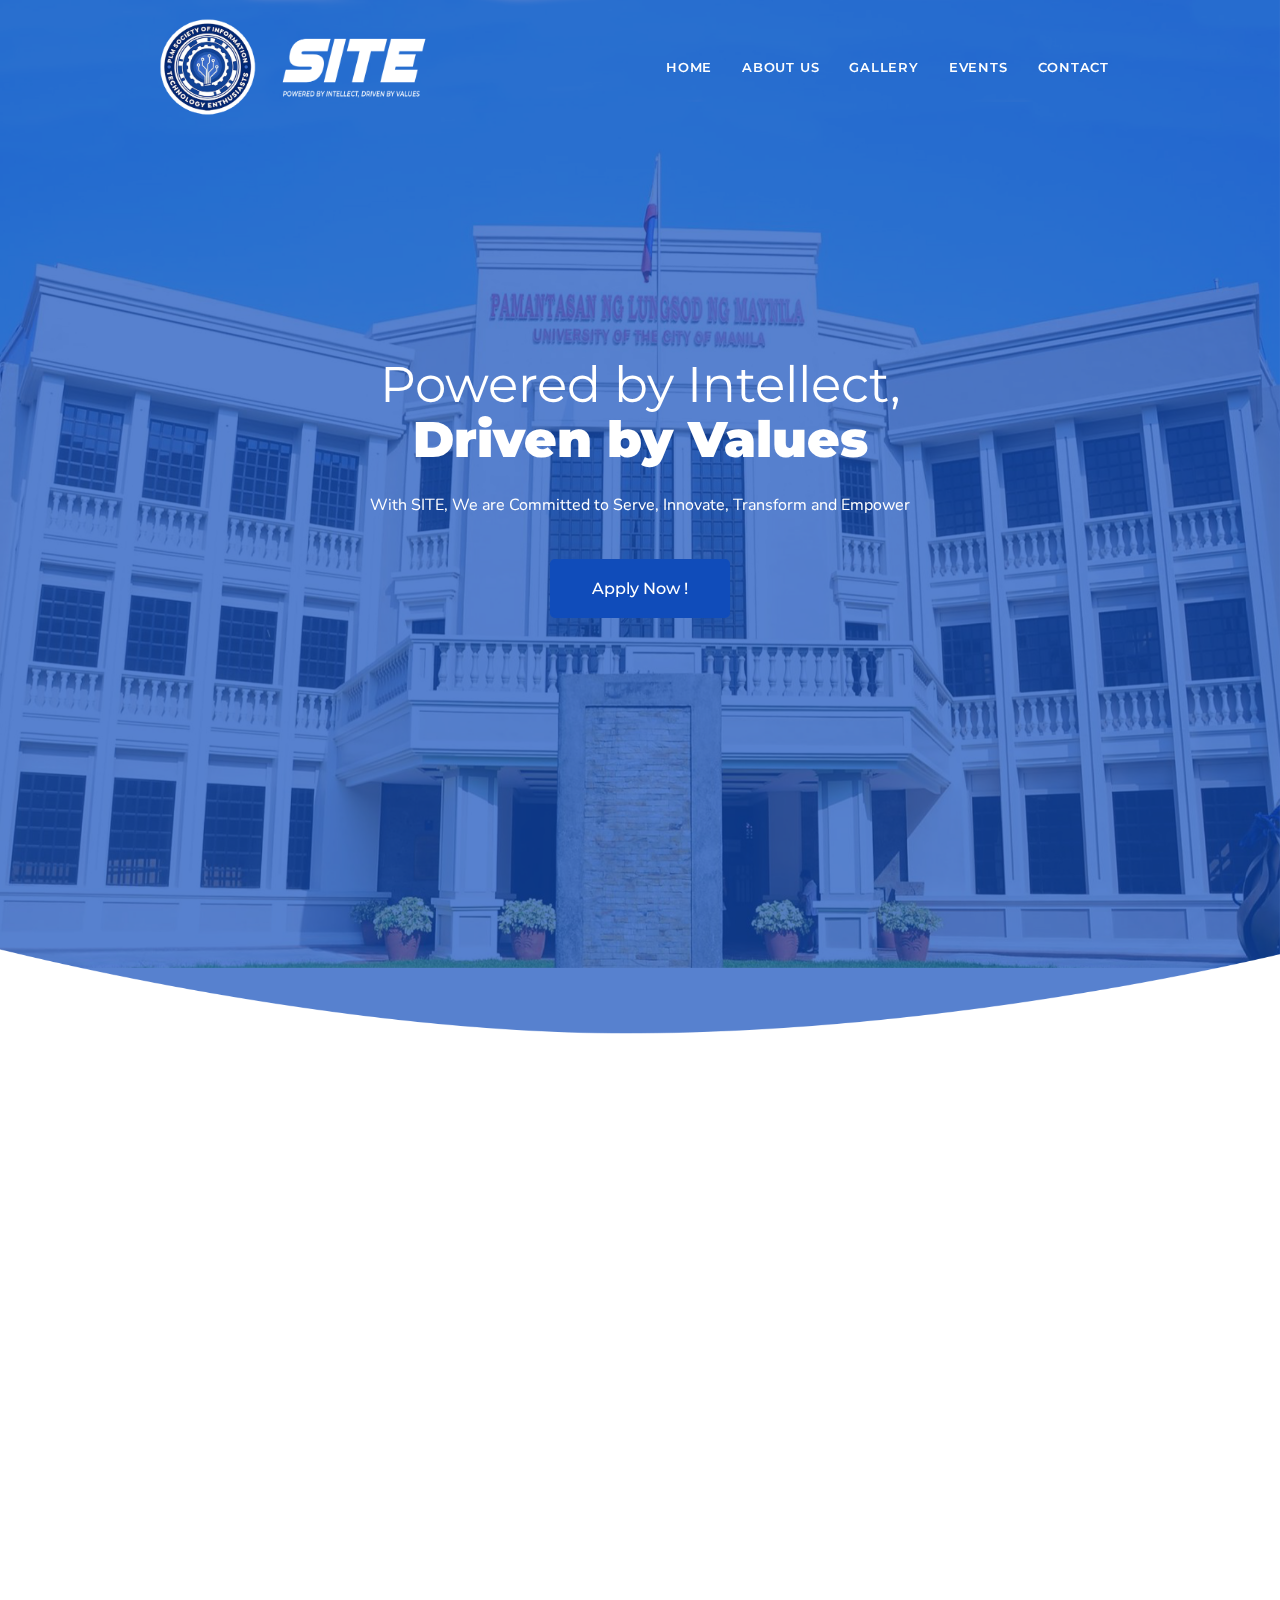
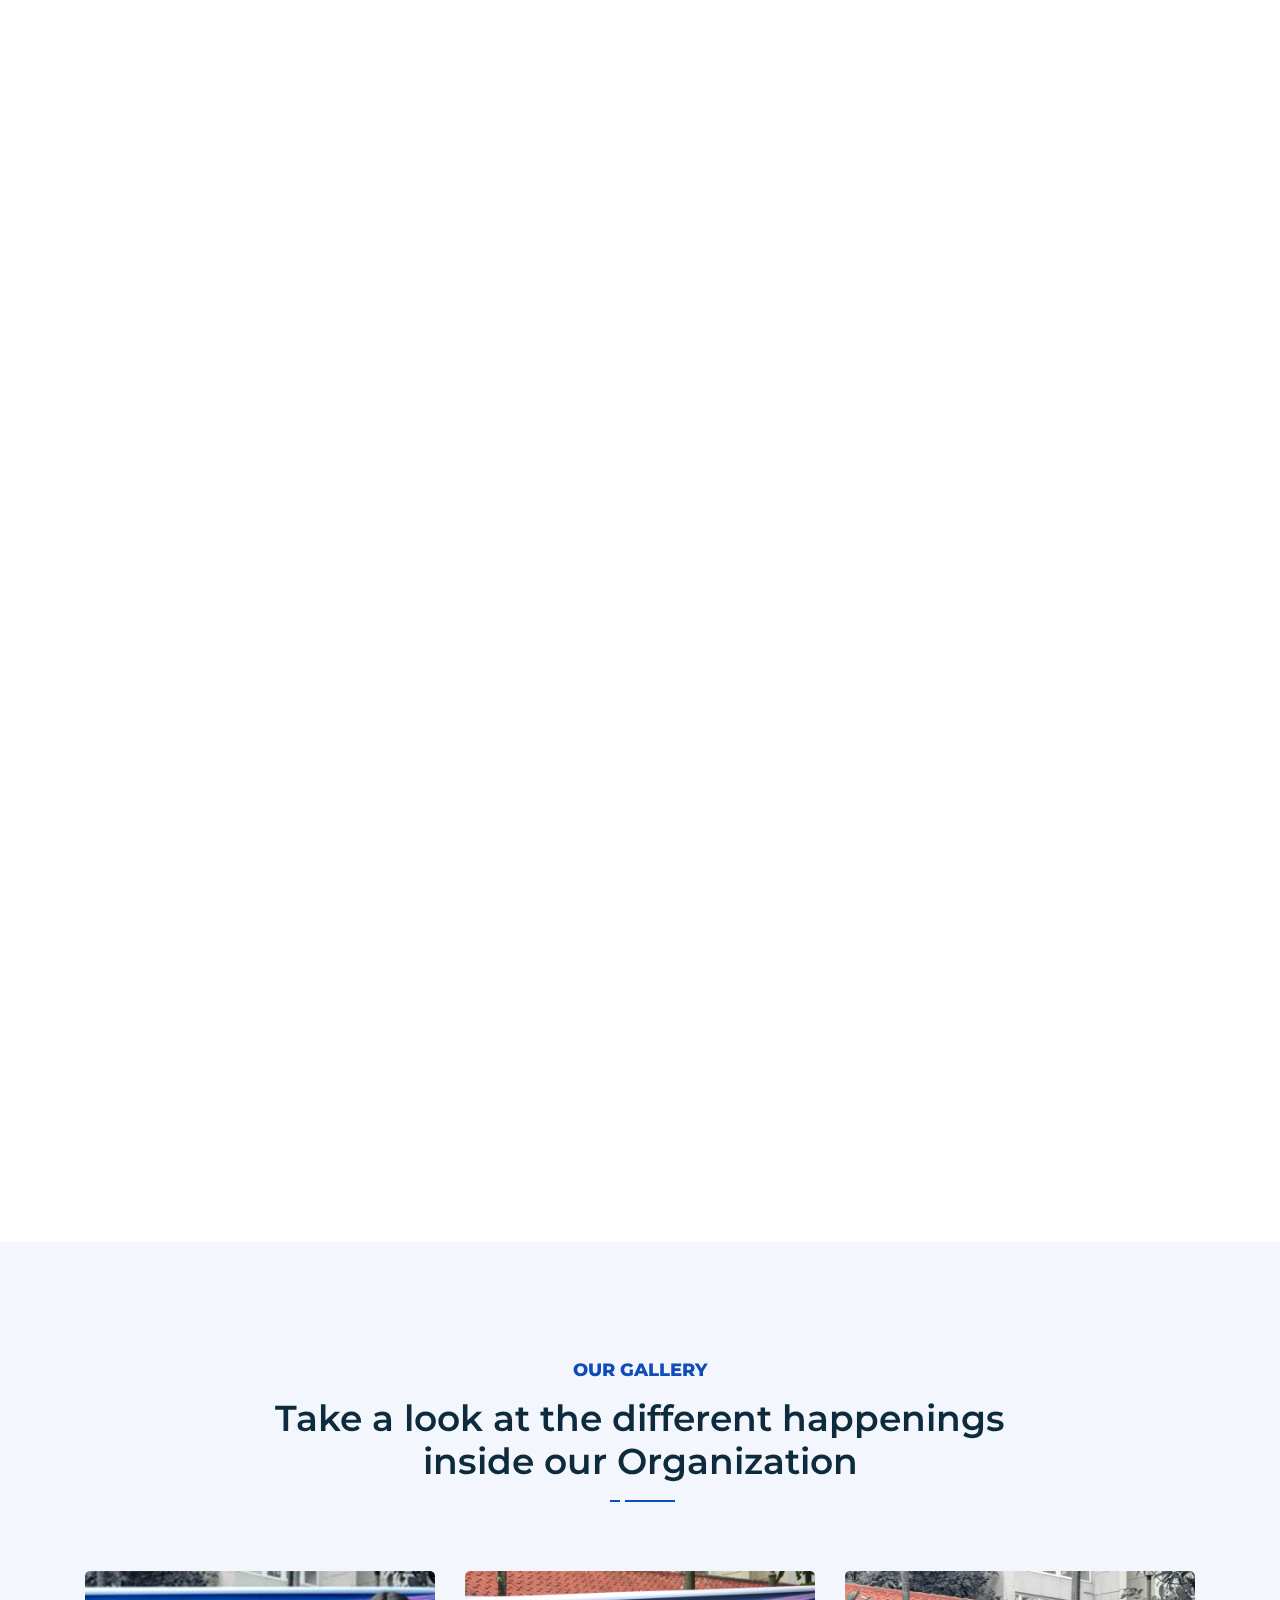
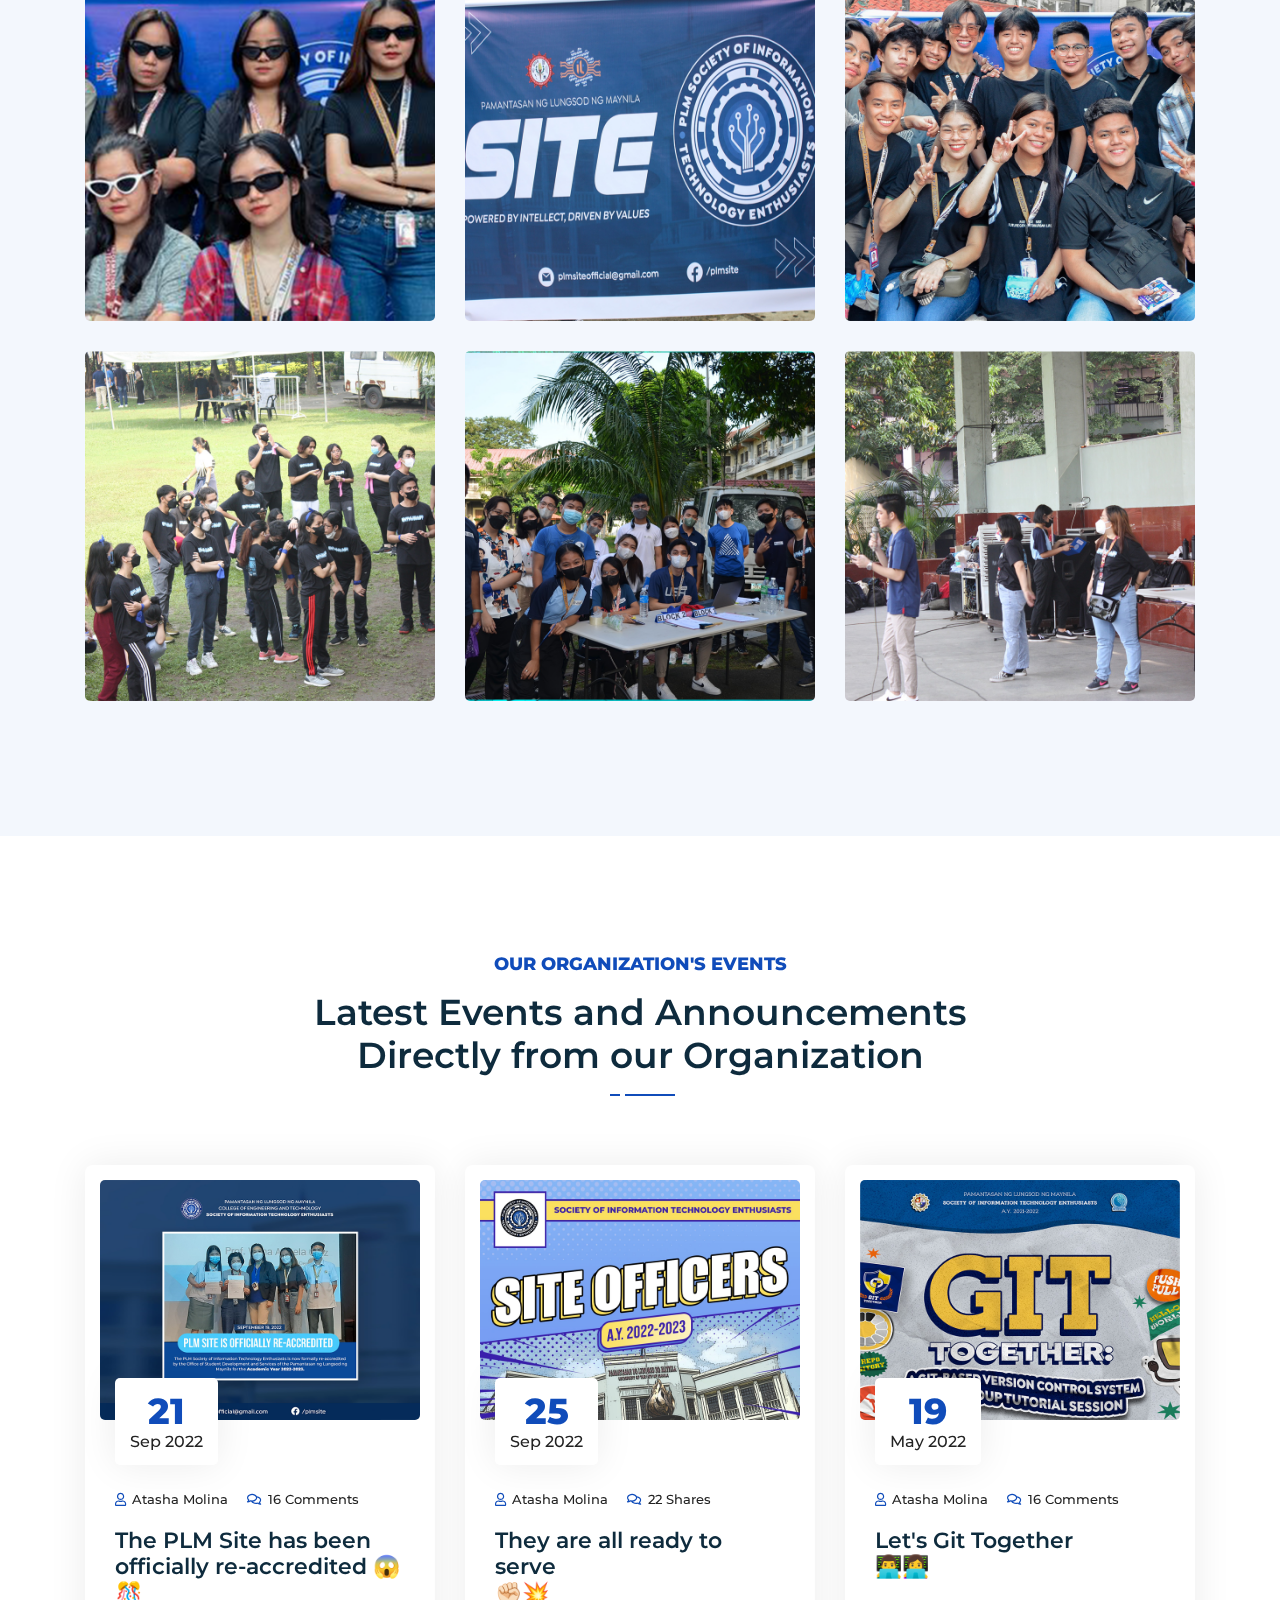
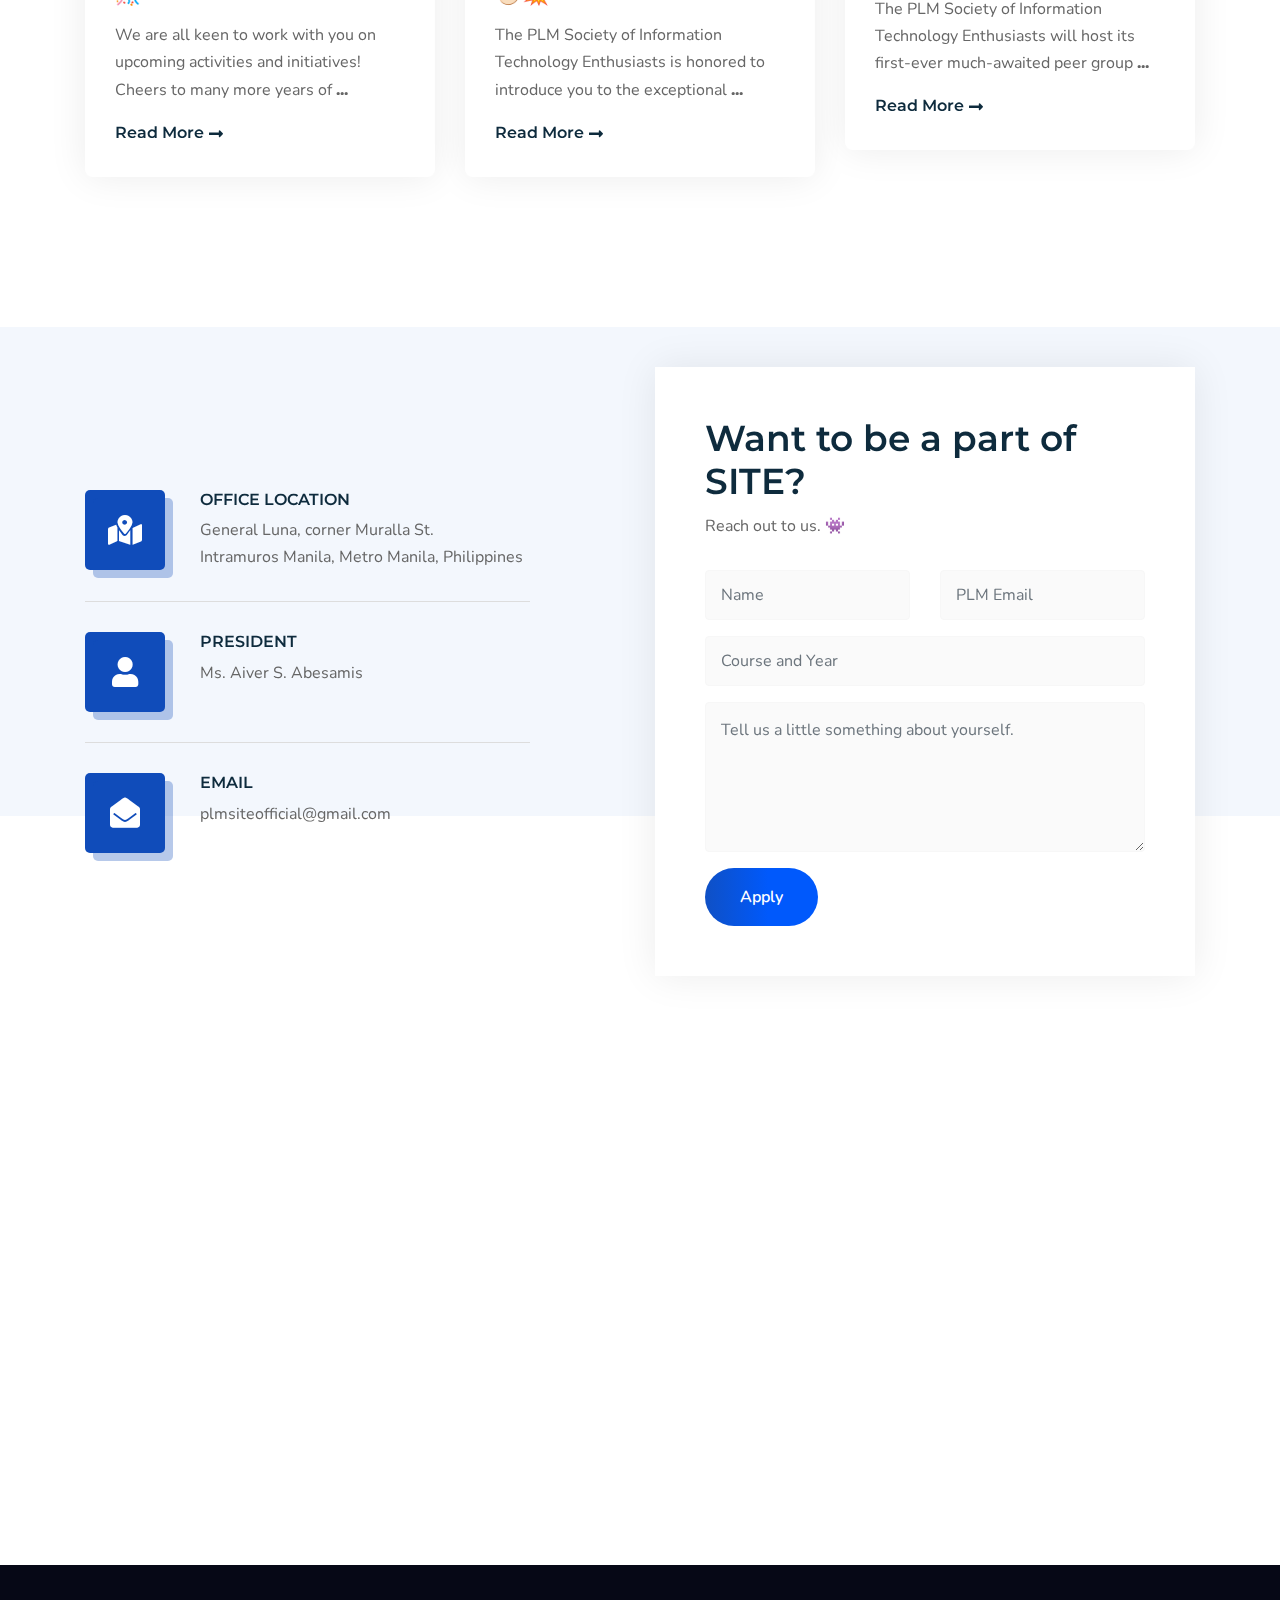
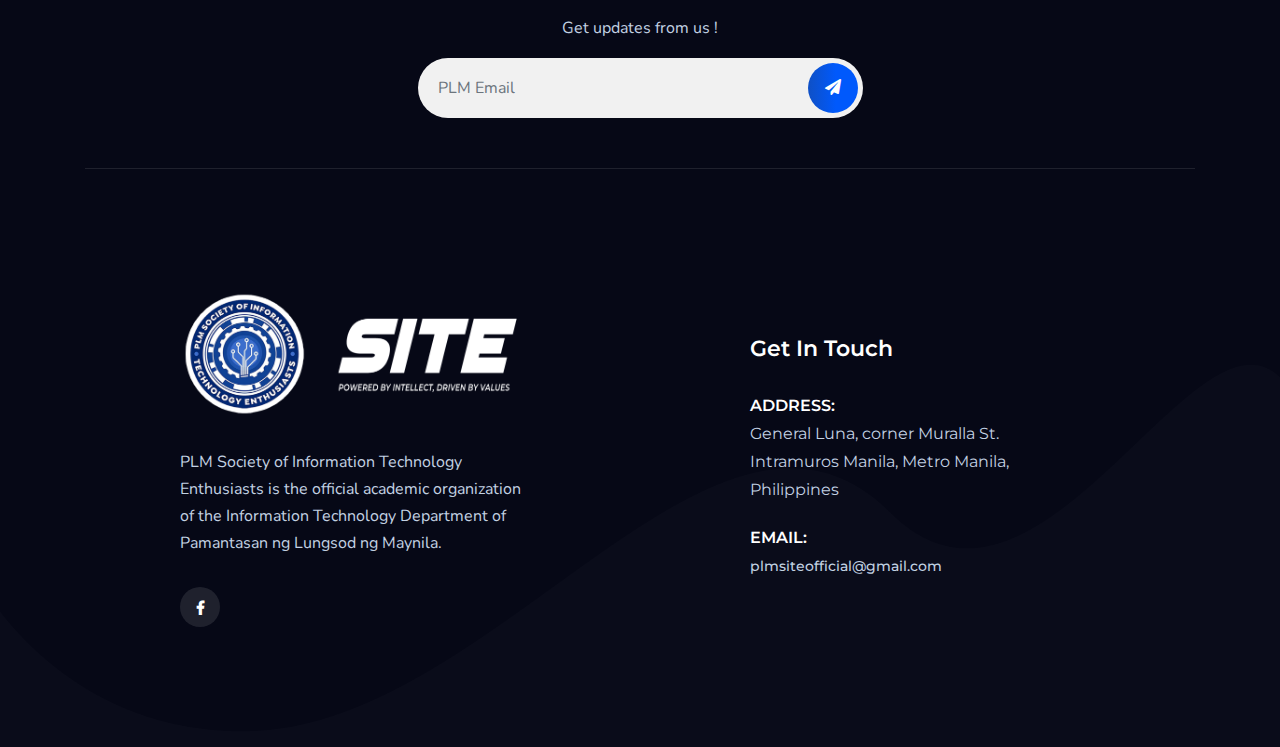
==== index.html @ c1eea238 "Initial commit" ====
<!DOCTYPE html>
<html lang="en">

<head>
    <!-- ========== Meta Tags ========== -->
    <meta charset="utf-8">
    <meta http-equiv="X-UA-Compatible" content="IE=edge">
    <meta name="viewport" content="width=device-width, initial-scale=1">
    <meta name="description" content="SITE | PLM">

    <!-- ========== Page Title ========== -->
    <title>SITE | PLM</title>

    <!-- ========== Favicon Icon ========== -->
    <link rel="shortcut icon" href="assets/logos/favicon.ico" type="image/x-icon">

    <!-- ========== Start Stylesheet ========== -->
    <link href="assets/css/bootstrap.css" rel="stylesheet" />
    <link href="assets/css/font-awesome.min.css" rel="stylesheet" />
    <link href="assets/css/themify-icons.css" rel="stylesheet" />
    <link href="assets/css/flaticon-set.css" rel="stylesheet" />
    <link href="assets/css/elegant-icons.css" rel="stylesheet" />
    <link href="assets/css/animate.css" rel="stylesheet" />
    <link href="assets/css/navbar.css" rel="stylesheet" />
    <link href="assets/css/style.css" rel="stylesheet">
    <link href="assets/css/responsive.css" rel="stylesheet" />
    <!-- ========== End Stylesheet ========== -->

</head>

<body>
    <!-- Header 
    ============================================= -->
    <header id="home">

        <!-- Start Navigation -->
        <nav class="navbar navbar-default navbar-fixed white no-background bootsnav">
            <div class="container-full">

                <!-- Start Header Navigation -->
                <div class="navbar-header wow fadeInLeft" data-wow-delay="400ms">
                    <a class="navbar-brand" href="index.html">
                        <img src="assets/logos/site-logo-horizontal-colored-white-text.png" class="logo logo-display" alt="Logo" width="280px" height="auto">
                        <img src="assets/logos/site-logo-horizontal-colored.png" class="logo logo-scrolled" alt="Logo" width="280px" height="auto">
                    </a>
                    <button type="button" class="navbar-toggle" data-toggle="collapse" data-target="#navbar-menu">
                        <i class="fa fa-bars"></i>
                    </button>
                </div>
                <!-- End Header Navigation -->

                <!-- Collect the nav links, forms, and other content for toggling -->
                <div class="collapse navbar-collapse" id="navbar-menu">
                    <ul class="nav navbar-nav navbar-center" data-in="fadeInDown" data-out="fadeOutUp">
                        <li class="smooth-menu">
                            <a class="smooth-menu wow fadeInRight" data-wow-delay="200ms" href="#banner">Home</a>
                        </li>
                        <li>
                            <a class="smooth-menu wow fadeInRight" data-wow-delay="300ms" href="#about">About Us</a>
                        </li>
                        <li>
                            <a class="smooth-menu wow fadeInRight" data-wow-delay="400ms" href="#gallery">Gallery</a>
                        </li>
                        <li>
                            <a class="smooth-menu wow fadeInRight" data-wow-delay="500ms" href="#events">Events</a>
                        </li>
                        <li>
                            <a class="smooth-menu wow fadeInRight" data-wow-delay="600ms" href="#contact">Contact</a>
                        </li>
                    </ul>
                </div><!-- /.navbar-collapse -->
            </div>
        </nav>
        <!-- End Navigation -->

    </header>
    <!-- End Header -->

    <!-- Start Banner 
    ============================================= -->
    <div data-jarallax data-speed="0.5" class="jarallax">
        <img class="jarallax-img" src="assets/img/hero-bg.jpg" alt="PLM BG">
            <div id="banner" class="banner-area banner-style-nine text-center text-light shadow theme-hard background-move bg-cover">
                <div class="item-box">
                    <div class="item">
                        <div class="container">
                            <div class="row align-center">
                                                
                                <div class="col-lg-8 offset-lg-2">
                                    <div class="content">
                                        <h2 class="wow fadeInLeft" data-wow-delay="500ms">Powered by Intellect,<strong>Driven by Values</strong></h2>
                                        <p class="wow fadeInUp" data-wow-delay="500ms">With SITE, We are Committed to Serve, Innovate, Transform and Empower</p>
                                        <div class="button wow fadeInUp" data-wow-delay="700ms">
                                            <a class="btn btn-theme effect btn-md smooth-menu" href="#contact">Apply Now !</a>
                                        </div>
                                    </div>
                                </div>
        
                            </div>
                        </div>
                        <!-- Shape -->
                        <div class="bottom-shape" style="background-image: url(assets/img/shape/19.png);"></div>
                        <!-- End Shape -->
                    </div>
                </div>
            </div>
    </div>
    <!-- End Banner -->

    <!-- Start Serve Area
    ============================================= -->
    <div id="serve" class="serve text-center default-padding-bottom bottom-less">
        <div class="container">
            <div class="serve-items">
                <div class="row">
                    <!-- Single Item -->
                    <div class="serve col-lg-3 col-md-6 wow fadeInUp" data-wow-delay="300ms">
                        <div class="item">
                            <i class="flaticon-cloud-network"></i>   
                            <h5><a href="#">Serve</a></h5>
                            <p>
                                We serve selflessly, with compassion and dedication.
                            </p>
                        </div>
                    </div>
                    <!-- End Single Item -->
                    <!-- Single Item -->
                    <div class="serve col-lg-3 col-md-6 wow fadeInUp" data-wow-delay="500ms">
                        <div class="item">
                            <i class="flaticon-padlock"></i>
                            <h5><a href="#">Innovate</a></h5>
                            <p>
                                We are innovative, always seeking for better ways
                            </p>
                        </div>
                    </div>
                    <!-- End Single Item -->
                    <!-- Single Item -->
                    <div class="serve col-lg-3 col-md-6 wow fadeInUp" data-wow-delay="700ms">
                        <div class="item">
                            <i class="flaticon-secure"></i>
                            <h5><a href="#">Transform</a></h5>
                            <p>
                                We transform challenges into new opportunities
                            </p>
                        </div>
                    </div>
                    <!-- End Single Item -->
                    <!-- Single Item -->
                    <div class="serve col-lg-3 col-md-6 wow fadeInUp" data-wow-delay="900ms">
                        <div class="item">
                            <i class="flaticon-growth"></i>
                            <h5><a href="#">Empower</a></h5>
                            <p>
                                We empower, helping to achieve other's full potential
                            </p>
                        </div>
                    </div>
                    <!-- End Single Item -->
                </div>
            </div>
        </div>
    </div>
    <!-- End Serve Area -->

    <!-- Start About Area
    ============================================= -->
    <div id="about" class="about-layout-area default-padding">
        <div class="container">
            <div class="row align-center">
                <div class="about-layout col-lg-6 wow fadeInLeft" data-wow-delay="280ms">
                    <div class="thumb">
                        <img src="assets/img/about-us.png" alt="Thumb">
                        <h4><strong>007</strong> Years and counting</h4>
                    </div>
                </div>
                <div class="about-layout col-lg-6 wow fadeInRight" data-wow-delay="300ms">
                    <div class="info">
                        <h2 class="area-title">At SITE, we strive to Serve, Innovate, Transform, and Empower our community</h2>
                        <p>
                            SITE is a student-led IT organization at PLM, providing a platform for students to learn about and explore new technologies, collaborate on projects, and gain hands-on experience. We also promote the study and practice of IT within the PLM community.
                        </p>
                        <ul>
                            <li>Serve selflessly</li>
                            <li>Innovative Ideas</li>
                            <li>Transform Challenges into Opportunities</li>
                            <li>Empower Students</li>
                        </ul>
                        <div class="contact">
                            <p>
                                Join our organization and learn now !
                            </p>
                        </div>
                        <a class="btn btn-theme effect smooth-menu btn-md" href="#contact">Apply Now</a>
                    </div>
                </div>
            </div>
        </div>
    </div>
    <div class="about-area half-bg bg-cover default-padding-bottom overflow-hidden">
        <div class="container">
            <div class="about-content">
                <div class="row">
                    <div class="col-lg-7 info wow fadeInRight" data-wow-delay="280ms" >
                        <div class="top-info">
                            <div class="row">
                                <div class="col-lg-12">
                                    <div class="item">
                                        <div class="title">
                                            <i class="flaticon-target"></i>
                                            <h4>Our Mission</h4>
                                        </div>
                                        <p>
                                            The SITE shall create excellent and innovative leaders from different sectors of the Pamantasan with the use of knowledge brought by the dynamic change in our technology through a wide-range variety of tools and accessible and relevant education for  everyone's excellence.
                                        </p>
                                    </div>
                                </div>
                                <div class="col-lg-12">
                                    <div class="item">
                                        <div class="title">
                                            <i class="flaticon-vision-1"></i>
                                            <h4>Our Vision</h4>
                                        </div>
                                        <p>
                                            SITE shall serve the future needs of its people as the ever-changing technology continues for the betterment of the community.
                                        </p>
                                    </div>
                                </div>
                            </div>
                        </div>
                    </div>
                    <div class="col-lg-5 thumbs">
                        <div class="thumb-items wow fadeInLeft" data-wow-delay="300ms">
                            <img src="assets/img/about-us-2.png" alt="Thumb">
                            <div class="video">
                                <a href="https://www.facebook.com/plmsite/videos/818524178842757" target="_blank" class="popup-youtube">
                                    <div class="relative theme video-play-button item-center">
                                        <i class="fa fa-play"></i>
                                    </div>
                                     <span>Click Me !</span>
                                </a>
                            </div>
                        </div>
                    </div>
                </div>
            </div>
        </div>
    </div>
    <!-- End About Area -->

    <!-- Start Gallery Area
    ============================================= -->
    <div id="gallery" class="gallery-area bg-gray default-padding">
        <div class="container">
            <div class="row">
                <div class="col-lg-8 offset-lg-2">
                    <div class="site-heading text-center">
                        <h5>Our Gallery</h5>
                        <h2 class="area-title">Take a look at the different happenings inside our Organization </h2>
                        <div class="devider"></div>
                    </div>
                </div>
            </div>
        </div>
        <div class="gallery-area overflow-hidden grid-items">
            <div class="container">
                <div class="gallery-items-area">
                    <div id="portfolio-grid" class="gallery-items colums-3">
                        <!-- Single Item -->
                        <div class="pf-item">
                            <div class="item">
                                <div class="thumb">
                                    <img src="assets/img/gallery-1.png" alt="Thumb">
                                </div>
                                <div class="info">
                                    <div class="tags">
                                        <a href="https://www.facebook.com/media/set/?set=a.510336371128667&type=3" target="_blank">SITE PHOTOBOOTH</a> 
                                    </div>
                                    <h4>
                                        <a href="#">ReCET: Knights' Convention</a>
                                    </h4>
                                </div>
                            </div>
                        </div>
                        <!-- End Single Item -->

                        <!-- Single Item -->
                        <div class="pf-item">
                            <div class="item">
                                <div class="thumb">
                                    <img src="assets/img/gallery-2.png" alt="Thumb">
                                </div>
                                <div class="info">
                                    <div class="tags">
                                        <a href="https://www.facebook.com/media/set/?set=a.510336371128667&type=3" target="_blank">SITE PHOTOBOOTH</a> 
                                    </div>
                                    <h4>
                                        <a href="#">ReCET: Knights' Convention</a>
                                    </h4>
                                </div>
                            </div>
                        </div>
                        <!-- End Single Item -->

                        <!-- Single Item -->
                        <div class="pf-item">
                            <div class="item">
                                <div class="thumb">
                                    <img src="assets/img/gallery-3.png" alt="Thumb">
                                </div>
                                <div class="info">
                                    <div class="tags">
                                        <a href="#">SITE PHOTOBOOTH</a> 
                                    </div>
                                    <h4>
                                        <a href="https://www.facebook.com/media/set/?set=a.510336371128667&type=3" target="_blank">ReCET: Knights' Convention</a>
                                    </h4>
                                </div>
                            </div>
                        </div>
                        <!-- End Single Item -->

                        <!-- Single Item -->
                        <div class="pf-item">
                            <div class="item">
                                <div class="thumb">
                                    <img src="assets/img/gallery-4.png" alt="Thumb">
                                </div>
                                <div class="info">
                                    <div class="tags">
                                        <a href="https://www.facebook.com/media/set/?set=a.496463742515930&type=3" target="_blank">TANGHALANG BAYAN</a>
                                    </div>
                                    <h4>
                                        <a href="https://www.facebook.com/media/set/?set=a.496463742515930&type=3" target="_blank">unITy 2022</a>
                                    </h4>
                                </div>
                            </div>
                        </div>
                        <!-- Single Item -->

                        <!-- Single Item -->
                        <div class="pf-item">
                            <div class="item">
                                <div class="thumb">
                                    <img src="assets/img/gallery-5.png" alt="Thumb">
                                </div>
                                <div class="info">
                                    <div class="tags">
                                        <a href="https://www.facebook.com/media/set/?set=a.496463742515930&type=3" target="_blank">TANGHALANG BAYAN</a>
                                    </div>
                                    <h4>
                                        <a href="https://www.facebook.com/media/set/?set=a.496463742515930&type=3" target="_blank">unITy 2022</a>
                                    </h4>
                                </div>
                            </div>
                        </div>
                        <!-- Single Item -->

                        <!-- Single Item -->
                        <div class="pf-item">
                            <div class="item">
                                <div class="thumb">
                                    <img src="assets/img/gallery-6.png" alt="Thumb">
                                </div>
                                <div class="info">
                                    <div class="tags">
                                        <a href="https://www.facebook.com/media/set/?set=a.496463742515930&type=3" target="_blank">TANGHALANG BAYAN</a>
                                    </div>
                                    <h4>
                                        <a href="https://www.facebook.com/media/set/?set=a.496463742515930&type=3" target="_blank">unITy 2022</a>
                                    </h4>
                                </div>
                            </div>
                        </div>
                        <!-- Single Item -->
                    </div>
                </div>
            </div>
        </div>
    </div>
    <!-- End Case Studies Area -->

    <!-- Start Events Area 
    ============================================= -->
    <div id="events" class="events-area default-padding">
        <div class="container">
            <div class="row">
                <div class="col-lg-8 offset-lg-2">
                    <div class="site-heading text-center">
                        <h5>Our Organization's Events</h5>
                        <h2 class="area-title">Latest Events and Announcements <br> Directly from our Organization</h2>
                        <div class="devider"></div>
                    </div>
                </div>
            </div>
        </div>
        <div class="container">
            <div class="events-items">
                <div class="row">
                    <!-- Single Item -->
                    <div class="single-item col-lg-4">
                        <div class="item">
                            <div class="thumb">
                                <img src="assets/img/content-1.png" alt="Thumb">
                                <div class="date">21<span>Sep 2022</span></div>
                            </div>
                            <div class="info">
                                <div class="meta">
                                    <ul>
                                        <li><i class="fas fa-user"></i> Atasha Molina</li>
                                        <li><i class="fas fa-comments"></i> 16 Comments</li>
                                    </ul>
                                </div>
                                <h4>
                                    <a href="#">The PLM Site has been officially re-accredited 😱🎊</a>
                                </h4>
                                <p>
                                    We are all keen to work with you on upcoming activities and initiatives! Cheers to many more years of <span> <b>...</b> </span>
                                </p>
                                <a class="btn-more" href="#">Read More <i class="fas fa-long-arrow-alt-right"></i></a>
                            </div>
                        </div>
                    </div>
                    <!-- End Single Item -->
                    <!-- Single Item -->
                    <div class="single-item col-lg-4">
                        <div class="item">
                            <div class="thumb">
                                <img src="assets/img/content-2.png" alt="Thumb">
                                <div class="date">25<span>Sep 2022</span></div>
                            </div>
                            <div class="info">
                                <div class="meta">
                                    <ul>
                                        <li><i class="fas fa-user"></i> Atasha Molina</li>
                                        <li><i class="fas fa-comments"></i> 22 Shares</li>
                                    </ul>
                                </div>
                                <h4>
                                    <a href="#">They are all ready to serve <br> ✊🏻💥</a>
                                </h4>
                                <p>
                                    The PLM Society of Information Technology Enthusiasts is honored to introduce you to the exceptional <span> <b>...</b> </span>
                                </p>
                                <a class="btn-more" href="#">Read More <i class="fas fa-long-arrow-alt-right"></i></a>
                            </div>
                        </div>
                    </div>
                    <!-- End Single Item -->
                    <!-- Single Item -->
                    <div class="single-item col-lg-4">
                        <div class="item">
                            <div class="thumb">
                                <img src="assets/img/content-3.png" alt="Thumb">
                                <div class="date">19<span>May 2022</span></div>
                            </div>
                            <div class="info">
                                <div class="meta">
                                    <ul>
                                        <li><i class="fas fa-user"></i> Atasha Molina</li>
                                        <li><i class="fas fa-comments"></i> 16 Comments</li>
                                    </ul>
                                </div>
                                <h4>
                                    <a href="https://www.facebook.com/100064569257159/videos/740287083995037" target="_blank"> Let's Git Together <br> 👨‍💻👩‍💻 </a>
                                </h4>
                                <p>
                                    The PLM Society of Information Technology Enthusiasts will host its first-ever much-awaited peer group <span> <b>...</b> </span>
                                </p>
                                <a class="btn-more" href="#">Read More <i class="fas fa-long-arrow-alt-right"></i></a>
                            </div>
                        </div>
                    </div>
                    <!-- End Single Item -->
                </div>
            </div>
        </div>
    </div>
    <!-- End Events Area -->

    <!-- Start Contact Area 
    ============================================= -->
    <div id="contact" class="contact-area bg-gray half-bg relative">
        <div class="container">
            <div class="contact-box">
                <div class="row">
                    <div class="col-lg-5 left-info">
                        <div class="item">
                            <div class="icon">
                                <i class="fas fa-map-marked-alt"></i>
                            </div>
                            <div class="info">
                                <h5>Office Location</h5>
                                <p>
                                    General Luna, corner Muralla St. <br> Intramuros Manila, Metro Manila, Philippines
                                </p>
                            </div>
                        </div>
                        <div class="item">
                            <div class="icon">
                                <i class="fas fa-user"></i>
                            </div>
                            <div class="info">
                                <h5>President</h5>
                                <p>
                                    Ms. Aiver S. Abesamis
                                </p>
                            </div>
                        </div>
                        <div class="item">
                            <div class="icon">
                                <i class="fas fa-envelope-open"></i>
                            </div>
                            <div class="info">
                                <h5>Email</h5>
                                <p>
                                    plmsiteofficial@gmail.com
                                </p>
                            </div>
                        </div>
                    </div>
                    <div class="col-lg-6 offset-lg-1">
                        <div class="content">
                            <div class="heading">
                                <h2>Want to be a part of SITE?</h2>
                                <p>Reach out to us. 👾</p>
                            </div>
                            <form class="contact-form">
                                <div class="row">
                                    <div class="col-lg-6">
                                        <div class="form-group">
                                            <input class="form-control" id="name" name="name" placeholder="Name" type="text">
                                        </div>
                                    </div>
                                    <div class="col-lg-6">
                                        <div class="form-group">
                                            <input class="form-control" id="email" name="email" placeholder="PLM Email" type="email">
                                        </div>
                                    </div>
                                </div>
                                <div class="row">
                                    <div class="col-lg-12">
                                        <div class="form-group">
                                            <input class="form-control" id="phone" name="phone" placeholder="Course and Year" type="text">
                                        </div>
                                    </div>
                                </div>
                                <div class="row">
                                    <div class="col-lg-12">
                                        <div class="form-group comments">
                                            <textarea class="form-control" id="comments" name="comments" placeholder="Tell us a little something about yourself."></textarea>
                                        </div>
                                    </div>
                                </div>
                                <div class="row">
                                    <div class="col-lg-12">
                                        <button>
                                            Apply
                                        </button>
                                    </div>
                                </div>
                            </form>
                        </div>
                    </div>
                </div>
            </div>
        </div>
    </div>
    <!-- End Contact Area -->

    <!-- Start Google Maps 
    ============================================= -->
    <div class="maps-area">
        <div class="google-maps">
            <iframe src="https://www.google.com/maps/embed?pb=!1m18!1m12!1m3!1d3861.219398994746!2d120.97547591527886!3d14.586570481329836!2m3!1f0!2f0!3f0!3m2!1i1024!2i768!4f13.1!3m3!1m2!1s0x3397ca236ab3fd23%3A0x35a633afe84acfc6!2sMuralla%20St%20%26%20General%20Luna%20St%2C%20Intramuros%2C%20Manila%2C%201002%20Metro%20Manila!5e0!3m2!1sen!2sph!4v1672736645791!5m2!1sen!2sph" width="600" height="450" style="border:0;" allowfullscreen="" loading="lazy" referrerpolicy="no-referrer-when-downgrade"></iframe>
        </div>
    </div>
    <!-- End Google Maps -->

    <!-- Start Footer 
    ============================================= -->
    <footer class="bg-dark text-light">
        <!-- Fixed Shape -->
        <div class="fixed-shape">
            <img src="assets/img/shape/bg-3.png" alt="Shape">
        </div>
        <!-- Fixed Shape -->

        <!-- Footer Top -->
        <div class="footer-top">
            <div class="container">
                <div class="footer-top-content">
                    <div class="row align-center text-center justify-content-center">
                        <div class="col-lg-5">
                            <p>Get updates from us !</p>
                            <form action="#">
                                <input type="email" placeholder="PLM Email" class="form-control" name="email">
                                <button type="submit"> <i class="fa fa-paper-plane"></i></button>  
                            </form>
                        </div>
                    </div>
                </div>
            </div>
        </div>
        <!-- End Footer Top -->
        <div class="container">
            <div class="f-items default-padding">
                <div class="row justify-content-around align-center">
                    <div class="col-lg-4 col-md-6 item">
                        <div class="f-item about">
                            <img src="assets/logos/site-logo-horizontal-colored-white-text.png" alt="Logo">
                            <p>
                                PLM Society of Information Technology Enthusiasts is the official academic organization of the Information Technology Department of Pamantasan ng Lungsod ng Maynila.
                            </p>
                            <div class="social">
                                <ul>
                                    <li>
                                        <a href="https://www.facebook.com/plmsite" target="_blank">
                                            <i class="fab fa-facebook-f"></i>
                                        </a>
                                    </li>
                                </ul>
                            </div>
                        </div>
                    </div>


                    <div class="col-lg-4 col-md-6 item">
                        <div class="f-item">
                            <h4 class="widget-title">Get In Touch</h4>
                            <div class="address">
                                <ul>
                                    <li>
                                        <strong>Address:</strong>
                                        General Luna, corner Muralla St. <br> Intramuros Manila, Metro Manila, Philippines
                                    </li>
                                    <li>
                                        <strong>Email:</strong>
                                        <a href="mailto:plmsiteofficial@gmail.com">plmsiteofficial@gmail.com</a>
                                    </li>
                                </ul>
                            </div>
                        </div>
                    </div>

                </div>
            </div>
        </div>
    </footer>
    <!-- End Footer -->

    <!-- Javascript
    ============================================= -->
    <script src="assets/js/jquery-1.12.4.min.js"></script>
    <script src="assets/js/bootstrap.min.js"></script>
    <script src="assets/js/jquery.appear.js"></script>
    <script src="assets/js/jquery.easing.min.js"></script>
    <script src="assets/js/jarallax.js"></script>
    <script src="assets/js/wow.min.js"></script>
    <script src="assets/js/bootsnav.js"></script>
    <script src="assets/js/main.js"></script>

</body>
</html>
---- assets/css/themify-icons.css ----
@font-face {
	font-family: 'themify';
	src:url('../fonts/themify.eot?-fvbane');
	src:url('../fonts/themify.eot?#iefix-fvbane') format('embedded-opentype'),
		url('../fonts/themify.woff?-fvbane') format('woff'),
		url('../fonts/themify.ttf?-fvbane') format('truetype'),
		url('../fonts/themify.svg?-fvbane#themify') format('svg');
	font-weight: normal;
	font-style: normal;
}

[class^="ti-"], [class*=" ti-"] {
	font-family: 'themify';
	speak: none;
	font-style: normal;
	font-weight: normal;
	font-variant: normal;
	text-transform: none;
	line-height: 1;


	-webkit-font-smoothing: antialiased;
	-moz-osx-font-smoothing: grayscale;
}

.ti-wand:before {
	content: "\e600";
}
.ti-volume:before {
	content: "\e601";
}
.ti-user:before {
	content: "\e602";
}
.ti-unlock:before {
	content: "\e603";
}
.ti-unlink:before {
	content: "\e604";
}
.ti-trash:before {
	content: "\e605";
}
.ti-thought:before {
	content: "\e606";
}
.ti-target:before {
	content: "\e607";
}
.ti-tag:before {
	content: "\e608";
}
.ti-tablet:before {
	content: "\e609";
}
.ti-star:before {
	content: "\e60a";
}
.ti-spray:before {
	content: "\e60b";
}
.ti-signal:before {
	content: "\e60c";
}
.ti-shopping-cart:before {
	content: "\e60d";
}
.ti-shopping-cart-full:before {
	content: "\e60e";
}
.ti-settings:before {
	content: "\e60f";
}
.ti-search:before {
	content: "\e610";
}
.ti-zoom-in:before {
	content: "\e611";
}
.ti-zoom-out:before {
	content: "\e612";
}
.ti-cut:before {
	content: "\e613";
}
.ti-ruler:before {
	content: "\e614";
}
.ti-ruler-pencil:before {
	content: "\e615";
}
.ti-ruler-alt:before {
	content: "\e616";
}
.ti-bookmark:before {
	content: "\e617";
}
.ti-bookmark-alt:before {
	content: "\e618";
}
.ti-reload:before {
	content: "\e619";
}
.ti-plus:before {
	content: "\e61a";
}
.ti-pin:before {
	content: "\e61b";
}
.ti-pencil:before {
	content: "\e61c";
}
.ti-pencil-alt:before {
	content: "\e61d";
}
.ti-paint-roller:before {
	content: "\e61e";
}
.ti-paint-bucket:before {
	content: "\e61f";
}
.ti-na:before {
	content: "\e620";
}
.ti-mobile:before {
	content: "\e621";
}
.ti-minus:before {
	content: "\e622";
}
.ti-medall:before {
	content: "\e623";
}
.ti-medall-alt:before {
	content: "\e624";
}
.ti-marker:before {
	content: "\e625";
}
.ti-marker-alt:before {
	content: "\e626";
}
.ti-arrow-up:before {
	content: "\e627";
}
.ti-arrow-right:before {
	content: "\e628";
}
.ti-arrow-left:before {
	content: "\e629";
}
.ti-arrow-down:before {
	content: "\e62a";
}
.ti-lock:before {
	content: "\e62b";
}
.ti-location-arrow:before {
	content: "\e62c";
}
.ti-link:before {
	content: "\e62d";
}
.ti-layout:before {
	content: "\e62e";
}
.ti-layers:before {
	content: "\e62f";
}
.ti-layers-alt:before {
	content: "\e630";
}
.ti-key:before {
	content: "\e631";
}
.ti-import:before {
	content: "\e632";
}
.ti-image:before {
	content: "\e633";
}
.ti-heart:before {
	content: "\e634";
}
.ti-heart-broken:before {
	content: "\e635";
}
.ti-hand-stop:before {
	content: "\e636";
}
.ti-hand-open:before {
	content: "\e637";
}
.ti-hand-drag:before {
	content: "\e638";
}
.ti-folder:before {
	content: "\e639";
}
.ti-flag:before {
	content: "\e63a";
}
.ti-flag-alt:before {
	content: "\e63b";
}
.ti-flag-alt-2:before {
	content: "\e63c";
}
.ti-eye:before {
	content: "\e63d";
}
.ti-export:before {
	content: "\e63e";
}
.ti-exchange-vertical:before {
	content: "\e63f";
}
.ti-desktop:before {
	content: "\e640";
}
.ti-cup:before {
	content: "\e641";
}
.ti-crown:before {
	content: "\e642";
}
.ti-comments:before {
	content: "\e643";
}
.ti-comment:before {
	content: "\e644";
}
.ti-comment-alt:before {
	content: "\e645";
}
.ti-close:before {
	content: "\e646";
}
.ti-clip:before {
	content: "\e647";
}
.ti-angle-up:before {
	content: "\e648";
}
.ti-angle-right:before {
	content: "\e649";
}
.ti-angle-left:before {
	content: "\e64a";
}
.ti-angle-down:before {
	content: "\e64b";
}
.ti-check:before {
	content: "\e64c";
}
.ti-check-box:before {
	content: "\e64d";
}
.ti-camera:before {
	content: "\e64e";
}
.ti-announcement:before {
	content: "\e64f";
}
.ti-brush:before {
	content: "\e650";
}
.ti-briefcase:before {
	content: "\e651";
}
.ti-bolt:before {
	content: "\e652";
}
.ti-bolt-alt:before {
	content: "\e653";
}
.ti-blackboard:before {
	content: "\e654";
}
.ti-bag:before {
	content: "\e655";
}
.ti-move:before {
	content: "\e656";
}
.ti-arrows-vertical:before {
	content: "\e657";
}
.ti-arrows-horizontal:before {
	content: "\e658";
}
.ti-fullscreen:before {
	content: "\e659";
}
.ti-arrow-top-right:before {
	content: "\e65a";
}
.ti-arrow-top-left:before {
	content: "\e65b";
}
.ti-arrow-circle-up:before {
	content: "\e65c";
}
.ti-arrow-circle-right:before {
	content: "\e65d";
}
.ti-arrow-circle-left:before {
	content: "\e65e";
}
.ti-arrow-circle-down:before {
	content: "\e65f";
}
.ti-angle-double-up:before {
	content: "\e660";
}
.ti-angle-double-right:before {
	content: "\e661";
}
.ti-angle-double-left:before {
	content: "\e662";
}
.ti-angle-double-down:before {
	content: "\e663";
}
.ti-zip:before {
	content: "\e664";
}
.ti-world:before {
	content: "\e665";
}
.ti-wheelchair:before {
	content: "\e666";
}
.ti-view-list:before {
	content: "\e667";
}
.ti-view-list-alt:before {
	content: "\e668";
}
.ti-view-grid:before {
	content: "\e669";
}
.ti-uppercase:before {
	content: "\e66a";
}
.ti-upload:before {
	content: "\e66b";
}
.ti-underline:before {
	content: "\e66c";
}
.ti-truck:before {
	content: "\e66d";
}
.ti-timer:before {
	content: "\e66e";
}
.ti-ticket:before {
	content: "\e66f";
}
.ti-thumb-up:before {
	content: "\e670";
}
.ti-thumb-down:before {
	content: "\e671";
}
.ti-text:before {
	content: "\e672";
}
.ti-stats-up:before {
	content: "\e673";
}
.ti-stats-down:before {
	content: "\e674";
}
.ti-split-v:before {
	content: "\e675";
}
.ti-split-h:before {
	content: "\e676";
}
.ti-smallcap:before {
	content: "\e677";
}
.ti-shine:before {
	content: "\e678";
}
.ti-shift-right:before {
	content: "\e679";
}
.ti-shift-left:before {
	content: "\e67a";
}
.ti-shield:before {
	content: "\e67b";
}
.ti-notepad:before {
	content: "\e67c";
}
.ti-server:before {
	content: "\e67d";
}
.ti-quote-right:before {
	content: "\e67e";
}
.ti-quote-left:before {
	content: "\e67f";
}
.ti-pulse:before {
	content: "\e680";
}
.ti-printer:before {
	content: "\e681";
}
.ti-power-off:before {
	content: "\e682";
}
.ti-plug:before {
	content: "\e683";
}
.ti-pie-chart:before {
	content: "\e684";
}
.ti-paragraph:before {
	content: "\e685";
}
.ti-panel:before {
	content: "\e686";
}
.ti-package:before {
	content: "\e687";
}
.ti-music:before {
	content: "\e688";
}
.ti-music-alt:before {
	content: "\e689";
}
.ti-mouse:before {
	content: "\e68a";
}
.ti-mouse-alt:before {
	content: "\e68b";
}
.ti-money:before {
	content: "\e68c";
}
.ti-microphone:before {
	content: "\e68d";
}
.ti-menu:before {
	content: "\e68e";
}
.ti-menu-alt:before {
	content: "\e68f";
}
.ti-map:before {
	content: "\e690";
}
.ti-map-alt:before {
	content: "\e691";
}
.ti-loop:before {
	content: "\e692";
}
.ti-location-pin:before {
	content: "\e693";
}
.ti-list:before {
	content: "\e694";
}
.ti-light-bulb:before {
	content: "\e695";
}
.ti-Italic:before {
	content: "\e696";
}
.ti-info:before {
	content: "\e697";
}
.ti-infinite:before {
	content: "\e698";
}
.ti-id-badge:before {
	content: "\e699";
}
.ti-hummer:before {
	content: "\e69a";
}
.ti-home:before {
	content: "\e69b";
}
.ti-help:before {
	content: "\e69c";
}
.ti-headphone:before {
	content: "\e69d";
}
.ti-harddrives:before {
	content: "\e69e";
}
.ti-harddrive:before {
	content: "\e69f";
}
.ti-gift:before {
	content: "\e6a0";
}
.ti-game:before {
	content: "\e6a1";
}
.ti-filter:before {
	content: "\e6a2";
}
.ti-files:before {
	content: "\e6a3";
}
.ti-file:before {
	content: "\e6a4";
}
.ti-eraser:before {
	content: "\e6a5";
}
.ti-envelope:before {
	content: "\e6a6";
}
.ti-download:before {
	content: "\e6a7";
}
.ti-direction:before {
	content: "\e6a8";
}
.ti-direction-alt:before {
	content: "\e6a9";
}
.ti-dashboard:before {
	content: "\e6aa";
}
.ti-control-stop:before {
	content: "\e6ab";
}
.ti-control-shuffle:before {
	content: "\e6ac";
}
.ti-control-play:before {
	content: "\e6ad";
}
.ti-control-pause:before {
	content: "\e6ae";
}
.ti-control-forward:before {
	content: "\e6af";
}
.ti-control-backward:before {
	content: "\e6b0";
}
.ti-cloud:before {
	content: "\e6b1";
}
.ti-cloud-up:before {
	content: "\e6b2";
}
.ti-cloud-down:before {
	content: "\e6b3";
}
.ti-clipboard:before {
	content: "\e6b4";
}
.ti-car:before {
	content: "\e6b5";
}
.ti-calendar:before {
	content: "\e6b6";
}
.ti-book:before {
	content: "\e6b7";
}
.ti-bell:before {
	content: "\e6b8";
}
.ti-basketball:before {
	content: "\e6b9";
}
.ti-bar-chart:before {
	content: "\e6ba";
}
.ti-bar-chart-alt:before {
	content: "\e6bb";
}
.ti-back-right:before {
	content: "\e6bc";
}
.ti-back-left:before {
	content: "\e6bd";
}
.ti-arrows-corner:before {
	content: "\e6be";
}
.ti-archive:before {
	content: "\e6bf";
}
.ti-anchor:before {
	content: "\e6c0";
}
.ti-align-right:before {
	content: "\e6c1";
}
.ti-align-left:before {
	content: "\e6c2";
}
.ti-align-justify:before {
	content: "\e6c3";
}
.ti-align-center:before {
	content: "\e6c4";
}
.ti-alert:before {
	content: "\e6c5";
}
.ti-alarm-clock:before {
	content: "\e6c6";
}
.ti-agenda:before {
	content: "\e6c7";
}
.ti-write:before {
	content: "\e6c8";
}
.ti-window:before {
	content: "\e6c9";
}
.ti-widgetized:before {
	content: "\e6ca";
}
.ti-widget:before {
	content: "\e6cb";
}
.ti-widget-alt:before {
	content: "\e6cc";
}
.ti-wallet:before {
	content: "\e6cd";
}
.ti-video-clapper:before {
	content: "\e6ce";
}
.ti-video-camera:before {
	content: "\e6cf";
}
.ti-vector:before {
	content: "\e6d0";
}
.ti-themify-logo:before {
	content: "\e6d1";
}
.ti-themify-favicon:before {
	content: "\e6d2";
}
.ti-themify-favicon-alt:before {
	content: "\e6d3";
}
.ti-support:before {
	content: "\e6d4";
}
.ti-stamp:before {
	content: "\e6d5";
}
.ti-split-v-alt:before {
	content: "\e6d6";
}
.ti-slice:before {
	content: "\e6d7";
}
.ti-shortcode:before {
	content: "\e6d8";
}
.ti-shift-right-alt:before {
	content: "\e6d9";
}
.ti-shift-left-alt:before {
	content: "\e6da";
}
.ti-ruler-alt-2:before {
	content: "\e6db";
}
.ti-receipt:before {
	content: "\e6dc";
}
.ti-pin2:before {
	content: "\e6dd";
}
.ti-pin-alt:before {
	content: "\e6de";
}
.ti-pencil-alt2:before {
	content: "\e6df";
}
.ti-palette:before {
	content: "\e6e0";
}
.ti-more:before {
	content: "\e6e1";
}
.ti-more-alt:before {
	content: "\e6e2";
}
.ti-microphone-alt:before {
	content: "\e6e3";
}
.ti-magnet:before {
	content: "\e6e4";
}
.ti-line-double:before {
	content: "\e6e5";
}
.ti-line-dotted:before {
	content: "\e6e6";
}
.ti-line-dashed:before {
	content: "\e6e7";
}
.ti-layout-width-full:before {
	content: "\e6e8";
}
.ti-layout-width-default:before {
	content: "\e6e9";
}
.ti-layout-width-default-alt:before {
	content: "\e6ea";
}
.ti-layout-tab:before {
	content: "\e6eb";
}
.ti-layout-tab-window:before {
	content: "\e6ec";
}
.ti-layout-tab-v:before {
	content: "\e6ed";
}
.ti-layout-tab-min:before {
	content: "\e6ee";
}
.ti-layout-slider:before {
	content: "\e6ef";
}
.ti-layout-slider-alt:before {
	content: "\e6f0";
}
.ti-layout-sidebar-right:before {
	content: "\e6f1";
}
.ti-layout-sidebar-none:before {
	content: "\e6f2";
}
.ti-layout-sidebar-left:before {
	content: "\e6f3";
}
.ti-layout-placeholder:before {
	content: "\e6f4";
}
.ti-layout-menu:before {
	content: "\e6f5";
}
.ti-layout-menu-v:before {
	content: "\e6f6";
}
.ti-layout-menu-separated:before {
	content: "\e6f7";
}
.ti-layout-menu-full:before {
	content: "\e6f8";
}
.ti-layout-media-right-alt:before {
	content: "\e6f9";
}
.ti-layout-media-right:before {
	content: "\e6fa";
}
.ti-layout-media-overlay:before {
	content: "\e6fb";
}
.ti-layout-media-overlay-alt:before {
	content: "\e6fc";
}
.ti-layout-media-overlay-alt-2:before {
	content: "\e6fd";
}
.ti-layout-media-left-alt:before {
	content: "\e6fe";
}
.ti-layout-media-left:before {
	content: "\e6ff";
}
.ti-layout-media-center-alt:before {
	content: "\e700";
}
.ti-layout-media-center:before {
	content: "\e701";
}
.ti-layout-list-thumb:before {
	content: "\e702";
}
.ti-layout-list-thumb-alt:before {
	content: "\e703";
}
.ti-layout-list-post:before {
	content: "\e704";
}
.ti-layout-list-large-image:before {
	content: "\e705";
}
.ti-layout-line-solid:before {
	content: "\e706";
}
.ti-layout-grid4:before {
	content: "\e707";
}
.ti-layout-grid3:before {
	content: "\e708";
}
.ti-layout-grid2:before {
	content: "\e709";
}
.ti-layout-grid2-thumb:before {
	content: "\e70a";
}
.ti-layout-cta-right:before {
	content: "\e70b";
}
.ti-layout-cta-left:before {
	content: "\e70c";
}
.ti-layout-cta-center:before {
	content: "\e70d";
}
.ti-layout-cta-btn-right:before {
	content: "\e70e";
}
.ti-layout-cta-btn-left:before {
	content: "\e70f";
}
.ti-layout-column4:before {
	content: "\e710";
}
.ti-layout-column3:before {
	content: "\e711";
}
.ti-layout-column2:before {
	content: "\e712";
}
.ti-layout-accordion-separated:before {
	content: "\e713";
}
.ti-layout-accordion-merged:before {
	content: "\e714";
}
.ti-layout-accordion-list:before {
	content: "\e715";
}
.ti-ink-pen:before {
	content: "\e716";
}
.ti-info-alt:before {
	content: "\e717";
}
.ti-help-alt:before {
	content: "\e718";
}
.ti-headphone-alt:before {
	content: "\e719";
}
.ti-hand-point-up:before {
	content: "\e71a";
}
.ti-hand-point-right:before {
	content: "\e71b";
}
.ti-hand-point-left:before {
	content: "\e71c";
}
.ti-hand-point-down:before {
	content: "\e71d";
}
.ti-gallery:before {
	content: "\e71e";
}
.ti-face-smile:before {
	content: "\e71f";
}
.ti-face-sad:before {
	content: "\e720";
}
.ti-credit-card:before {
	content: "\e721";
}
.ti-control-skip-forward:before {
	content: "\e722";
}
.ti-control-skip-backward:before {
	content: "\e723";
}
.ti-control-record:before {
	content: "\e724";
}
.ti-control-eject:before {
	content: "\e725";
}
.ti-comments-smiley:before {
	content: "\e726";
}
.ti-brush-alt:before {
	content: "\e727";
}
.ti-youtube:before {
	content: "\e728";
}
.ti-vimeo:before {
	content: "\e729";
}
.ti-twitter:before {
	content: "\e72a";
}
.ti-time:before {
	content: "\e72b";
}
.ti-tumblr:before {
	content: "\e72c";
}
.ti-skype:before {
	content: "\e72d";
}
.ti-share:before {
	content: "\e72e";
}
.ti-share-alt:before {
	content: "\e72f";
}
.ti-rocket:before {
	content: "\e730";
}
.ti-pinterest:before {
	content: "\e731";
}
.ti-new-window:before {
	content: "\e732";
}
.ti-microsoft:before {
	content: "\e733";
}
.ti-list-ol:before {
	content: "\e734";
}
.ti-linkedin:before {
	content: "\e735";
}
.ti-layout-sidebar-2:before {
	content: "\e736";
}
.ti-layout-grid4-alt:before {
	content: "\e737";
}
.ti-layout-grid3-alt:before {
	content: "\e738";
}
.ti-layout-grid2-alt:before {
	content: "\e739";
}
.ti-layout-column4-alt:before {
	content: "\e73a";
}
.ti-layout-column3-alt:before {
	content: "\e73b";
}
.ti-layout-column2-alt:before {
	content: "\e73c";
}
.ti-instagram:before {
	content: "\e73d";
}
.ti-google:before {
	content: "\e73e";
}
.ti-github:before {
	content: "\e73f";
}
.ti-flickr:before {
	content: "\e740";
}
.ti-facebook:before {
	content: "\e741";
}
.ti-dropbox:before {
	content: "\e742";
}
.ti-dribbble:before {
	content: "\e743";
}
.ti-apple:before {
	content: "\e744";
}
.ti-android:before {
	content: "\e745";
}
.ti-save:before {
	content: "\e746";
}
.ti-save-alt:before {
	content: "\e747";
}
.ti-yahoo:before {
	content: "\e748";
}
.ti-wordpress:before {
	content: "\e749";
}
.ti-vimeo-alt:before {
	content: "\e74a";
}
.ti-twitter-alt:before {
	content: "\e74b";
}
.ti-tumblr-alt:before {
	content: "\e74c";
}
.ti-trello:before {
	content: "\e74d";
}
.ti-stack-overflow:before {
	content: "\e74e";
}
.ti-soundcloud:before {
	content: "\e74f";
}
.ti-sharethis:before {
	content: "\e750";
}
.ti-sharethis-alt:before {
	content: "\e751";
}
.ti-reddit:before {
	content: "\e752";
}
.ti-pinterest-alt:before {
	content: "\e753";
}
.ti-microsoft-alt:before {
	content: "\e754";
}
.ti-linux:before {
	content: "\e755";
}
.ti-jsfiddle:before {
	content: "\e756";
}
.ti-joomla:before {
	content: "\e757";
}
.ti-html5:before {
	content: "\e758";
}
.ti-flickr-alt:before {
	content: "\e759";
}
.ti-email:before {
	content: "\e75a";
}
.ti-drupal:before {
	content: "\e75b";
}
.ti-dropbox-alt:before {
	content: "\e75c";
}
.ti-css3:before {
	content: "\e75d";
}
.ti-rss:before {
	content: "\e75e";
}
.ti-rss-alt:before {
	content: "\e75f";
}
---- assets/css/flaticon-set.css ----
/*
    Flaticon icon font: Flaticon
    Creation date: 08/09/2018 00:19
    */

@font-face {
  font-family: "Flaticon";
  src: url("../fonts/Flaticon.eot");
  src: url("../fonts/Flaticon.eot?#iefix") format("embedded-opentype"),
       url("../fonts/Flaticon.woff") format("woff"),
       url("../fonts/Flaticon.ttf") format("truetype"),
       url("../fonts/Flaticon.svg#Flaticon") format("svg");
  font-weight: normal;
  font-style: normal;
}

@media screen and (-webkit-min-device-pixel-ratio:0) {
  @font-face {
    font-family: "Flaticon";
    src: url("./Flaticon.svg#Flaticon") format("svg");
  }
}

[class^="flaticon-"]:before, [class*=" flaticon-"]:before,
[class^="flaticon-"]:after, [class*=" flaticon-"]:after {   
  font-family: Flaticon;
  speak: none;
  font-style: normal;
  font-weight: normal;
  font-variant: normal;
  text-transform: none;
  line-height: 1;

  /* Better Font Rendering =========== */
  -webkit-font-smoothing: antialiased;
  -moz-osx-font-smoothing: grayscale;
}

.flaticon-social-media:before { content: "\f100"; }
.flaticon-bullhorn:before { content: "\f101"; }
.flaticon-plan:before { content: "\f102"; }
.flaticon-sketch:before { content: "\f103"; }
.flaticon-network:before { content: "\f104"; }
.flaticon-cloud-network:before { content: "\f105"; }
.flaticon-cloud-network-1:before { content: "\f106"; }
.flaticon-cloud-computing:before { content: "\f107"; }
.flaticon-cloud-computing-1:before { content: "\f108"; }
.flaticon-select:before { content: "\f109"; }
.flaticon-hired:before { content: "\f10a"; }
.flaticon-research:before { content: "\f10b"; }
.flaticon-video-call:before { content: "\f10c"; }
.flaticon-job-interview:before { content: "\f10d"; }
.flaticon-interview:before { content: "\f10e"; }
.flaticon-strategy:before { content: "\f10f"; }
.flaticon-strategy-1:before { content: "\f110"; }
.flaticon-analysis-1:before { content: "\f111"; }
.flaticon-result:before { content: "\f112"; }
.flaticon-laptop:before { content: "\f113"; }
.flaticon-business-and-trade:before { content: "\f114"; }
.flaticon-office-building:before { content: "\f115"; }
.flaticon-office:before { content: "\f116"; }
.flaticon-star:before { content: "\f117"; }
.flaticon-growth:before { content: "\f118"; }
.flaticon-badge:before { content: "\f119"; }
.flaticon-jigsaw:before { content: "\f11a"; }
.flaticon-solution:before { content: "\f11b"; }
.flaticon-secure:before { content: "\f11c"; }
.flaticon-secure-data:before { content: "\f11d"; }
.flaticon-secure-folder:before { content: "\f11e"; }
.flaticon-padlock:before { content: "\f11f"; }
.flaticon-project-management:before { content: "\f120"; }
.flaticon-team:before { content: "\f121"; }
.flaticon-target:before { content: "\f122"; }
.flaticon-target-1:before { content: "\f123"; }
.flaticon-vision:before { content: "\f124"; }
.flaticon-vision-1:before { content: "\f125"; }
.flaticon-binoculars:before { content: "\f126"; }
.flaticon-investigate:before { content: "\f127"; }
.flaticon-checked:before { content: "\f128"; }
.flaticon-check:before { content: "\f129"; }
.flaticon-check-mark:before { content: "\f12a"; }
.flaticon-confirmation:before { content: "\f12b"; }
.flaticon-check-1:before { content: "\f12c"; }
.flaticon-verification:before { content: "\f12d"; }
.flaticon-verified:before { content: "\f12e"; }
.flaticon-telephone:before { content: "\f12f"; }
---- assets/css/elegant-icons.css ----
@font-face {
	font-family: 'ElegantIcons';
	src:url('../fonts/ElegantIcons.eot');
	src:url('../fonts/ElegantIcons.eot?#iefix') format('embedded-opentype'),
		url('../fonts/ElegantIcons.woff') format('woff'),
		url('../fonts/ElegantIcons.ttf') format('truetype'),
		url('../fonts/ElegantIcons.svg#ElegantIcons') format('svg');
	font-weight: normal;
	font-style: normal;
}

@media screen and (-webkit-min-device-pixel-ratio:0) {
  @font-face {
    font-family: "ElegantIcons";
    src: url("./ElegantIcons.svg#ElegantIcons") format("svg");
  }
}

/* Use the following CSS code if you want to use data attributes for inserting your icons */
[data-icon]:before {
	font-family: 'ElegantIcons';
	content: attr(data-icon);
	speak: none;
	font-weight: normal;
	font-variant: normal;
	text-transform: none;
	line-height: 1;
	-webkit-font-smoothing: antialiased;
	-moz-osx-font-smoothing: grayscale;
}

/* Use the following CSS code if you want to have a class per icon */
/*
Instead of a list of all class selectors,
you can use the generic selector below, but it's slower:
[class*="your-class-prefix"] {
*/

.arrow_up, .arrow_down, .arrow_left, .arrow_right, .arrow_left-up, .arrow_right-up, .arrow_right-down, .arrow_left-down, .arrow-up-down, .arrow_up-down_alt, .arrow_left-right_alt, .arrow_left-right, .arrow_expand_alt2, .arrow_expand_alt, .arrow_condense, .arrow_expand, .arrow_move, .arrow_carrot-up, .arrow_carrot-down, .arrow_carrot-left, .arrow_carrot-right, .arrow_carrot-2up, .arrow_carrot-2down, .arrow_carrot-2left, .arrow_carrot-2right, .arrow_carrot-up_alt2, .arrow_carrot-down_alt2, .arrow_carrot-left_alt2, .arrow_carrot-right_alt2, .arrow_carrot-2up_alt2, .arrow_carrot-2down_alt2, .arrow_carrot-2left_alt2, .arrow_carrot-2right_alt2, .arrow_triangle-up, .arrow_triangle-down, .arrow_triangle-left, .arrow_triangle-right, .arrow_triangle-up_alt2, .arrow_triangle-down_alt2, .arrow_triangle-left_alt2, .arrow_triangle-right_alt2, .arrow_back, .icon_minus-06, .icon_plus, .icon_close, .icon_check, .icon_minus_alt2, .icon_plus_alt2, .icon_close_alt2, .icon_check_alt2, .icon_zoom-out_alt, .icon_zoom-in_alt, .icon_search, .icon_box-empty, .icon_box-selected, .icon_minus-box, .icon_plus-box, .icon_box-checked, .icon_circle-empty, .icon_circle-slelected, .icon_stop_alt2, .icon_stop, .icon_pause_alt2, .icon_pause, .icon_menu, .icon_menu-square_alt2, .icon_menu-circle_alt2, .icon_ul, .icon_ol, .icon_adjust-horiz, .icon_adjust-vert, .icon_document_alt, .icon_documents_alt, .icon_pencil, .icon_pencil-edit_alt, .icon_pencil-edit, .icon_folder-alt, .icon_folder-open_alt, .icon_folder-add_alt, .icon_info_alt, .icon_error-oct_alt, .icon_error-circle_alt, .icon_error-triangle_alt, .icon_question_alt2, .icon_question, .icon_comment_alt, .icon_chat_alt, .icon_vol-mute_alt, .icon_volume-low_alt, .icon_volume-high_alt, .icon_quotations, .icon_quotations_alt2, .icon_clock_alt, .icon_lock_alt, .icon_lock-open_alt, .icon_key_alt, .icon_cloud_alt, .icon_cloud-upload_alt, .icon_cloud-download_alt, .icon_image, .icon_images, .icon_lightbulb_alt, .icon_gift_alt, .icon_house_alt, .icon_genius, .icon_mobile, .icon_tablet, .icon_laptop, .icon_desktop, .icon_camera_alt, .icon_mail_alt, .icon_cone_alt, .icon_ribbon_alt, .icon_bag_alt, .icon_creditcard, .icon_cart_alt, .icon_paperclip, .icon_tag_alt, .icon_tags_alt, .icon_trash_alt, .icon_cursor_alt, .icon_mic_alt, .icon_compass_alt, .icon_pin_alt, .icon_pushpin_alt, .icon_map_alt, .icon_drawer_alt, .icon_toolbox_alt, .icon_book_alt, .icon_calendar, .icon_film, .icon_table, .icon_contacts_alt, .icon_headphones, .icon_lifesaver, .icon_piechart, .icon_refresh, .icon_link_alt, .icon_link, .icon_loading, .icon_blocked, .icon_archive_alt, .icon_heart_alt, .icon_star_alt, .icon_star-half_alt, .icon_star, .icon_star-half, .icon_tools, .icon_tool, .icon_cog, .icon_cogs, .arrow_up_alt, .arrow_down_alt, .arrow_left_alt, .arrow_right_alt, .arrow_left-up_alt, .arrow_right-up_alt, .arrow_right-down_alt, .arrow_left-down_alt, .arrow_condense_alt, .arrow_expand_alt3, .arrow_carrot_up_alt, .arrow_carrot-down_alt, .arrow_carrot-left_alt, .arrow_carrot-right_alt, .arrow_carrot-2up_alt, .arrow_carrot-2dwnn_alt, .arrow_carrot-2left_alt, .arrow_carrot-2right_alt, .arrow_triangle-up_alt, .arrow_triangle-down_alt, .arrow_triangle-left_alt, .arrow_triangle-right_alt, .icon_minus_alt, .icon_plus_alt, .icon_close_alt, .icon_check_alt, .icon_zoom-out, .icon_zoom-in, .icon_stop_alt, .icon_menu-square_alt, .icon_menu-circle_alt, .icon_document, .icon_documents, .icon_pencil_alt, .icon_folder, .icon_folder-open, .icon_folder-add, .icon_folder_upload, .icon_folder_download, .icon_info, .icon_error-circle, .icon_error-oct, .icon_error-triangle, .icon_question_alt, .icon_comment, .icon_chat, .icon_vol-mute, .icon_volume-low, .icon_volume-high, .icon_quotations_alt, .icon_clock, .icon_lock, .icon_lock-open, .icon_key, .icon_cloud, .icon_cloud-upload, .icon_cloud-download, .icon_lightbulb, .icon_gift, .icon_house, .icon_camera, .icon_mail, .icon_cone, .icon_ribbon, .icon_bag, .icon_cart, .icon_tag, .icon_tags, .icon_trash, .icon_cursor, .icon_mic, .icon_compass, .icon_pin, .icon_pushpin, .icon_map, .icon_drawer, .icon_toolbox, .icon_book, .icon_contacts, .icon_archive, .icon_heart, .icon_profile, .icon_group, .icon_grid-2x2, .icon_grid-3x3, .icon_music, .icon_pause_alt, .icon_phone, .icon_upload, .icon_download, .social_facebook, .social_twitter, .social_pinterest, .social_googleplus, .social_tumblr, .social_tumbleupon, .social_wordpress, .social_instagram, .social_dribbble, .social_vimeo, .social_linkedin, .social_rss, .social_deviantart, .social_share, .social_myspace, .social_skype, .social_youtube, .social_picassa, .social_googledrive, .social_flickr, .social_blogger, .social_spotify, .social_delicious, .social_facebook_circle, .social_twitter_circle, .social_pinterest_circle, .social_googleplus_circle, .social_tumblr_circle, .social_stumbleupon_circle, .social_wordpress_circle, .social_instagram_circle, .social_dribbble_circle, .social_vimeo_circle, .social_linkedin_circle, .social_rss_circle, .social_deviantart_circle, .social_share_circle, .social_myspace_circle, .social_skype_circle, .social_youtube_circle, .social_picassa_circle, .social_googledrive_alt2, .social_flickr_circle, .social_blogger_circle, .social_spotify_circle, .social_delicious_circle, .social_facebook_square, .social_twitter_square, .social_pinterest_square, .social_googleplus_square, .social_tumblr_square, .social_stumbleupon_square, .social_wordpress_square, .social_instagram_square, .social_dribbble_square, .social_vimeo_square, .social_linkedin_square, .social_rss_square, .social_deviantart_square, .social_share_square, .social_myspace_square, .social_skype_square, .social_youtube_square, .social_picassa_square, .social_googledrive_square, .social_flickr_square, .social_blogger_square, .social_spotify_square, .social_delicious_square, .icon_printer, .icon_calulator, .icon_building, .icon_floppy, .icon_drive, .icon_search-2, .icon_id, .icon_id-2, .icon_puzzle, .icon_like, .icon_dislike, .icon_mug, .icon_currency, .icon_wallet, .icon_pens, .icon_easel, .icon_flowchart, .icon_datareport, .icon_briefcase, .icon_shield, .icon_percent, .icon_globe, .icon_globe-2, .icon_target, .icon_hourglass, .icon_balance, .icon_rook, .icon_printer-alt, .icon_calculator_alt, .icon_building_alt, .icon_floppy_alt, .icon_drive_alt, .icon_search_alt, .icon_id_alt, .icon_id-2_alt, .icon_puzzle_alt, .icon_like_alt, .icon_dislike_alt, .icon_mug_alt, .icon_currency_alt, .icon_wallet_alt, .icon_pens_alt, .icon_easel_alt, .icon_flowchart_alt, .icon_datareport_alt, .icon_briefcase_alt, .icon_shield_alt, .icon_percent_alt, .icon_globe_alt, .icon_clipboard {
	font-family: 'ElegantIcons';
	speak: none;
	font-style: normal;
	font-weight: normal;
	font-variant: normal;
	text-transform: none;
	line-height: 1;
	-webkit-font-smoothing: antialiased;
}
.arrow_up:before {
	content: "\21";
}
.arrow_down:before {
	content: "\22";
}
.arrow_left:before {
	content: "\23";
}
.arrow_right:before {
	content: "\24";
}
.arrow_left-up:before {
	content: "\25";
}
.arrow_right-up:before {
	content: "\26";
}
.arrow_right-down:before {
	content: "\27";
}
.arrow_left-down:before {
	content: "\28";
}
.arrow-up-down:before {
	content: "\29";
}
.arrow_up-down_alt:before {
	content: "\2a";
}
.arrow_left-right_alt:before {
	content: "\2b";
}
.arrow_left-right:before {
	content: "\2c";
}
.arrow_expand_alt2:before {
	content: "\2d";
}
.arrow_expand_alt:before {
	content: "\2e";
}
.arrow_condense:before {
	content: "\2f";
}
.arrow_expand:before {
	content: "\30";
}
.arrow_move:before {
	content: "\31";
}
.arrow_carrot-up:before {
	content: "\32";
}
.arrow_carrot-down:before {
	content: "\33";
}
.arrow_carrot-left:before {
	content: "\34";
}
.arrow_carrot-right:before {
	content: "\35";
}
.arrow_carrot-2up:before {
	content: "\36";
}
.arrow_carrot-2down:before {
	content: "\37";
}
.arrow_carrot-2left:before {
	content: "\38";
}
.arrow_carrot-2right:before {
	content: "\39";
}
.arrow_carrot-up_alt2:before {
	content: "\3a";
}
.arrow_carrot-down_alt2:before {
	content: "\3b";
}
.arrow_carrot-left_alt2:before {
	content: "\3c";
}
.arrow_carrot-right_alt2:before {
	content: "\3d";
}
.arrow_carrot-2up_alt2:before {
	content: "\3e";
}
.arrow_carrot-2down_alt2:before {
	content: "\3f";
}
.arrow_carrot-2left_alt2:before {
	content: "\40";
}
.arrow_carrot-2right_alt2:before {
	content: "\41";
}
.arrow_triangle-up:before {
	content: "\42";
}
.arrow_triangle-down:before {
	content: "\43";
}
.arrow_triangle-left:before {
	content: "\44";
}
.arrow_triangle-right:before {
	content: "\45";
}
.arrow_triangle-up_alt2:before {
	content: "\46";
}
.arrow_triangle-down_alt2:before {
	content: "\47";
}
.arrow_triangle-left_alt2:before {
	content: "\48";
}
.arrow_triangle-right_alt2:before {
	content: "\49";
}
.arrow_back:before {
	content: "\4a";
}
.icon_minus-06:before {
	content: "\4b";
}
.icon_plus:before {
	content: "\4c";
}
.icon_close:before {
	content: "\4d";
}
.icon_check:before {
	content: "\4e";
}
.icon_minus_alt2:before {
	content: "\4f";
}
.icon_plus_alt2:before {
	content: "\50";
}
.icon_close_alt2:before {
	content: "\51";
}
.icon_check_alt2:before {
	content: "\52";
}
.icon_zoom-out_alt:before {
	content: "\53";
}
.icon_zoom-in_alt:before {
	content: "\54";
}
.icon_search:before {
	content: "\55";
}
.icon_box-empty:before {
	content: "\56";
}
.icon_box-selected:before {
	content: "\57";
}
.icon_minus-box:before {
	content: "\58";
}
.icon_plus-box:before {
	content: "\59";
}
.icon_box-checked:before {
	content: "\5a";
}
.icon_circle-empty:before {
	content: "\5b";
}
.icon_circle-slelected:before {
	content: "\5c";
}
.icon_stop_alt2:before {
	content: "\5d";
}
.icon_stop:before {
	content: "\5e";
}
.icon_pause_alt2:before {
	content: "\5f";
}
.icon_pause:before {
	content: "\60";
}
.icon_menu:before {
	content: "\61";
}
.icon_menu-square_alt2:before {
	content: "\62";
}
.icon_menu-circle_alt2:before {
	content: "\63";
}
.icon_ul:before {
	content: "\64";
}
.icon_ol:before {
	content: "\65";
}
.icon_adjust-horiz:before {
	content: "\66";
}
.icon_adjust-vert:before {
	content: "\67";
}
.icon_document_alt:before {
	content: "\68";
}
.icon_documents_alt:before {
	content: "\69";
}
.icon_pencil:before {
	content: "\6a";
}
.icon_pencil-edit_alt:before {
	content: "\6b";
}
.icon_pencil-edit:before {
	content: "\6c";
}
.icon_folder-alt:before {
	content: "\6d";
}
.icon_folder-open_alt:before {
	content: "\6e";
}
.icon_folder-add_alt:before {
	content: "\6f";
}
.icon_info_alt:before {
	content: "\70";
}
.icon_error-oct_alt:before {
	content: "\71";
}
.icon_error-circle_alt:before {
	content: "\72";
}
.icon_error-triangle_alt:before {
	content: "\73";
}
.icon_question_alt2:before {
	content: "\74";
}
.icon_question:before {
	content: "\75";
}
.icon_comment_alt:before {
	content: "\76";
}
.icon_chat_alt:before {
	content: "\77";
}
.icon_vol-mute_alt:before {
	content: "\78";
}
.icon_volume-low_alt:before {
	content: "\79";
}
.icon_volume-high_alt:before {
	content: "\7a";
}
.icon_quotations:before {
	content: "\7b";
}
.icon_quotations_alt2:before {
	content: "\7c";
}
.icon_clock_alt:before {
	content: "\7d";
}
.icon_lock_alt:before {
	content: "\7e";
}
.icon_lock-open_alt:before {
	content: "\e000";
}
.icon_key_alt:before {
	content: "\e001";
}
.icon_cloud_alt:before {
	content: "\e002";
}
.icon_cloud-upload_alt:before {
	content: "\e003";
}
.icon_cloud-download_alt:before {
	content: "\e004";
}
.icon_image:before {
	content: "\e005";
}
.icon_images:before {
	content: "\e006";
}
.icon_lightbulb_alt:before {
	content: "\e007";
}
.icon_gift_alt:before {
	content: "\e008";
}
.icon_house_alt:before {
	content: "\e009";
}
.icon_genius:before {
	content: "\e00a";
}
.icon_mobile:before {
	content: "\e00b";
}
.icon_tablet:before {
	content: "\e00c";
}
.icon_laptop:before {
	content: "\e00d";
}
.icon_desktop:before {
	content: "\e00e";
}
.icon_camera_alt:before {
	content: "\e00f";
}
.icon_mail_alt:before {
	content: "\e010";
}
.icon_cone_alt:before {
	content: "\e011";
}
.icon_ribbon_alt:before {
	content: "\e012";
}
.icon_bag_alt:before {
	content: "\e013";
}
.icon_creditcard:before {
	content: "\e014";
}
.icon_cart_alt:before {
	content: "\e015";
}
.icon_paperclip:before {
	content: "\e016";
}
.icon_tag_alt:before {
	content: "\e017";
}
.icon_tags_alt:before {
	content: "\e018";
}
.icon_trash_alt:before {
	content: "\e019";
}
.icon_cursor_alt:before {
	content: "\e01a";
}
.icon_mic_alt:before {
	content: "\e01b";
}
.icon_compass_alt:before {
	content: "\e01c";
}
.icon_pin_alt:before {
	content: "\e01d";
}
.icon_pushpin_alt:before {
	content: "\e01e";
}
.icon_map_alt:before {
	content: "\e01f";
}
.icon_drawer_alt:before {
	content: "\e020";
}
.icon_toolbox_alt:before {
	content: "\e021";
}
.icon_book_alt:before {
	content: "\e022";
}
.icon_calendar:before {
	content: "\e023";
}
.icon_film:before {
	content: "\e024";
}
.icon_table:before {
	content: "\e025";
}
.icon_contacts_alt:before {
	content: "\e026";
}
.icon_headphones:before {
	content: "\e027";
}
.icon_lifesaver:before {
	content: "\e028";
}
.icon_piechart:before {
	content: "\e029";
}
.icon_refresh:before {
	content: "\e02a";
}
.icon_link_alt:before {
	content: "\e02b";
}
.icon_link:before {
	content: "\e02c";
}
.icon_loading:before {
	content: "\e02d";
}
.icon_blocked:before {
	content: "\e02e";
}
.icon_archive_alt:before {
	content: "\e02f";
}
.icon_heart_alt:before {
	content: "\e030";
}
.icon_star_alt:before {
	content: "\e031";
}
.icon_star-half_alt:before {
	content: "\e032";
}
.icon_star:before {
	content: "\e033";
}
.icon_star-half:before {
	content: "\e034";
}
.icon_tools:before {
	content: "\e035";
}
.icon_tool:before {
	content: "\e036";
}
.icon_cog:before {
	content: "\e037";
}
.icon_cogs:before {
	content: "\e038";
}
.arrow_up_alt:before {
	content: "\e039";
}
.arrow_down_alt:before {
	content: "\e03a";
}
.arrow_left_alt:before {
	content: "\e03b";
}
.arrow_right_alt:before {
	content: "\e03c";
}
.arrow_left-up_alt:before {
	content: "\e03d";
}
.arrow_right-up_alt:before {
	content: "\e03e";
}
.arrow_right-down_alt:before {
	content: "\e03f";
}
.arrow_left-down_alt:before {
	content: "\e040";
}
.arrow_condense_alt:before {
	content: "\e041";
}
.arrow_expand_alt3:before {
	content: "\e042";
}
.arrow_carrot_up_alt:before {
	content: "\e043";
}
.arrow_carrot-down_alt:before {
	content: "\e044";
}
.arrow_carrot-left_alt:before {
	content: "\e045";
}
.arrow_carrot-right_alt:before {
	content: "\e046";
}
.arrow_carrot-2up_alt:before {
	content: "\e047";
}
.arrow_carrot-2dwnn_alt:before {
	content: "\e048";
}
.arrow_carrot-2left_alt:before {
	content: "\e049";
}
.arrow_carrot-2right_alt:before {
	content: "\e04a";
}
.arrow_triangle-up_alt:before {
	content: "\e04b";
}
.arrow_triangle-down_alt:before {
	content: "\e04c";
}
.arrow_triangle-left_alt:before {
	content: "\e04d";
}
.arrow_triangle-right_alt:before {
	content: "\e04e";
}
.icon_minus_alt:before {
	content: "\e04f";
}
.icon_plus_alt:before {
	content: "\e050";
}
.icon_close_alt:before {
	content: "\e051";
}
.icon_check_alt:before {
	content: "\e052";
}
.icon_zoom-out:before {
	content: "\e053";
}
.icon_zoom-in:before {
	content: "\e054";
}
.icon_stop_alt:before {
	content: "\e055";
}
.icon_menu-square_alt:before {
	content: "\e056";
}
.icon_menu-circle_alt:before {
	content: "\e057";
}
.icon_document:before {
	content: "\e058";
}
.icon_documents:before {
	content: "\e059";
}
.icon_pencil_alt:before {
	content: "\e05a";
}
.icon_folder:before {
	content: "\e05b";
}
.icon_folder-open:before {
	content: "\e05c";
}
.icon_folder-add:before {
	content: "\e05d";
}
.icon_folder_upload:before {
	content: "\e05e";
}
.icon_folder_download:before {
	content: "\e05f";
}
.icon_info:before {
	content: "\e060";
}
.icon_error-circle:before {
	content: "\e061";
}
.icon_error-oct:before {
	content: "\e062";
}
.icon_error-triangle:before {
	content: "\e063";
}
.icon_question_alt:before {
	content: "\e064";
}
.icon_comment:before {
	content: "\e065";
}
.icon_chat:before {
	content: "\e066";
}
.icon_vol-mute:before {
	content: "\e067";
}
.icon_volume-low:before {
	content: "\e068";
}
.icon_volume-high:before {
	content: "\e069";
}
.icon_quotations_alt:before {
	content: "\e06a";
}
.icon_clock:before {
	content: "\e06b";
}
.icon_lock:before {
	content: "\e06c";
}
.icon_lock-open:before {
	content: "\e06d";
}
.icon_key:before {
	content: "\e06e";
}
.icon_cloud:before {
	content: "\e06f";
}
.icon_cloud-upload:before {
	content: "\e070";
}
.icon_cloud-download:before {
	content: "\e071";
}
.icon_lightbulb:before {
	content: "\e072";
}
.icon_gift:before {
	content: "\e073";
}
.icon_house:before {
	content: "\e074";
}
.icon_camera:before {
	content: "\e075";
}
.icon_mail:before {
	content: "\e076";
}
.icon_cone:before {
	content: "\e077";
}
.icon_ribbon:before {
	content: "\e078";
}
.icon_bag:before {
	content: "\e079";
}
.icon_cart:before {
	content: "\e07a";
}
.icon_tag:before {
	content: "\e07b";
}
.icon_tags:before {
	content: "\e07c";
}
.icon_trash:before {
	content: "\e07d";
}
.icon_cursor:before {
	content: "\e07e";
}
.icon_mic:before {
	content: "\e07f";
}
.icon_compass:before {
	content: "\e080";
}
.icon_pin:before {
	content: "\e081";
}
.icon_pushpin:before {
	content: "\e082";
}
.icon_map:before {
	content: "\e083";
}
.icon_drawer:before {
	content: "\e084";
}
.icon_toolbox:before {
	content: "\e085";
}
.icon_book:before {
	content: "\e086";
}
.icon_contacts:before {
	content: "\e087";
}
.icon_archive:before {
	content: "\e088";
}
.icon_heart:before {
	content: "\e089";
}
.icon_profile:before {
	content: "\e08a";
}
.icon_group:before {
	content: "\e08b";
}
.icon_grid-2x2:before {
	content: "\e08c";
}
.icon_grid-3x3:before {
	content: "\e08d";
}
.icon_music:before {
	content: "\e08e";
}
.icon_pause_alt:before {
	content: "\e08f";
}
.icon_phone:before {
	content: "\e090";
}
.icon_upload:before {
	content: "\e091";
}
.icon_download:before {
	content: "\e092";
}
.social_facebook:before {
	content: "\e093";
}
.social_twitter:before {
	content: "\e094";
}
.social_pinterest:before {
	content: "\e095";
}
.social_googleplus:before {
	content: "\e096";
}
.social_tumblr:before {
	content: "\e097";
}
.social_tumbleupon:before {
	content: "\e098";
}
.social_wordpress:before {
	content: "\e099";
}
.social_instagram:before {
	content: "\e09a";
}
.social_dribbble:before {
	content: "\e09b";
}
.social_vimeo:before {
	content: "\e09c";
}
.social_linkedin:before {
	content: "\e09d";
}
.social_rss:before {
	content: "\e09e";
}
.social_deviantart:before {
	content: "\e09f";
}
.social_share:before {
	content: "\e0a0";
}
.social_myspace:before {
	content: "\e0a1";
}
.social_skype:before {
	content: "\e0a2";
}
.social_youtube:before {
	content: "\e0a3";
}
.social_picassa:before {
	content: "\e0a4";
}
.social_googledrive:before {
	content: "\e0a5";
}
.social_flickr:before {
	content: "\e0a6";
}
.social_blogger:before {
	content: "\e0a7";
}
.social_spotify:before {
	content: "\e0a8";
}
.social_delicious:before {
	content: "\e0a9";
}
.social_facebook_circle:before {
	content: "\e0aa";
}
.social_twitter_circle:before {
	content: "\e0ab";
}
.social_pinterest_circle:before {
	content: "\e0ac";
}
.social_googleplus_circle:before {
	content: "\e0ad";
}
.social_tumblr_circle:before {
	content: "\e0ae";
}
.social_stumbleupon_circle:before {
	content: "\e0af";
}
.social_wordpress_circle:before {
	content: "\e0b0";
}
.social_instagram_circle:before {
	content: "\e0b1";
}
.social_dribbble_circle:before {
	content: "\e0b2";
}
.social_vimeo_circle:before {
	content: "\e0b3";
}
.social_linkedin_circle:before {
	content: "\e0b4";
}
.social_rss_circle:before {
	content: "\e0b5";
}
.social_deviantart_circle:before {
	content: "\e0b6";
}
.social_share_circle:before {
	content: "\e0b7";
}
.social_myspace_circle:before {
	content: "\e0b8";
}
.social_skype_circle:before {
	content: "\e0b9";
}
.social_youtube_circle:before {
	content: "\e0ba";
}
.social_picassa_circle:before {
	content: "\e0bb";
}
.social_googledrive_alt2:before {
	content: "\e0bc";
}
.social_flickr_circle:before {
	content: "\e0bd";
}
.social_blogger_circle:before {
	content: "\e0be";
}
.social_spotify_circle:before {
	content: "\e0bf";
}
.social_delicious_circle:before {
	content: "\e0c0";
}
.social_facebook_square:before {
	content: "\e0c1";
}
.social_twitter_square:before {
	content: "\e0c2";
}
.social_pinterest_square:before {
	content: "\e0c3";
}
.social_googleplus_square:before {
	content: "\e0c4";
}
.social_tumblr_square:before {
	content: "\e0c5";
}
.social_stumbleupon_square:before {
	content: "\e0c6";
}
.social_wordpress_square:before {
	content: "\e0c7";
}
.social_instagram_square:before {
	content: "\e0c8";
}
.social_dribbble_square:before {
	content: "\e0c9";
}
.social_vimeo_square:before {
	content: "\e0ca";
}
.social_linkedin_square:before {
	content: "\e0cb";
}
.social_rss_square:before {
	content: "\e0cc";
}
.social_deviantart_square:before {
	content: "\e0cd";
}
.social_share_square:before {
	content: "\e0ce";
}
.social_myspace_square:before {
	content: "\e0cf";
}
.social_skype_square:before {
	content: "\e0d0";
}
.social_youtube_square:before {
	content: "\e0d1";
}
.social_picassa_square:before {
	content: "\e0d2";
}
.social_googledrive_square:before {
	content: "\e0d3";
}
.social_flickr_square:before {
	content: "\e0d4";
}
.social_blogger_square:before {
	content: "\e0d5";
}
.social_spotify_square:before {
	content: "\e0d6";
}
.social_delicious_square:before {
	content: "\e0d7";
}
.icon_printer:before {
	content: "\e103";
}
.icon_calulator:before {
	content: "\e0ee";
}
.icon_building:before {
	content: "\e0ef";
}
.icon_floppy:before {
	content: "\e0e8";
}
.icon_drive:before {
	content: "\e0ea";
}
.icon_search-2:before {
	content: "\e101";
}
.icon_id:before {
	content: "\e107";
}
.icon_id-2:before {
	content: "\e108";
}
.icon_puzzle:before {
	content: "\e102";
}
.icon_like:before {
	content: "\e106";
}
.icon_dislike:before {
	content: "\e0eb";
}
.icon_mug:before {
	content: "\e105";
}
.icon_currency:before {
	content: "\e0ed";
}
.icon_wallet:before {
	content: "\e100";
}
.icon_pens:before {
	content: "\e104";
}
.icon_easel:before {
	content: "\e0e9";
}
.icon_flowchart:before {
	content: "\e109";
}
.icon_datareport:before {
	content: "\e0ec";
}
.icon_briefcase:before {
	content: "\e0fe";
}
.icon_shield:before {
	content: "\e0f6";
}
.icon_percent:before {
	content: "\e0fb";
}
.icon_globe:before {
	content: "\e0e2";
}
.icon_globe-2:before {
	content: "\e0e3";
}
.icon_target:before {
	content: "\e0f5";
}
.icon_hourglass:before {
	content: "\e0e1";
}
.icon_balance:before {
	content: "\e0ff";
}
.icon_rook:before {
	content: "\e0f8";
}
.icon_printer-alt:before {
	content: "\e0fa";
}
.icon_calculator_alt:before {
	content: "\e0e7";
}
.icon_building_alt:before {
	content: "\e0fd";
}
.icon_floppy_alt:before {
	content: "\e0e4";
}
.icon_drive_alt:before {
	content: "\e0e5";
}
.icon_search_alt:before {
	content: "\e0f7";
}
.icon_id_alt:before {
	content: "\e0e0";
}
.icon_id-2_alt:before {
	content: "\e0fc";
}
.icon_puzzle_alt:before {
	content: "\e0f9";
}
.icon_like_alt:before {
	content: "\e0dd";
}
.icon_dislike_alt:before {
	content: "\e0f1";
}
.icon_mug_alt:before {
	content: "\e0dc";
}
.icon_currency_alt:before {
	content: "\e0f3";
}
.icon_wallet_alt:before {
	content: "\e0d8";
}
.icon_pens_alt:before {
	content: "\e0db";
}
.icon_easel_alt:before {
	content: "\e0f0";
}
.icon_flowchart_alt:before {
	content: "\e0df";
}
.icon_datareport_alt:before {
	content: "\e0f2";
}
.icon_briefcase_alt:before {
	content: "\e0f4";
}
.icon_shield_alt:before {
	content: "\e0d9";
}
.icon_percent_alt:before {
	content: "\e0da";
}
.icon_globe_alt:before {
	content: "\e0de";
}
.icon_clipboard:before {
	content: "\e0e6";
}


	.glyph {
		float: left;
		text-align: center;
		padding: .75em;
		margin: .4em 1.5em .75em 0;
		width: 6em;
text-shadow: none;
	}
        .glyph_big {
        font-size: 128px;
        color: #59c5dc;
        float: left;
        margin-right: 20px;
        }

        .glyph div { padding-bottom: 10px;}

	.glyph input {
		font-family: consolas, monospace;
		font-size: 12px;
		width: 100%;
		text-align: center;
		border: 0;
		box-shadow: 0 0 0 1px #ccc;
		padding: .2em;
                -moz-border-radius: 5px;
                -webkit-border-radius: 5px;
	}
	.centered {
		margin-left: auto;
		margin-right: auto;
	}
	.glyph .fs1 {
		font-size: 2em;
	}
---- assets/css/navbar.css ----
.navbar .container {
  display: block;
}

@media (min-width: 768px) {
  .navbar .navbar-right .dropdown-menu {
    right: 0;
    left: auto;
  }
}

header .container-full {
  position: relative;
  display: flex;
  padding: 0;
  align-items: center;
  justify-content: space-around;
  align-content: center;
  flex-direction: row;
}

.navbar {
  display: block;
  position: relative;
  min-height: 50px;
  margin-bottom: 20px;
  border: 1px solid transparent;
  padding: 0;
}

.navbar-nav .dropdown-menu {
  position: absolute;
  top: 100%;
  left: 0;
  z-index: 1000;
  display: none;
  float: left;
  min-width: 160px;
  padding: 5px 0;
  margin-top: 0;
  font-size: 14px;
  text-align: left;
  list-style: none;
  background-color: #fff;
  -webkit-background-clip: padding-box;
  background-clip: padding-box;
  border: 1px solid #ccc;
  border: 1px solid rgba(0, 0, 0, 0.15);
  border-radius: 4px;
  -webkit-box-shadow: 0 6px 12px rgba(0, 0, 0, 0.175);
  box-shadow: 0 6px 12px rgba(0, 0, 0, 0.175);
}

.navbar .navbar-collapse.collapse {
  display: block !important;
  height: auto !important;
  padding-bottom: 0;
  overflow: visible !important;
  flex: inherit;
}

.dropdown-toggle::after {
  display: inline;
  margin: 0;
  border: none;
  vertical-align: inherit;
}

.nav {
  padding-left: 0;
  margin-bottom: 0;
  list-style: none;
  display: block;
}

.nav > li {
  position: relative;
  display: block;
}

.nav > li > a {
  position: relative;
  display: block;
  padding: 10px 15px;
}

.nav > li > a:hover,
.nav > li > a:focus {
  text-decoration: none;
  background-color: #eee;
}

.nav > li > a > img {
  max-width: none;
}

.navbar {
  position: relative;
  min-height: 50px;
  margin-bottom: 20px;
  border: 1px solid transparent;
}

@media (min-width: 768px) {
  .navbar {
    border-radius: 4px;
  }
}

@media (min-width: 768px) {
  .navbar-header {
    float: left;
  }
}

.navbar .attr-nav form {
  border: 1px solid #e7e7e7;
  position: relative;
  margin: 14px 0;
  margin-left: 10px;
  min-width: 250px;
  border-radius: 30px;
}

.navbar .attr-nav form button {
  position: absolute;
  right: 2px;
  top: 2px;
  height: 46px;
  width: 46px;
  background: #086ad8;
  color: #ffffff;
  border-radius: 50%;
}

.navbar .attr-nav .contact {
  display: flex;
  align-items: center;
  padding: 20px 0;
}

.navbar .attr-nav .contact strong {
  display: block;
  color: #0e2b3d;
  font-weight: 700;
}

.navbar .attr-nav .contact i {
  font-size: 40px;
  margin-right: 15px;
  padding-right: 15px;
  border-right: 1px solid #e7e7e7;
}

.navbar .attr-nav .contact p {
  margin: 0;
  font-size: 15px;
  line-height: 25px;
}

.navbar .attr-nav form input {
  border: none;
  box-shadow: inherit;
  border-radius: 30px;
  padding-left: 20px;
}

.navbar-brand {
  float: left;
  height: 50px;
  padding: 15px 15px;
  font-size: 18px;
  line-height: 20px;
}

.navbar-brand:hover,
.navbar-brand:focus {
  text-decoration: none;
}

.navbar-brand > img {
  display: block;
}

@media (min-width: 768px) {
  .navbar > .container .navbar-brand {
    margin-left: -15px;
  }
}

@media only screen and (max-width: 1199px) {
  .navbar .attr-nav .contact {
    display: none;
  }
}

.navbar-toggle {
  position: relative;
  float: right;
  padding: 9px 10px;
  margin-top: 8px;
  margin-right: 15px;
  margin-bottom: 8px;
  background-color: transparent;
  background-image: none;
  border: 1px solid transparent;
  border-radius: 4px;
}

.navbar-toggle:focus {
  outline: 0;
}

@media (min-width: 768px) {
  .navbar-toggle {
    display: none;
  }
}

.navbar-nav {
  margin: 7.5px -15px;
}

.navbar-nav > li > a {
  padding-top: 10px;
  padding-bottom: 10px;
  line-height: 20px;
}

@media (min-width: 768px) {
  .navbar-nav {
    float: left;
    margin: 0;
  }

  .navbar-nav > li {
    float: left;
  }

  .navbar-nav > li > a {
    padding-top: 15px;
    padding-bottom: 15px;
  }
}

@media (min-width: 768px) {
  .navbar-left {
    float: left !important;
  }

  .navbar-right {
    float: right !important;
    margin-right: -15px;
  }

  .navbar-right ~ .navbar-right {
    margin-right: 0;
  }
}

.nav:before,
.nav:after,
.navbar:before,
.navbar:after,
.navbar-header:before,
.navbar-header:after,
.navbar-collapse:before,
.navbar-collapse:after {
  display: table;
  content: " ";
}

.nav:after,
.navbar:after,
.navbar-header:after,
.navbar-collapse:after {
  clear: both;
}

/* * Navbar Main Css * v1.0 */
nav.bootsnav .dropdown.megamenu-fw {
  position: static;
}

nav.bootsnav .container {
  position: relative;
}

nav.bootsnav .megamenu-fw .dropdown-menu {
  left: auto;
}

nav.bootsnav .megamenu-content {
  padding: 15px;
  width: 100% !important;
}

nav.bootsnav .megamenu-content .title {
  color: #333333;
  font-weight: 600;
  margin-top: 0;
  text-transform: uppercase;
  margin-bottom: 10px;
  font-size: 14px;
}

nav.bootsnav .dropdown.megamenu-fw .dropdown-menu {
  left: 0;
  right: 0;
}

.navbar-collapse {
  padding: 0;
}

/* Navbar Default */
nav.navbar .navbar-brand {
  height: auto !important;
}

nav.bootsnav.navbar-sidebar.bg-dark ul.nav li.dropdown ul.dropdown-menu li a,
nav.bootsnav.navbar-sidebar.bg-dark ul.nav li.dropdown a {
  color: #cccccc;
}

nav.navbar.bootsnav {
  background-color: #fff;
  border-radius: 0;
  border: none;
  box-shadow: 0 8px 25px 0 rgba(0, 0, 0, 0.04);
  -moz-box-shadow: 0 8px 25px 0 rgba(0, 0, 0, 0.04);
  -webkit-box-shadow: 0 8px 25px 0 rgba(0, 0, 0, 0.04);
  -o-box-shadow: 0 8px 25px 0 rgba(0, 0, 0, 0.04);
  margin: 0;
}

nav.bg-dark.navbar.bootsnav {
  background-color: #1c1c1c;
  border: medium none !important;
  margin: 0;
}

nav.navbar.bootsnav ul.nav > li > a {
  color: #333333;
  background-color: transparent !important;
  text-transform: uppercase;
  font-weight: 600;
  font-size: 14px;
}

nav.navbar.bootsnav.bg-dark ul.nav > li > a {
  color: #ffffff;
}

nav.navbar.bootsnav ul.nav li.megamenu-fw > a:hover,
nav.navbar.bootsnav ul.nav li.megamenu-fw > a:focus,
nav.navbar.bootsnav ul.nav li.active > a:hover,
nav.navbar.bootsnav ul.nav li.active > a:focus,
nav.navbar.bootsnav ul.nav li.active > a {
  background-color: transparent;
}

nav.navbar.bootsnav .navbar-toggle {
  background-color: transparent !important;
  border: none;
  padding: 0;
  font-size: 18px;
  position: relative;
  top: 5px;
}

nav.navbar.bootsnav ul.nav .dropdown-menu .dropdown-menu {
  top: 0;
  left: 100%;
}

nav.navbar.bootsnav ul.nav ul.dropdown-menu > li > a {
  white-space: normal;
}

#navbar-menu {
  -webkit-animation-duration: 0.3s;
  animation-duration: 0.3s;
}

nav.bootsnav.navbar-full {
  padding-bottom: 10px;
  padding-top: 10px;
}

nav.bootsnav.navbar-full .navbar-header {
  display: block;
  width: 100%;
}

nav.bootsnav.navbar-full .navbar-toggle {
  display: inline-block;
  margin-right: 0;
  position: relative;
  top: 20px;
  font-size: 24px;
  -webkit-transition: all 1s ease-in-out;
  -moz-transition: all 1s ease-in-out;
  -o-transition: all 1s ease-in-out;
  -ms-transition: all 1s ease-in-out;
  transition: all 1s ease-in-out;
}

nav.bootsnav.navbar-full .navbar-collapse {
  position: fixed;
  width: 100%;
  height: 100% !important;
  top: 0;
  left: 0;
  padding: 0;
  display: none !important;
  z-index: 9;
}

nav.bootsnav.navbar-full .navbar-collapse.in,
nav.bootsnav.navbar-full .navbar-collapse.show {
  display: block !important;
}

nav.bootsnav.navbar-full .navbar-collapse .nav-full {
  overflow: auto;
}

nav.bootsnav.navbar-full .navbar-collapse .wrap-full-menu {
  display: table-cell;
  vertical-align: middle;
  background-color: #fff;
  overflow: auto;
}

nav.bootsnav.navbar-full .navbar-collapse .nav-full::-webkit-scrollbar {
  width: 0;
}

nav.bootsnav.navbar-full .navbar-collapse .nav-full::-moz-scrollbar {
  width: 0;
}

nav.bootsnav.navbar-full .navbar-collapse .nav-full::-ms-scrollbar {
  width: 0;
}

nav.bootsnav.navbar-full .navbar-collapse .nav-full::-o-scrollbar {
  width: 0;
}

nav.bootsnav.navbar-full .navbar-collapse ul.nav {
  display: block;
  width: 100%;
  overflow: auto;
}

nav.bootsnav.navbar-full .navbar-collapse ul.nav a:hover,
nav.bootsnav.navbar-full .navbar-collapse ul.nav a:focus,
nav.bootsnav.navbar-full .navbar-collapse ul.nav a {
  background-color: transparent;
}

nav.bootsnav.navbar-full .navbar-collapse ul.nav > li {
  float: none;
  display: block;
  text-align: center;
}

nav.bootsnav.navbar-full .navbar-collapse ul.nav > li > a {
  display: table;
  margin: auto;
  text-transform: uppercase;
  font-weight: bold;
  letter-spacing: normal;
  font-size: 14px;
  padding: 15px 15px;
}

nav.bootsnav.navbar-full .navbar-collapse ul.nav > li > a:hover {
  letter-spacing: 7px;
}

nav.bootsnav.navbar-full
  .navbar-collapse
  ul.nav
  > li.close-full-menu
  > a:hover {
  letter-spacing: normal;
}

li.close-full-menu > a {
  padding-top: 0px !important;
  padding-bottom: 0px !important;
}

li.close-full-menu > a i {
  font-size: 32px;
}

li.close-full-menu {
  padding-top: 30px !important;
  padding-bottom: 30px !important;
}

.attr-nav {
  display: inline-block;
  float: right;
  margin-left: 30px;
}

.attr-nav > ul {
  padding: 0;
  margin: 0 0 -17px 0;
  list-style: none;
  display: inline-block;
}

.attr-nav > ul li.dropdown ul.dropdown-menu {
  margin-top: 0;
}

.attr-nav > ul > li {
  float: left;
  display: block;
}

.attr-nav > ul > li > a {
  color: #333333;
  display: block;
  padding: 32px 0 !important;
  position: relative;
}

.attr-nav > a {
  margin-top: 25px;
}

.attr-nav > ul > li.dropdown ul.dropdown-menu {
  -moz-border-radius: 0px;
  -webkit-border-radius: 0px;
  -o-border-radius: 0px;
  border-radius: 0px;
  -moz-box-shadow: 0px 0px 0px;
  -webkit-box-shadow: 0px 0px 0px;
  -o-box-shadow: 0px 0px 0px;
  box-shadow: 0px 0px 0px;
  border: solid 1px #e0e0e0;
}

.navbar.bg-dark .top-search {
  background: #086ad8 none repeat scroll 0 0;
}

.top-search form {
  overflow: hidden;
  position: relative;
}

.top-search form button {
  background: transparent none repeat scroll 0 0;
  border: medium none;
  box-shadow: inherit;
  color: #666666;
  height: 50px;
  position: absolute;
  right: 0;
  text-align: center;
  top: 0;
  width: 50px;
  z-index: 9;
}

.top-search {
  background-color: #ffffff;
  border: medium none;
  border-radius: 30px;
  box-shadow: 0 10px 40px -15px rgba(0, 0, 0, 0.5);
  display: none;
  height: 50px;
  position: absolute;
  right: 10px;
  top: 90px;
  z-index: 99;
  border: 1px solid #e7e7e7;
}

.top-search input.form-control {
  background-color: transparent;
  border: medium none !important;
  box-shadow: inherit;
  color: #1c1c1c;
  min-width: 300px;
  padding: 0 20px;
}

.top-search .input-group-addon {
  background-color: transparent;
  border: medium none;
  color: #666666;
  padding-left: 0;
  padding-right: 0;
  position: absolute;
  right: 20px;
  top: 10px;
  z-index: 9;
}

.top-search .input-group-addon.close-search {
  cursor: pointer;
}

body {
  -webkit-transition: all 0.3s ease-in-out;
  -moz-transition: all 0.3s ease-in-out;
  -o-transition: all 0.3s ease-in-out;
  -ms-transition: all 0.3s ease-in-out;
  transition: all 0.3s ease-in-out;
}

.side {
  position: fixed;
  overflow-y: auto;
  top: 0;
  right: -400px;
  width: 400px;
  padding: 50px;
  height: 100%;
  display: block;
  background-color: #ffffff;
  -webkit-transition: all 0.3s ease-in-out;
  -moz-transition: all 0.3s ease-in-out;
  -o-transition: all 0.3s ease-in-out;
  -ms-transition: all 0.3s ease-in-out;
  transition: all 0.3s ease-in-out;
  z-index: 9;
  box-shadow: 0 15px 40px -5px rgba(0, 0, 0, 0.1);
}

.side.on {
  right: -16px;
}

.side .close-side {
  border-radius: 50%;
  color: #f44336;
  float: right;
  font-size: 20px;
  font-weight: 400;
  height: 40px;
  line-height: 38px;
  position: relative;
  text-align: center;
  top: -30px;
  width: 40px;
  z-index: 2;
}

nav.navbar.bootsnav ul.nav > li.dropdown > a.dropdown-toggle:hover::after {
  content: "\f106";
}

nav.navbar.bootsnav ul.nav > li.dropdown > a.dropdown-toggle::after {
  content: "\f107";
  font-family: "Font Awesome 5 Free";
  margin-left: 5px;
  margin-top: 2px;
  border: none;
  font-weight: 900;
  transition: all 0.35s ease-in-out;
}

.navbar .side .address li {
  display: block;
}

.navbar .side .address li .icon,
.navbar .side .address li .info {
  display: table-cell;
  vertical-align: middle;
}

.navbar .side .address li .icon i {
  background: #f4f4f4 none repeat scroll 0 0;
  border: 1px solid #e7e7e7;
  border-radius: 5px;
  color: #086ad8;
  font-size: 20px;
  height: 50px;
  line-height: 48px;
  text-align: center;
  width: 50px;
}

.navbar .side .address li .info span {
  color: #0e2b3d;
  display: block;
  float: none;
  font-weight: 600;
  text-transform: uppercase;
}

.navbar .side .address li .info {
  padding-left: 15px;
}

.side img {
  margin-bottom: 20px;
}

nav.navbar.bootsnav.navbar-fixed {
  display: block;
  position: fixed;
  width: 100%;
  z-index: 100;
  box-shadow: 0 8px 25px 0 rgba(0, 0, 0, 0.04);
  -moz-box-shadow: 0 8px 25px 0 rgba(0, 0, 0, 0.04);
  -webkit-box-shadow: 0 8px 25px 0 rgba(0, 0, 0, 0.04);
  -o-box-shadow: 0 8px 25px 0 rgba(0, 0, 0, 0.04);
  top: 0;
}

nav.navbar.bootsnav.navbar-fixed.no-background {
  display: block;
  position: absolute;
  width: 100%;
  z-index: 100;
  box-shadow: 0 0 0;
  -moz-box-shadow: 0 0 0;
  -webkit-box-shadow: 0 0 0;
  -o-box-shadow: 0 0 0;
}

nav.navbar.bootsnav {
  z-index: 100;
}

.wrap-sticky {
  position: relative;
  -webkit-transition: all 0.3s ease-in-out;
  -moz-transition: all 0.3s ease-in-out;
  -o-transition: all 0.3s ease-in-out;
  -ms-transition: all 0.3s ease-in-out;
  transition: all 0.3s ease-in-out;
}

.wrap-sticky nav.navbar.bootsnav {
  position: absolute;
  width: 100%;
  left: 0;
  top: 0;
  margin: 0;
}

.wrap-sticky nav.navbar.bootsnav.sticked {
  position: fixed;
  -webkit-transition: all 0.2s ease-in-out;
  -moz-transition: all 0.2s ease-in-out;
  -o-transition: all 0.2s ease-in-out;
  -ms-transition: all 0.2s ease-in-out;
  transition: all 0.2s ease-in-out;
  top: 0;
}

@media (min-width: 1024px) and (max-width: 1400px) {
  body.wrap-nav-sidebar .wrapper .container {
    width: 100%;
    padding-left: 30px;
    padding-right: 30px;
  }
}

@media (min-width: 1024px) and (max-width: 1200px) {
  nav.navbar.bootsnav ul.nav > li > a {
    padding: 35px 12px !important;
  }

  nav.navbar.bootsnav.sticked ul.nav > li > a {
    padding: 30px 12px !important;
  }
}

@media (min-width: 1024px) {

  .navbar.no-background .attr-nav i {
    color: #ffffff;
  }

  .navbar.no-background .attr-nav p {
    color: #ffffff;
  }

  .navbar.no-background .attr-nav p strong {
    color: #ffffff;
  }

  /* Custom */

  nav.navbar.bootsnav ul.nav .dropdown-menu .dropdown-menu {
    margin-top: -2px;
  }

  nav.navbar.bootsnav ul.nav.navbar-right .dropdown-menu {
    right: auto;
  }

  nav.navbar.bootsnav ul.nav > li > a {
    font-size: 13px;
    letter-spacing: 0.06em;
    padding: 35px 15px;
    text-transform: uppercase;
  }

  nav.navbar.bootsnav ul.nav > li > a.active {
    color: #086ad8;
  }

  nav.navbar.bootsnav .navbar-brand {
    padding: 15px 15px;
  }

  .container-full a.navbar-brand {
    padding-left: 0 !important;
  }

  nav.navbar.bootsnav ul.nav > li.active > a {
    color: #086ad8;
  }

  nav.navbar.bootsnav ul.nav > li > a:hover {
    color: #086ad8;
  }

  nav.navbar.bootsnav li.dropdown ul.dropdown-menu {
    background: #fff none repeat scroll 0 0;
    border: 1px solid transparent;
    border-radius: 2px;
    box-shadow: 0 5px 50px 0 rgba(0, 0, 0, 0.15);
    padding: 0;
    width: 250px;
  }

  nav.navbar.bootsnav li.dropdown ul.dropdown-menu > li a:hover,
  nav.navbar.bootsnav li.dropdown ul.dropdown-menu > li a:hover {
    background-color: transparent;
  }

  nav.navbar.bootsnav li.dropdown ul.dropdown-menu > li > a {
    padding: 12px 15px;
    border-bottom: solid 1px #f5f5f5;
    color: #333333;
    font-weight: 600;
    text-transform: capitalize;
    display: block;
  }

  nav.navbar.bootsnav li.dropdown ul.dropdown-menu > li:last-child > a {
    border-bottom: none;
  }

  nav.navbar.bootsnav ul.navbar-right li.dropdown ul.dropdown-menu li a {
    color: #333333;
    display: block;
    font-size: 14px;
    margin-bottom: 0;
    padding: 10px 15px;
    text-align: left;
    text-transform: capitalize;
    width: 100%;
  }

  nav.navbar.bootsnav ul.navbar-right li.dropdown ul.dropdown-menu li a:hover {
    color: #086ad8;
  }

  nav.navbar.bootsnav ul.navbar-left li.dropdown ul.dropdown-menu li a:hover {
    color: #086ad8;
  }

  nav.navbar.bootsnav
    li.dropdown
    ul.dropdown-menu
    li.dropdown
    > a.dropdown-toggle:before {
    font-family: "Font Awesome 5 Free";
    font-weight: 900;
    float: right;
    content: "\f105";
    margin-top: 0;
  }

  nav.navbar.bootsnav
    ul.navbar-right
    li.dropdown
    ul.dropdown-menu
    li.dropdown
    > a.dropdown-toggle:before {
    font-family: "Font Awesome 5 Free";
    font-weight: 900;
    float: right;
    content: "\f105";
    margin-top: 0;
  }

  nav.navbar.bootsnav li.dropdown ul.dropdown-menu ul.dropdown-menu {
    top: -1px;
  }

  nav.navbar.bootsnav ul.dropdown-menu.megamenu-content {
    padding: 0 15px !important;
  }

  nav.navbar.bootsnav ul.dropdown-menu.megamenu-content > li {
    padding: 25px 0 20px;
  }

  nav.navbar.bootsnav ul.dropdown-menu.megamenu-content .col-menu {
    padding: 0 30px;
    margin: 0 -0.5px;
    border-left: solid 1px #f0f0f0;
    border-right: solid 1px #f0f0f0;
  }

  nav.navbar.bootsnav ul.dropdown-menu.megamenu-content .col-menu:first-child {
    border-left: none;
  }

  nav.navbar.bootsnav ul.dropdown-menu.megamenu-content .col-menu:last-child {
    border-right: none;
  }

  nav.navbar.bootsnav ul.dropdown-menu.megamenu-content .content {
    display: none;
  }

  nav.navbar.bootsnav.on ul.dropdown-menu.megamenu-content .content {
    display: block !important;
    height: auto !important;
  }

  nav.navbar.bootsnav.no-background {
    background-color: transparent;
    border: none;
  }

  nav.navbar.bootsnav.navbar-transparent .attr-nav {
    padding-left: 15px;
    margin-left: 30px;
  }

  nav.navbar.bootsnav.navbar-transparent.white {
    background-color: rgba(255, 255, 255, 0.3);
    border-bottom: solid 1px #bbb;
  }

  nav.navbar.bootsnav.navbar-transparent.white .attr-nav {
    border-left: solid 1px #bbb;
  }

  nav.navbar.bootsnav.no-background.white .attr-nav > ul > li > a,
  nav.navbar.bootsnav.navbar-transparent.white .attr-nav > ul > li > a,
  nav.navbar.bootsnav.navbar-transparent.white ul.nav > li > a,
  nav.navbar.bootsnav.no-background.white ul.nav > li > a {
    color: #fff;
  }

  nav.navbar.bootsnav.no-background.white ul.nav > li > a:hover{
    color: rgb(51, 51, 51);
  }
  

  nav.navbar.bootsnav.navbar-fixed.navbar-transparent .logo-scrolled,
  nav.navbar.bootsnav.navbar-fixed.no-background .logo-scrolled {
    display: none;
  }

  nav.navbar.bootsnav.navbar-fixed.navbar-transparent .logo-display,
  nav.navbar.bootsnav.navbar-fixed.no-background .logo-display {
    display: block;
  }

  nav.navbar.bootsnav.navbar-fixed .logo-display {
    display: none;
  }

  nav.navbar.bootsnav.navbar-fixed .logo-scrolled {
    display: block;
  }

  .attr-nav > ul > li.dropdown ul.dropdown-menu {
    margin-top: 0;
    margin-left: 55px;
    width: 250px;
    left: -250px;
  }

  nav.navbar.bootsnav.menu-center .container {
    position: relative;
  }

  nav.navbar .container-full {
    padding: 0;
    max-width: 90%;
  }

  nav.navbar.bootsnav.menu-center ul.nav.navbar-center {
    float: none;
    margin: 0 auto;
    display: table;
    table-layout: fixed;
  }

  nav.navbar.bootsnav.menu-center .attr-nav {
    right: 15px;
  }

  nav.bootsnav.brand-center .navbar-header {
    display: block;
    width: 100%;
    position: absolute;
    text-align: center;
    top: 0;
    left: 0;
  }

  nav.bootsnav.brand-center .navbar-brand {
    display: inline-block;
    float: none;
  }

  nav.bootsnav.brand-center .navbar-collapse {
    text-align: center;
    display: inline-block;
    padding-left: 0;
    padding-right: 0;
  }

  nav.bootsnav.brand-center ul.nav > li.dropdown > ul.dropdown-menu {
    margin-top: 0px;
  }

  nav.bootsnav.brand-center
    ul.nav
    > li.dropdown.megamenu-fw
    > ul.dropdown-menu {
    margin-top: 0;
  }

  nav.bootsnav.brand-center .navbar-collapse .col-half {
    width: 50%;
    float: left;
    display: block;
  }

  nav.bootsnav.brand-center .navbar-collapse .col-half.left {
    text-align: right;
    padding-right: 100px;
  }

  nav.bootsnav.brand-center .navbar-collapse .col-half.right {
    text-align: left;
    padding-left: 100px;
  }

  nav.bootsnav.brand-center ul.nav {
    float: none !important;
    margin-bottom: -5px !important;
    display: inline-block !important;
  }

  nav.bootsnav.brand-center ul.nav.navbar-right {
    margin: 0;
  }

  body.wrap-nav-sidebar .wrapper {
    padding-left: 260px;
    overflow-x: hidden;
  }

  nav.bootsnav.navbar-sidebar {
    position: fixed;
    width: 260px;
    overflow: hidden;
    left: 0;
    padding: 0 0 0 0 !important;
    background: #fff;
    -moz-box-shadow: 1px 0px 1px 0px #eee;
    -webkit-box-shadow: 1px 0px 1px 0px #eee;
    -o-box-shadow: 1px 0px 1px 0px #eee;
    box-shadow: 1px 0px 1px 0px #eee;
  }

  nav.bootsnav.navbar-sidebar.bg-dark {
    background: #fff none repeat scroll 0 0;
    -moz-box-shadow: 1px 0 6px 0 #040914;
    -webkit-box-shadow: 1px 0 6px 0 #040914;
    -o-box-shadow: 1px 0 6px 0 #040914;
    box-shadow: 1px 0 6px 0 #040914;
    left: 0;
    overflow: hidden;
    padding: 0 !important;
    position: fixed;
    width: 260px;
  }

  nav.bootsnav.navbar-sidebar.bg-dark {
    background-color: #1c1c1c;
  }

  nav.bootsnav.navbar-sidebar .scroller {
    width: 280px;
    overflow-y: auto;
    overflow-x: hidden;
  }

  
  nav.bootsnav.navbar-sidebar .container {
    padding: 0 !important;
  }

  nav.bootsnav.navbar-sidebar .navbar-header {
    float: none;
    display: block;
    width: 260px;
    padding: 10px 15px;
    margin: 10px 0 0 0 !important;
  }

  nav.bootsnav.navbar-sidebar .navbar-collapse {
    padding: 0 !important;
    width: 260px;
  }

  nav.bootsnav.navbar-sidebar ul.nav {
    float: none;
    display: block;
    width: 100%;
    padding: 0 15px !important;
    margin: 0 0 30px 0;
  }

  nav.bootsnav.navbar-sidebar ul.nav li {
    float: none !important;
  }

  nav.bootsnav.navbar-sidebar ul.nav > li {
    border-bottom: 1px solid #eeeeee;
  }

  nav.bootsnav.navbar-sidebar.bg-dark ul.nav > li {
    border-bottom: 1px solid #0f1a20;
  }

  nav.bootsnav.navbar-sidebar ul.nav > li > a {
    padding: 10px 15px;
  }

  nav.bootsnav.navbar-sidebar.bg-dark ul.nav > li > a {
    color: #ffffff;
  }

  nav.bootsnav.navbar-sidebar ul.nav > li > a:hover {
    color: #086ad8;
  }

  nav.bootsnav.navbar-sidebar ul.nav > li.dropdown > a:after {
    float: right;
  }

  nav.bootsnav.navbar-sidebar ul.nav li.dropdown ul.dropdown-menu {
    left: 100%;
    top: 0;
    position: relative !important;
    left: 0 !important;
    width: 100% !important;
    height: auto !important;
    background-color: transparent;
    border: none !important;
    padding: 0;
    -moz-box-shadow: 0px 0px 0px;
    -webkit-box-shadow: 0px 0px 0px;
    -o-box-shadow: 0px 0px 0px;
    box-shadow: 0px 0px 0px;
  }

  nav.bootsnav.navbar-sidebar ul.nav .megamenu-content .col-menu {
    border: none !important;
  }

  nav.bootsnav.navbar-sidebar ul.nav > li.dropdown > ul.dropdown-menu {
    margin-bottom: 15px;
  }

  nav.bootsnav.navbar-sidebar ul.nav li.dropdown ul.dropdown-menu {
    padding-left: 15px;
    float: none;
    margin-bottom: 0;
  }

  nav.bootsnav.navbar-sidebar ul.nav li.dropdown ul.dropdown-menu li a {
    padding: 10px 15px;
    color: #333333;
    border: none;
  }

  nav.bootsnav.navbar-sidebar
    ul.nav
    li.dropdown
    ul.dropdown-menu
    ul.dropdown-menu {
    padding-left: 15px;
    margin-top: 0;
  }

  nav.bootsnav.navbar-sidebar
    ul.nav
    li.dropdown
    ul.dropdown-menu
    li.dropdown
    > a:before {
    font-family: "FontAwesome";
    content: "\f105";
    float: right;
  }

  nav.bootsnav.navbar-sidebar
    ul.nav
    li.dropdown.on
    ul.dropdown-menu
    li.dropdown.on
    > a:before {
    content: "\f107";
  }

  nav.bootsnav.navbar-sidebar ul.dropdown-menu.megamenu-content > li {
    padding: 0 !important;
  }

  nav.bootsnav.navbar-sidebar .dropdown .megamenu-content .col-menu {
    display: block;
    float: none !important;
    padding: 0;
    margin: 0;
    width: 100%;
  }

  nav.bootsnav.navbar-sidebar .dropdown .megamenu-content .col-menu .title {
    padding: 7px 0;
    text-transform: none;
    font-weight: 400;
    letter-spacing: 0px;
    margin-bottom: 0;
    cursor: pointer;
    color: #333333;
    text-transform: uppercase;
  }

  nav.bootsnav.navbar-sidebar
    .dropdown
    .megamenu-content
    .col-menu
    .title:before {
    font-family: "FontAwesome";
    content: "\f105";
    float: right;
  }

  nav.bootsnav.navbar-sidebar
    .dropdown
    .megamenu-content
    .col-menu.on
    .title:before {
    content: "\f107";
  }

  nav.bootsnav.navbar-sidebar .dropdown .megamenu-content .col-menu {
    border: none;
  }

  nav.bootsnav.navbar-sidebar .dropdown .megamenu-content .col-menu .content {
    padding: 0 0 0 15px;
  }
}

@media (max-width: 1023px) {
  .attr-nav {
    margin-right: 0;
  }

  .attr-nav > ul > li.button {
    padding: 10px 0 !important;
  }

  .attr-nav > ul > li.button a {
    padding: 12px 40px !important;
  }

  nav.navbar.bootsnav .navbar-brand {
    display: inline-block;
    float: none !important;
    margin: 0 !important;
  }

  nav.navbar.bootsnav .navbar-header {
    float: none;
    display: block;
    text-align: center;
    padding-left: 30px;
    padding-right: 30px;
  }

  nav.navbar.bootsnav .navbar-toggle {
    display: inline-block;
    float: left;
    margin-right: -200px;
    margin-top: 15px;
  }

  nav.navbar.bootsnav.navbar-fixed.no-background {
    box-shadow: 0 8px 25px 0 rgba(0, 0, 0, 0.04);
  }

  nav.navbar.bootsnav.navbar-fixed .navbar-toggle {
    margin-top: 16px;
    height: 75px;
  }

  nav.bootsnav .container-full {
    display: block;
    padding: 0 15px;
  }

  nav.navbar.bootsnav.navbar-fixed img {
    position: relative;
    top: 0;
  }

  .navbar-brand > img {
    height: 80px !important;
    width: auto;
  }

  .top-search {
    top: 70px;
  }

  .navbar.navbar-fixed .top-search {
    top: 68px;
  }

  nav.navbar.bootsnav ul.nav > li.dropdown > a.dropdown-toggle::after {
    display: none;
  }

  .attr-nav > ul > li {
    padding: 13px 0 !important;
  }

  .attr-nav > ul > li.search {
    padding: 5px 0 !important;
    margin-left: 10px;
  }

  .attr-nav > ul > li.side-menu {
    padding: 5px 0 !important;
    margin-left: 25px;
  }

  nav.navbar-transparent .attr-nav > ul > li.contact {
    color: #0e2b3d !important;
  }

  nav.navbar-transparent .attr-nav > ul > li.contact i {
    color: #0e2b3d !important;
  }

  .attr-nav > ul > li > a {
    padding: 17px 0 !important;
  }

  .attr-nav > ul li.dropdown ul.dropdown-menu {
    margin-top: -8px !important;
  }

  nav.bg-dark.navbar.bootsnav .navbar-toggle {
    color: #ffffff;
  }

  nav.bg-dark.navbar.bootsnav ul.nav > li > a {
    background-color: transparent;
    color: #333333 !important;
  }

  nav.navbar.bootsnav ul.nav li.dropdown > ul.dropdown-menu {
    box-shadow: inherit !important;
  }

  nav.navbar.bootsnav ul.nav li.dropdown > ul.dropdown-menu li > a {
    border-bottom: 1px solid #e7e7e7 !important;
    font-weight: 600;
  }

  nav.navbar.bootsnav ul.nav li.dropdown > ul.dropdown-menu li:hover > a {
    background-color: transparent !important;
    color: #086ad8 !important;
  }

  nav.bg-dark.navbar.bootsnav ul.nav li.dropdown > ul.dropdown-menu li a {
    background: transparent none repeat scroll 0 0 !important;
    border-bottom: 1px solid #e7e7e7;
    color: #333333 !important;
  }

  nav.bg-dark.navbar.bootsnav ul.nav li.dropdown > ul.dropdown-menu li a:hover {
    color: #5cb85c !important;
  }

  nav.navbar.bootsnav .navbar-collapse.collapse.in,
  nav.navbar.bootsnav .navbar-collapse.collapse.show {
    background: #ffffff none repeat scroll 0 0;
    display: block;
    margin-bottom: 30px;
  }

  nav.bg-dark.navbar.bootsnav .dropdown .megamenu-content .col-menu .title {
    border-bottom: 1px solid #e0e0e0;
    font-size: 14px;
  }

  nav.navbar.bootsnav .navbar-collapse {
    border: none;
    margin-bottom: 0;
  }

  nav.navbar.bootsnav.no-full .navbar-collapse {
    max-height: 350px;
    overflow-y: auto !important;
  }

  nav.navbar.bootsnav .navbar-collapse.collapse {
    display: none !important;
  }

  nav.navbar.bootsnav .navbar-collapse.collapse.in,
  nav.navbar.bootsnav .navbar-collapse.collapse.show {
    display: block !important;
  }

  nav.navbar.bootsnav .navbar-nav {
    float: none !important;
    padding-left: 30px;
    padding-right: 30px;
    margin: 0px;
  }

  nav.navbar.bootsnav .navbar-nav > li {
    float: none;
  }

  nav.navbar.bootsnav li.dropdown a.dropdown-toggle:before {
    font-family: "Font Awesome 5 Free";
    font-weight: 900;
    content: "\f105";
    float: right;
    font-size: 16px;
    margin-left: 10px;
  }

  nav.navbar.bootsnav li.dropdown.on > a.dropdown-toggle:before {
    content: "\f107";
  }

  nav.navbar.bootsnav .navbar-nav > li > a {
    display: block;
    width: 100%;
    border-bottom: solid 1px #e0e0e0;
    padding: 13px 0 !important;
    border-top: solid 1px #e0e0e0;
    margin-bottom: -1px;
  }

  nav.navbar.bootsnav .navbar-nav > li:first-child > a {
    border-top: none;
  }

  nav.navbar.bootsnav
    ul.navbar-nav.navbar-left
    > li:last-child
    > ul.dropdown-menu {
    border-bottom: solid 1px #e0e0e0;
  }

  nav.navbar.bootsnav ul.nav li.dropdown li a.dropdown-toggle {
    float: none !important;
    position: relative;
    display: block;
    width: 100%;
  }

  nav.navbar.bootsnav ul.nav li.dropdown ul.dropdown-menu {
    width: 100%;
    position: relative !important;
    background-color: transparent;
    float: none;
    border: none;
    padding: 0 0 0 15px !important;
    margin: 0 0 -1px 0 !important;
    -moz-box-shadow: 0px 0px 0px;
    -webkit-box-shadow: 0px 0px 0px;
    -o-box-shadow: 0px 0px 0px;
    box-shadow: 0px 0px 0px;
    -moz-border-radius: 0px 0px 0px;
    -webkit-border-radius: 0px 0px 0px;
    -o-border-radius: 0px 0px 0px;
    border-radius: 0px 0px 0px;
  }

  nav.navbar.bootsnav ul.nav li.dropdown ul.dropdown-menu > li > a {
    border-bottom: 1px solid #e0e0e0;
    color: #333333;
    display: block;
    font-size: 14px;
    font-weight: 600;
    padding: 10px 0;
    text-transform: capitalize;
    width: 100%;
  }

  nav.navbar.bootsnav ul.nav ul.dropdown-menu li a:hover,
  nav.navbar.bootsnav ul.nav ul.dropdown-menu li a:focus {
    background-color: transparent;
  }

  nav.navbar.bootsnav ul.nav ul.dropdown-menu ul.dropdown-menu {
    float: none !important;
    left: 0;
    padding: 0 0 0 15px;
    position: relative;
    background: transparent;
    width: 100%;
  }

  nav.navbar.bootsnav
    ul.nav
    ul.dropdown-menu
    li.dropdown.on
    > ul.dropdown-menu {
    display: inline-block;
    margin-top: -10px;
  }

  nav.navbar.bootsnav
    li.dropdown
    ul.dropdown-menu
    li.dropdown
    > a.dropdown-toggle:after {
    display: none;
  }

  nav.navbar.bootsnav .dropdown .megamenu-content .col-menu .title {
    padding: 13px 15px 13px 0;
    line-height: 24px;
    text-transform: none;
    font-weight: 400;
    letter-spacing: 0px;
    margin-bottom: 0;
    cursor: pointer;
    border-bottom: solid 1px #e0e0e0;
    color: #333333;
    font-size: 14px;
    font-weight: 600;
    text-transform: uppercase;
  }

  nav.navbar.bootsnav .dropdown .megamenu-content .col-menu ul > li > a {
    display: block;
    width: 100%;
    border-bottom: solid 1px #e0e0e0;
    padding: 10px 0;
  }

  nav.navbar.bootsnav .dropdown .megamenu-content .col-menu .title::before {
    content: "\f105";
    float: right;
    font-family: "Font Awesome 5 Free";
    font-size: 16px;
    font-weight: 900;
    margin-left: 10px;
    position: relative;
    right: -15px;
  }

  nav.navbar.bootsnav .dropdown .megamenu-content .col-menu:last-child .title {
    border-bottom: none;
  }

  nav.navbar.bootsnav
    .dropdown
    .megamenu-content
    .col-menu.on:last-child
    .title {
    border-bottom: solid 1px #e0e0e0;
  }

  nav.navbar.bootsnav .dropdown .megamenu-content .col-menu.on .title:before {
    content: "\f107";
  }

  nav.navbar.bootsnav .dropdown .megamenu-content .col-menu .content {
    padding: 0 0 0 15px;
  }

  nav.bootsnav.brand-center .navbar-collapse {
    display: block;
  }

  nav.bootsnav.brand-center ul.nav {
    margin-bottom: 0px !important;
  }

  nav.bootsnav.brand-center .navbar-collapse .col-half {
    width: 100%;
    float: none;
    display: block;
  }

  nav.bootsnav.brand-center .navbar-collapse .col-half.left {
    margin-bottom: 0;
  }

  nav.bootsnav .megamenu-content {
    padding: 0;
  }

  nav.bootsnav .megamenu-content .col-menu {
    padding-bottom: 0;
  }

  nav.bootsnav .megamenu-content .title {
    cursor: pointer;
    display: block;
    padding: 10px 15px;
    margin-bottom: 0;
    font-weight: normal;
  }

  nav.bootsnav .megamenu-content .content {
    display: none;
  }

  .attr-nav {
    position: absolute;
    right: 50px;
  }

  .attr-nav > ul {
    padding: 0;
    margin: 0 -15px -7px 0;
  }

  .attr-nav > ul > li > a {
    padding: 16px 15px 15px;
  }

  .attr-nav > ul > li.dropdown > a.dropdown-toggle:before {
    display: none;
  }

  .attr-nav > ul > li.dropdown ul.dropdown-menu {
    margin-top: 2px;
    margin-left: 55px;
    width: 250px;
    left: -250px;
    border-top: none;
    box-shadow: 0 5px 50px 0 rgba(0, 0, 0, 0.15);
  }

  .top-search .container {
    padding: 0 45px;
  }

  nav.bootsnav.navbar-full ul.nav {
    margin-left: 0;
  }

  nav.bootsnav.navbar-full ul.nav > li > a {
    border: none;
  }

  nav.bootsnav.navbar-full .navbar-brand {
    float: left !important;
    padding-left: 0;
  }

  nav.bootsnav.navbar-full .navbar-toggle {
    display: inline-block;
    float: right;
    margin-right: 0;
    margin-top: 10px;
    top: 0;
  }

  nav.bootsnav.navbar-full .navbar-header {
    padding-left: 15px;
    padding-right: 15px;
  }

  body > .wrapper {
    -webkit-transition: all 0.3s ease-in-out;
    -moz-transition: all 0.3s ease-in-out;
    -o-transition: all 0.3s ease-in-out;
    -ms-transition: all 0.3s ease-in-out;
    transition: all 0.3s ease-in-out;
  }

  body.side-right > .wrapper {
    margin-left: 280px;
    margin-right: -280px !important;
  }

  nav.navbar.bootsnav.navbar-mobile .navbar-collapse {
    position: fixed;
    overflow-y: auto !important;
    overflow-x: hidden !important;
    display: block;
    background: #fff;
    z-index: 99;
    width: 280px;
    height: 100% !important;
    left: -280px;
    top: 0;
    padding: 0;
    -webkit-transition: all 0.3s ease-in-out;
    -moz-transition: all 0.3s ease-in-out;
    -o-transition: all 0.3s ease-in-out;
    -ms-transition: all 0.3s ease-in-out;
    transition: all 0.3s ease-in-out;
  }

  nav.navbar.bootsnav.navbar-mobile .navbar-collapse.in,
  nav.navbar.bootsnav.navbar-mobile .navbar-collapse.show {
    left: 0;
  }

  nav.navbar.bootsnav.navbar-mobile ul.nav {
    width: 293px;
    padding-right: 0;
    padding-left: 15px;
  }

  nav.navbar.bootsnav.navbar-mobile ul.nav > li > a {
    padding: 15px 15px;
  }

  nav.navbar.bootsnav.navbar-mobile ul.nav ul.dropdown-menu > li > a {
    padding-right: 15px !important;
    padding-top: 15px !important;
    padding-bottom: 15px !important;
  }

  nav.navbar.bootsnav.navbar-mobile ul.nav ul.dropdown-menu .col-menu .title {
    padding-right: 30px !important;
    padding-top: 13px !important;
    padding-bottom: 13px !important;
  }

  nav.navbar.bootsnav.navbar-mobile .navbar-collapse [class*=" col-"] {
    width: 100%;
  }

  nav.navbar.bootsnav.navbar-fixed .logo-scrolled {
    display: inline-block !important;
  }

  nav.navbar.bootsnav.navbar-fixed .logo-display {
    display: none !important;
  }
}

@media (max-width: 767px) {
  nav.navbar.bootsnav .navbar-header {
    padding-left: 15px;
    padding-right: 15px;
  }

  nav.navbar.bootsnav .navbar-nav {
    padding-left: 15px;
    padding-right: 15px;
    margin: 0;
  }

  .attr-nav {
    right: 40px;
  }

  .attr-nav > ul > li > a {
    padding: 16px 10px 15px;
    padding-left: 0 !important;
  }

  .attr-nav > ul > li.dropdown ul.dropdown-menu {
    left: -275px;
    box-shadow: 0 5px 50px 0 rgba(0, 0, 0, 0.15);
  }

  .top-search .container {
    padding: 0 15px;
  }

  nav.bootsnav.navbar-full .navbar-collapse {
    left: 15px;
  }

  nav.bootsnav.navbar-full .navbar-header {
    padding-right: 0;
  }

  nav.bootsnav.navbar-full .navbar-toggle {
    margin-right: -15px;
  }

  nav.bootsnav.navbar-full ul.nav > li > a {
    font-size: 18px !important;
    line-height: 14px !important;
    padding: 10px 10px !important;
  }

  body.side-right > .wrapper {
    margin-left: 280px;
    margin-right: -280px !important;
  }

  nav.navbar.bootsnav.navbar-mobile .navbar-collapse {
    margin-left: 0;
  }

  nav.navbar.bootsnav.navbar-mobile ul.nav {
    margin-left: -15px;
  }

  nav.navbar.bootsnav.navbar-mobile ul.nav {
    border-top: solid 1px #fff;
  }

  li.close-full-menu {
    padding-top: 15px !important;
    padding-bottom: 15px !important;
  }
}

@media (min-width: 480px) and (max-width: 640px) {
  nav.bootsnav.navbar-full ul.nav {
    padding-top: 30px;
    padding-bottom: 30px;
  }
}

.navbar-brand > img {
  display: initial;
  height: auto;
}

nav.navbar.bootsnav.bg-dark .attr-nav > ul > li > a {
  color: #ffffff;
}

@media (min-width: 1024px) {

  .attr-nav > ul > li {
    padding: 25px 0;
    font-size: 18px;
  }

  .attr-nav > ul.button > li {
    padding: 0;
    margin-top: 10px;
  }

  nav .attr-nav > ul > li.contact {
    padding: 31px 0;
    margin-left: 30px;
  }

  nav.navbar-transparent .attr-nav > ul > li.contact {
    color: #ffffff;
    margin-left: 0;
  }

  .attr-nav > ul > li.contact i {
    margin-right: 10px;
    font-size: 25px;
    position: relative;
    float: left;
    color: #086ad8;
    top: 3px;
  }

  nav.navbar-transparent .attr-nav > ul > li.contact i {
    color: #ffffff;
  }

  .attr-nav > ul > li > a {
    font-size: 18px;
    padding: 8px 10px !important;
  }

  .attr-nav > ul.button > li > a {
    margin-left: 5px;
    padding: 20px 40px !important;
    font-size: 14px;
    text-transform: uppercase;
    font-weight: 600;
    background: #086ad8;
    color: #ffffff;
  }

  .attr-nav > ul.button > li > a i {
    font-weight: 500;
    margin-right: 3px;
  }

  .attr-nav > ul > li.button a {
    background: #086ad8;
    padding: 17px 40px !important;
    font-size: 14px;
    text-transform: uppercase;
    font-weight: 600;
    color: #ffffff;
  }

  .attr-nav > ul > li.button {
    padding: 14px 0;
    margin-left: 10px;
  }

  .attr-nav > ul > li.button a i {
    font-weight: 500;
    margin-right: 5px;
  }

  .attr-nav > ul > li.side-menu > a {
    padding-right: 0 !important;
  }

  .attr-nav.menu li a {
    font-size: 14px;
    font-weight: 600;
    text-transform: uppercase;
  }

  .attr-nav.menu li {
    margin-left: 10px;
  }

  .attr-nav.menu li:last-child a {
    background: #086ad8 none repeat scroll 0 0;
    border-radius: 30px;
    color: #ffffff !important;
    padding: 5px 20px !important;
  }

  nav.navbar ul.nav > li > a {
    padding: 30px 15px;
    font-weight: 300;
  }

  nav.navbar .navbar-brand {
    margin-top: 0;
  }

  nav.navbar .navbar-brand {
    margin-top: 0;
  }

  nav.navbar li.dropdown ul.dropdown-menu {
    border-top: solid 5px;
  }

  nav.navbar-center .navbar-brand {
    margin: 0 !important;
  }

  nav.navbar-full .navbar-brand {
    position: relative;
  }

  nav.navbar-sidebar ul.nav,
  nav.navbar-sidebar .navbar-brand {
    margin-bottom: 50px;
  }

  nav.navbar-sidebar ul.nav > li > a {
    padding: 10px 15px;
    font-weight: bold;
  }

  nav.navbar.bootsnav.navbar-transparent.white {
    background: transparent none repeat scroll 0 0;
    border-bottom: 1px solid rgba(255, 255, 255, 0.1);
  }

  nav.navbar.bootsnav.navbar-transparent.white .attr-nav {
    border-left: 1px solid rgba(255, 255, 255, 0.1);
    min-height: 90px;
  }

  nav.navbar.bootsnav.no-background.white .attr-nav > ul > li > a,
  nav.navbar.bootsnav.navbar-transparent.white .attr-nav > ul > li > a,
  nav.navbar.bootsnav.navbar-transparent.white ul.nav > li > a,
  nav.navbar.bootsnav.no-background.white ul.nav > li > a {
    color: #fff;
  }

  nav.navbar.bootsnav.no-background.white .attr-nav > ul > li.button > a {
    background: #ffffff;
    color: #232323;
  }
}

@media (max-width: 992px) {
  nav.navbar .navbar-brand {
    margin-top: 0;
    position: relative;
  }

  nav.navbar.navbar-sticky .navbar-brand {
    top: 0;
  }

  nav.navbar.navbar-sidebar .navbar-brand {
    top: 0;
  }

  nav.navbar .navbar-brand img.logo {
    height: 30px;
  }

  .attr-nav > ul > li > a {
    padding: 20px 15px 15px;
  }

  nav.navbar.navbar-mobile ul.nav > li > a {
    padding: 15px 15px;
  }

  nav.navbar.navbar-mobile ul.nav ul.dropdown-menu > li > a {
    padding-right: 15px !important;
    padding-top: 15px !important;
    padding-bottom: 15px !important;
  }

  nav.navbar.navbar-mobile ul.nav ul.dropdown-menu .col-menu .title {
    padding-right: 30px !important;
    padding-top: 13px !important;
    padding-bottom: 13px !important;
  }

  nav.navbar-full .navbar-brand {
    top: 0;
    padding-top: 10px;
  }
}

@media (min-width: 1024px) {
  .bootsnav.navbar-full.no-background .navbar-toggle {
    color: #fff;
  }
}

nav.bootsnav.navbar-full .navbar-toggle i {
  font-size: 18px;
  color: #9a9a9a;
  font-weight: bold;
  transition: 0.3s ease;
}

nav.bootsnav.navbar-full .navbar-toggle:hover i,
nav.bootsnav.navbar-full .navbar-toggle:hover span {
  color: #222;
  transition: 0.3s ease;
}

body.wrap-nav-sidebar {
  height: auto !important;
}

.attr-nav.button li a {
  padding: 4px 20px !important;
  margin-left: 7px;
  text-transform: uppercase;
  font-size: 13px;
  letter-spacing: 0.06em;
  color: #0e2b3d;
  box-shadow: 0 0 10px #cccccc;
  border-radius: 30px;
}

.attr-nav.button li a i {
  margin-right: 3px;
  color: #086ad8;
}

.attr-nav.button li a i.fa-user {
  font-weight: 500;
}

.attr-nav > ul > li.button a {
  background: #086ad8;
  color: #ffffff;
}

.attr-nav > ul > li.button a i {
  font-weight: 500;
  margin-right: 5px;
}
---- assets/css/style.css ----
@import url("https://fonts.googleapis.com/css2?family=Nunito&display=swap");
@import url('https://fonts.googleapis.com/css2?family=Montserrat:wght@200;300;400;500;600;700;800;900&display=swap');

* {
  scroll-behavior: smooth;
  padding: 0;
  margin: 0;
}

html {
  width: 100%;
  height: 100%;
  position: relative;
  overflow: visible;
}

body {
  font-family: "Nunito", sans-serif;
  font-size: 16px;
  font-weight: 400;
  line-height: 28px;
  overflow-x: hidden;
  background-color: #ffffff;
  color: #666666;
}

html,
body {
  height: 100%;
}


h2,
h4,
h5 {
  color: #0e2b3d;
  font-weight: normal;
  line-height: 1.2;
  font-family: "Montserrat", sans-serif;
  letter-spacing: 0;
  margin: 0;
}


h2,
h4,
h5 {
  margin-bottom: 15px;
}

h2 {
  font-size: 36px;
}

h4 {
  font-size: 22px;
}

h5 {
  font-size: 18px;
}

img {
  border: none;
  outline: none;
  max-width: 100%;
}

a,
.btn,
button {
  transition: all 0.35s ease-in-out;
  -webkit-transition: all 0.35s ease-in-out;
  -moz-transition: all 0.35s ease-in-out;
  -ms-transition: all 0.35s ease-in-out;
  -o-transition: all 0.35s ease-in-out;
  outline: medium none;
}

a img,
iframe {
  border: none;
}

p {
  color: #666666;
  margin: 0 0 15px;
  text-transform: none;
  line-height: 1.7;
}

li {
  font-family: "Montserrat", sans-serif;
}

input:focus,
textarea:focus {
  outline: none;
  box-shadow: inherit;
}

ul {
  margin: 0;
  list-style-type: none;
}

a,
a:active,
a:focus,
a:hover {
  outline: none;
  text-decoration: none;
  color: #0e2b3d;
}

a:hover {
  color: #0e2b3d;
}

a {
  transition: all 0.35s ease-in-out;
  -webkit-transition: all 0.35s ease-in-out;
  -moz-transition: all 0.35s ease-in-out;
  -ms-transition: all 0.35s ease-in-out;
  -o-transition: all 0.35s ease-in-out;
  text-decoration: none;
  font-family: "Montserrat", sans-serif;
  font-weight: 600;
}

b,
strong {
  font-weight: 900;
}


.btn:active {
  background-image: inherit !important;
}


.btn:active:focus,
.btn:active:hover,
.btn:focus,
.btn:hover {
  outline: 0;
}


.btn:active {
  outline: 0;
  -webkit-box-shadow: inherit;
  box-shadow: inherit;
}

input {
  border: 1px solid #e7e7e7;
  border-radius: inherit;
  box-shadow: inherit;
  min-height: 50px;
}


.container-full {
  padding: 0 15px;
  margin: auto;
  max-width: 1400px;
}

@media (min-width: 576px) {
  .container-full {
    max-width: 540px;
  }
}

@media (min-width: 768px) {
  .container-full {
    max-width: 720px;
  }
}

@media (min-width: 992px) {
  .container-full {
    max-width: 960px;
  }
}

@media (min-width: 1200px) {
  .container-full {
    max-width: 1400px;
    width: 90%;
  }
}

.bg-cover {
  background-position: center center;
  background-size: cover;
}

.bg-gray {
  background-color: #f3f7fd;
}


.text-light h2,
.text-light h4,
.text-light h5,
.text-light p,
.text-light a {
  color: #ffffff;
}

.shadow {
  position: relative;
  z-index: 1;
  box-shadow: inherit !important;
}

.shadow.theme::after {
  background: #104cba none repeat scroll 0 0;
  content: "";
  height: 100%;
  left: 0;
  opacity: 0.5;
  position: absolute;
  top: 0;
  width: 100%;
  z-index: -1;
}

.shadow.theme-hard::after {
  background: #104cba none repeat scroll 0 0;
  content: "";
  height: 100%;
  left: 0;
  opacity: 0.7;
  position: absolute;
  top: 0;
  width: 100%;
  z-index: -1;
}

.default-padding,
.default-padding-bottom {
  position: relative;
  z-index: 1;
}

.default-padding {
  padding-top: 120px;
  padding-bottom: 120px;
}

.default-padding-bottom {
  padding-bottom: 120px;
}

.default-padding.bottom-less {
  padding-top: 120px;
  padding-bottom: 90px;
}

.default-padding-bottom.bottom-less {
  margin-bottom: -30px;
}

.align-center {
  align-items: center;
}

.btn {
  display: inline-block;
  font-family: "Montserrat", sans-serif;
  font-weight: 500;
  line-height: 25px;
  text-transform: capitalize;
  -webkit-transition: all 0.35s ease-in-out;
  -moz-transition: all 0.35s ease-in-out;
  -ms-transition: all 0.35s ease-in-out;
  -o-transition: all 0.35s ease-in-out;
  transition: all 0.35s ease-in-out;
  overflow: hidden;
  border-radius: 5px;
  font-size: 16px;
}

.btn-md {
  padding: 15px 40px;
}




.bg-dark {
  background: #060816 !important;
}

.btn-theme {
  background-color: #104cba;
  color: #ffffff !important;
  border: 2px solid #104cba;
}

.btn-theme:hover {
  background-color: #060816 !important;
  color: #ffffff !important;
  border: 2px solid #060816 !important;
}

.shadow .btn-theme:hover {
  background-color: #ffffff !important;
  color: #232323 !important;
  border: 2px solid #ffffff !important;
}

.btn-theme.border {
  background-color: transparent;
  color: #0e2b3d !important;
  border: 2px solid #104cba !important;
}

.text-light .btn-theme.border {
  color: #ffffff !important;
}

.btn-theme.border:hover {
  background-color: #104cba !important;
  color: #ffffff !important;
  border: 2px solid #104cba !important;
}

.btn-theme.effect:hover,
.btn-theme.effect:focus {
  background: #104cba none repeat scroll 0 0;
  border: 2px solid #104cba;
  color: #ffffff;
}



.relative {
  position: relative;
  z-index: 1;
}

.bg-cover {
  background-position: center center !important;
  background-size: cover !important;
}

.overflow-hidden {
  overflow: hidden;
}

button,
button:focus {
  border: none !important;
  box-shadow: inherit !important;
  outline: inherit !important;
}

header {
  position: relative;
}

header nav.navbar.border.bootsnav.navbar-fixed.no-background {
  border-bottom: 1px solid rgba(255, 255, 255, 0.1);
}

header nav.navbar.border.bootsnav.navbar-fixed.no-background ul li a {
  position: relative;
  z-index: 1;
  margin-left: 3px;
}

header nav.navbar.border.bootsnav.navbar-fixed.no-background ul li a::after {
  background: #ffffff none repeat scroll 0 0;
  bottom: -2px;
  content: "";
  height: 3px;
  left: 0;
  position: absolute;
  width: 0;
  -webkit-transition: all 0.35s ease-in-out;
  -moz-transition: all 0.35s ease-in-out;
  -ms-transition: all 0.35s ease-in-out;
  -o-transition: all 0.35s ease-in-out;
  transition: all 0.35s ease-in-out;
}


header
  nav.navbar.border.bootsnav.navbar-fixed.no-background
  ul
  li
  a:hover::after {
  width: 100%;
}






.site-heading h5 {
  text-transform: uppercase;
  font-weight: 800;
  color: #104cba;
  font-size: 18px;
  position: relative;
  z-index: 1;
  display: inline-block;
}

.site-heading p {
  margin: 0;
  margin-top: 10px;
}

.site-heading h2 {
  display: block;
  font-weight: 600;
  position: relative;
  margin-bottom: 0;
  line-height: 1.2;
}

.site-heading .devider {
  display: inline-block;
  width: 50px;
  height: 2px;
  background: #104cba;
  position: relative;
  z-index: 1;
  left: 10px;
}

.site-heading.text-light .devider {
  background: #ffffff;
}

.site-heading .devider:before {
  position: absolute;
  left: -15px;
  top: 0;
  content: "";
  height: 2px;
  width: 10px;
  background: #104cba;
}

.area-title {
  line-height: 1.2;
}

.site-heading {
  margin-bottom: 60px;
  overflow: hidden;
  margin-top: -5px;
}

.left-info {
  display: flex;
  flex-direction: column;
  justify-content: center;
}

.area-title {
  line-height: 1.2;
}









@keyframes rotate-animation {
  0% {
    transform: rotate(0deg);
  }

  50% {
    transform: rotate(180deg);
  }

  100% {
    transform: rotate(360deg);
  }
}


.fixed-shape-top {
  position: absolute;
  left: 0;
  top: 0;
  height: 100%;
  width: 100%;
}

.fixed-shape-top img {
  width: 100%;
}


body,
.banner-area,
.banner-area div {
  height: 100%;
}

.banner-area {
  position: relative;
  overflow: hidden;
  height: 115vh;
}

.banner-area .content {
  position: relative;
  z-index: 9;
}





@-webkit-keyframes zoom {
  from {
    -webkit-transform: scale(1, 1);
  }

  to {
    -webkit-transform: scale(1.2, 1.2);
  }
}

@-moz-keyframes zoom {
  from {
    -moz-transform: scale(1, 1);
  }

  to {
    -moz-transform: scale(1.2, 1.2);
  }
}

@-o-keyframes zoom {
  from {
    -o-transform: scale(1, 1);
  }

  to {
    -o-transform: scale(1.2, 1.2);
  }
}

@keyframes zoom {
  from {
    transform: scale(1, 1);
  }

  to {
    transform: scale(1.2, 1.2);
  }
}




.banner-area .item .row div {
  height: auto;
}

.banner-area .bottom-shape {
  position: absolute;
  left: 0;
  bottom: 0;
  height: 100%;
  width: 100%;
}

.banner-area .bottom-shape img {
  position: absolute;
  left: 0;
  bottom: 0;
  width: 100%;
}

.banner-area .content {
  z-index: 9;
}

.banner-area .content h4 {
  margin-bottom: 25px;
}

.banner-area .content h2 {
  font-size: 50px;
  line-height: 1.1;
  margin-bottom: 25px;
}

.banner-area .content h2 strong {
  display: block;
}

.banner-area .content a {
  margin-top: 10px;
}

.banner-area .content a.video-play-button {
  top: 55px;
}

.banner-area.text-center .content p {
  padding: 0 10%;
}

.banner-area .background-move {
  position: absolute;
  left: 0;
  top: 0;
  height: 100%;
  width: 100%;
  z-index: 2;
  opacity: 0.3;
}



.banner-area .content .button a.video-play-button {
  top: 40px;
  margin-left: 25px;
}

.banner-area .content .button {
  margin-top: 30px;
}



@keyframes infiUpDown {
  0% {
    -webkit-transform: translateY(0px);
    transform: translateY(0px);
  }

  50% {
    -webkit-transform: translateY(-35px);
    transform: translateY(-35px);
  }

  100% {
    -webkit-transform: translateY(0px);
    transform: translateY(0px);
  }
}

@-webkit-keyframes infiUpDown {
  0% {
    -webkit-transform: translateY(0px);
    transform: translateY(0px);
  }

  50% {
    -webkit-transform: translateY(-35px);
    transform: translateY(-35px);
  }

  100% {
    -webkit-transform: translateY(0px);
    transform: translateY(0px);
  }
}

@-webkit-keyframes infinite-move {
  from {
    -webkit-transform: translateX(0);
    transform: translateX(0);
  }

  to {
    -webkit-transform: translateX(88px);
    transform: translateX(88px);
  }
}

@-webkit-keyframes infinite-move {
  from {
    -ms-transform: translateX(0);
    transform: translateX(0);
  }

  to {
    -ms-transform: translateX(88px);
    transform: translateX(88px);
  }
}

@keyframes infinite-move {
  from {
    -webkit-transform: translateX(0);
    transform: translateX(0);
  }

  to {
    -webkit-transform: translateX(88px);
    transform: translateX(88px);
  }
}


@-webkit-keyframes zoomeffect {
  0% {
    background-position: center;
    transform: scale(1, 1);
  }

  50% {
    background-position: center;
    transform: scale(2, 2);
  }

  100% {
    background-position: center;
    transform: scale(1, 1);
  }
}

@keyframes zoomeffect {
  0% {
    background-position: center;
    transform: scale(1, 1);
  }

  50% {
    background-position: center;
    transform: scale(2, 2);
  }

  100% {
    background-position: center;
    transform: scale(1, 1);
  }
}


.video-play-button {
  color: #104cba;
  font-size: 30px;
  left: 50%;
  padding-left: 7px;
  position: absolute;
  top: 50%;
  transform: translateX(-50%) translateY(-50%);
  -webkit-transform: translateX(-50%) translateY(-50%);
  -moz-transform: translateX(-50%) translateY(-50%);
  -ms-transform: translateX(-50%) translateY(-50%);
  -o-transform: translateX(-50%) translateY(-50%);
  z-index: 1;
}

.video-play-button:before {
  content: "";
  position: absolute;
  z-index: 0;
  left: 50%;
  top: 50%;
  -webkit-transform: translateX(-50%) translateY(-50%);
  transform: translateX(-50%) translateY(-50%);
  display: block;
  width: 80px;
  height: 80px;
  background: #ffffff repeat scroll 0 0;
  -webkit-border-radius: 50%;
  -moz-border-radius: 50%;
  border-radius: 50%;
  -webkit-animation: pulse-border 1500ms ease-out infinite;
  animation: pulse-border 1500ms ease-out infinite;
}

.video-play-button.theme:before,
.video-play-button.theme:after {
  background: #104cba repeat scroll 0 0;
}

.video-play-button:after {
  content: "";
  position: absolute;
  z-index: 1;
  left: 50%;
  top: 50%;
  -webkit-transform: translateX(-50%) translateY(-50%);
  transform: translateX(-50%) translateY(-50%);
  display: block;
  width: 80px;
  height: 80px;
  background: #ffffff repeat scroll 0 0;
  -webkit-border-radius: 50%;
  -moz-border-radius: 50%;
  border-radius: 50%;
  transition: all 200ms;
  -webkit-transition: all 200ms;
  -moz-transition: all 200ms;
  -ms-transition: all 200ms;
  -o-transition: all 200ms;
}

@-webkit-keyframes pulse-border {
  0% {
    -webkit-transform: translateX(-50%) translateY(-50%) translateZ(0) scale(1);
    transform: translateX(-50%) translateY(-50%) translateZ(0) scale(1);
    opacity: 1;
  }

  100% {
    -webkit-transform: translateX(-50%) translateY(-50%) translateZ(0)
      scale(1.5);
    transform: translateX(-50%) translateY(-50%) translateZ(0) scale(1.5);
    opacity: 0;
  }
}

@keyframes pulse-border {
  0% {
    -webkit-transform: translateX(-50%) translateY(-50%) translateZ(0) scale(1);
    transform: translateX(-50%) translateY(-50%) translateZ(0) scale(1);
    opacity: 1;
  }

  100% {
    -webkit-transform: translateX(-50%) translateY(-50%) translateZ(0)
      scale(1.5);
    transform: translateX(-50%) translateY(-50%) translateZ(0) scale(1.5);
    opacity: 0;
  }
}

.video-play-button i {
  display: block;
  position: relative;
  z-index: 3;
  color: #104cba;
}

.video-play-button.theme i {
  color: #ffffff;
}

.video-play-button.relative {
  position: relative;
  display: inline-block;
  left: 30px;
  height: 65px;
  width: 65px;
  line-height: 65px;
  text-align: center;
  margin-top: 0 !important;
  top: 45px;
  margin-left: 10px;
}

.video-play-button.relative::before,
.video-play-button.relative::after {
  height: 65px;
  width: 65px;
  line-height: 65px;
}

.video-play-button.relative i {
  line-height: 68px;
  font-size: 20px;
}

.video-play-button.relative span {
  position: absolute;
  right: 0;
  top: 50%;
  font-size: 14px;
  line-height: 20px;
  width: 100%;
  left: 100%;
  min-width: 200%;
  text-transform: uppercase;
  margin-top: -7px;
  margin-left: 20px;
}


















.about-area .thumb {
  position: relative;
  padding: 30px;
  margin-left: -30px;
  margin-right: -30px;
  margin-top: -30px;
}

.about-area .thumb img {
  border-radius: 50%;
  border: 15px solid #ffffff;
  box-shadow: 0px 0px 38px 0px rgba(0, 0, 0, 0.08);
}

.about-area .thumb::after {
  position: absolute;
  left: -50px;
  top: 40px;
  content: "";
  height: 100%;
  width: 100%;
  background: url(assets/img/shape/9.png);
  background-repeat: no-repeat;
  background-size: contain;
  background-position: center;
  z-index: -1;
}

.about-area .info {
  padding-left: 35px;
}

.about-area .info h5 {
  text-transform: uppercase;
  font-weight: 600;
  font-size: 18px;
  color: #104cba;
  margin-bottom: 25px;
}

.about-area .info h2 {
  font-weight: 600;
  margin-bottom: 25px;
}

.about-area .info a {
  margin-top: 10px;
}



.about-area .fixed-shape {
  position: absolute;
  left: -10%;
  top: 80%;
  opacity: 0.03;
}

.about-area .experience {
  box-shadow: 0px 0px 38px 0px rgba(0, 0, 0, 0.08);
  padding: 50px;
  background: #ffffff;
  text-align: center;
  border-radius: 8px;
}

.about-area .experience h5 {
  text-transform: uppercase;
  font-weight: 600;
  font-size: 16px;
  margin-bottom: 0;
}


.about-area .thumb-items {
  position: relative;
  z-index: 1;
}

.about-area .thumb-items .video {
  display: inline-block;
  position: absolute;
  left: -30px;
  bottom: 55px;
  background: #ffffff;
  box-shadow: 0px 0px 38px 0px rgba(0, 0, 0, 0.08);
  border-radius: 5px;
}

.about-area .thumb-items .video a {
  display: block;
  padding: 30px;
}

.about-area .thumb-items .video .relative.video-play-button.item-center {
  top: 32px;
  margin-right: 20px;
}

.about-area .thumb-items .video span {
  position: relative;
  top: -3px;
}

.about-area .about-content .info {
  display: flex;
  justify-content: center;
  flex-direction: column;
  padding-left: 15px;
  padding-right: 65px;
  padding-top: 10px;
  padding-bottom: 10px;
}

.about-area .about-content .item .title {
  display: flex;
  align-items: center;
}

.about-area .about-content .item h4 {
  font-weight: 600;
  margin: 0;
}

.about-area .about-content .item p {
  margin-bottom: 0;
}

.about-area .about-content .item .title {
  margin-bottom: 20px;
  margin-top: 20px;
}

.about-area .about-content .item i {
  display: inline-block;
  font-size: 40px;
  margin-right: 15px;
  color: #104cba;
}

.about-area .about-content .top-info .col-lg-6:last-child i {
  color: #57b957;
}

.gallery-area.half-bg::after {
  position: absolute;
  left: 0;
  bottom: 0;
  content: "";
  height: 30%;
  width: 100%;
  background: #ffffff;
}

.gallery-area img {
  border-radius: 5px;
}



.gallery-area.grid-items #portfolio-grid {
  margin: -15px;
}

.gallery-area.grid-items .gallery-items.colums-3 .pf-item {
  float: left;
  padding: 15px;
  width: 33.3333%;
}

.gallery-items-area .pf-item .item {
  overflow: hidden;
  position: relative;
}

.gallery-items-area .pf-item .item img {
  -webkit-transition: all 0.35s ease-in-out;
  -moz-transition: all 0.35s ease-in-out;
  -ms-transition: all 0.35s ease-in-out;
  -o-transition: all 0.35s ease-in-out;
  transition: all 0.35s ease-in-out;
}

.gallery-items-area .pf-item .item:hover .thumb img {
  -webkit-transform: scale(1.2);
  -moz-transform: scale(1.2);
  -ms-transform: scale(1.2);
  transform: scale(1.2);
}

.gallery-items-area .pf-item .item .info {
  position: absolute;
  left: 0;
  bottom: -100%;
  right: 0;
  padding: 30px;
  z-index: 1;
  transition: all 0.35s ease-in-out;
  opacity: 0;
  color: #ffffff;
}

.gallery-items-area .pf-item .item .info h4 {
  margin-bottom: 0;
}

.gallery-items-area .pf-item .item .info a {
  color: #ffffff;
}

.gallery-items-area .pf-item .item:hover .info {
  bottom: 0;
  opacity: 1;
}

.gallery-items-area .pf-item .item::after {
  position: absolute;
  left: 0;
  bottom: 0;
  content: "";
  height: 0;
  width: 100%;
  border-radius: 5px;
  transition: all 0.35s ease-in-out;
  background: rgba(0, 0, 0, 0)
    linear-gradient(to bottom, rgba(0, 0, 0, 0) 0%, rgba(0, 0, 0, 1) 150%)
    repeat scroll 0 0;
}

.gallery-items-area .pf-item .item:hover::after {
  height: 100%;
  border-radius: 5px;
}

.gallery-items-area .pf-item .item .info .tags a {
  display: inline-block;
  margin-bottom: 5px;
  font-size: 13px;
  text-transform: uppercase;
  font-weight: 500;
}

.gallery-items-area .pf-item .item .thumb {
  position: relative;
}

.gallery-items-area .pf-item .item .thumb a {
  position: absolute;
  right: 0;
  top: 40px;
  z-index: 1;
  height: 45px;
  width: 45px;
  line-height: 49px;
  background: #fff;
  text-align: center;
  border-radius: 50%;
  color: #104cba;
  overflow: inherit;
  opacity: 0;
  transition: all 0.45s ease-in-out;
}

.gallery-items-area .pf-item .item:hover .thumb a {
  opacity: 1;
  right: 30px;
}

.gallery-items-area .pf-item .item .thumb a::after {
  position: absolute;
  left: -10%;
  top: -10%;
  height: 120%;
  width: 120%;
  content: "";
  background: #ffffff;
  z-index: -1;
  border-radius: 50%;
  opacity: 0.5;
}







.events-area .single-item {
  margin-bottom: 30px;
}

.events-area .item {
  box-shadow: 0px 0px 38px 0px rgba(0, 0, 0, 0.08);
  background: #ffffff;
  border-radius: 8px;
}

.events-area .events-items .item .thumb {
  position: relative;
  padding: 15px;
}

.events-area .events-items .item .thumb .date {
  position: absolute;
  left: 30px;
  bottom: -30px;
  text-align: center;
  background: #ffffff;
  box-shadow: 0px 0px 38px 0px rgba(0, 0, 0, 0.08);
  padding: 15px;
  font-size: 36px;
  color: #104cba;
  font-weight: 800;
  border-radius: 5px;
  line-height: 1;
  font-family: "Montserrat", sans-serif;
}

.events-area .events-items .item .thumb .date span {
  display: block;
  font-size: 16px;
  color: #232323;
  font-weight: 500;
  text-transform: capitalize;
  margin-top: 5px;
}

.events-area .events-items .info {
  padding: 30px;
  padding-top: 50px;
}

.events-area .events-items .info h2,
.events-area .events-items .info h4 {
  font-weight: 600;
}

.events-area .events-items .info h2 a:hover,
.events-area .events-items .info h4 a:hover {
  color: #104cba;
}

.events-area .events-items .item .thumb img {
  border-radius: 5px;
}


.events-area .events-items .info .meta ul li {
  display: inline-block;
  margin-right: 15px;
  position: relative;
  font-weight: 500;
  color: #232323;
  font-size: 13px;
}

.events-area .events-items .info .meta ul li i {
  font-weight: 500;
  margin-right: 2px;
  color: #104cba;
}

.events-area .events-items .info .meta ul li a:hover,
.events-area .events-items .info h4 a:hover,
.events-area .btn-more:hover {
  color: #104cba;
}

.events-area .events-items .info .meta {
  margin-bottom: 15px;
}

.events-area .events-items .info .meta a {
  font-weight: 500;
}

.events-area .btn-more {
  text-transform: capitalize;
}

.events-area .btn-more i {
  position: relative;
  top: 2px;
  margin-left: 1px;
}





.events-area .events-items .info > ul li {
  margin-bottom: 15px;
  color: #232323;
  position: relative;
  z-index: 1;
  padding-left: 25px;
  display: block;
}

.events-area .events-items .info > ul {
  margin-bottom: 25px;
  margin-top: 25px;
}

.events-area .events-items .info > ul li::after {
  position: absolute;
  left: 0;
  top: 0;
  content: "\f00c";
  height: 100%;
  width: 100%;
  font-family: "Font Awesome 5 Free";
  color: #104cba;
  font-weight: 600;
  font-size: 14px;
}







.contact-area {
  padding: 40px 0 40px 0;
}

.contact-area.half-bg {
  position: relative;
  z-index: 1;
}

.contact-area.half-bg::after {
  position: absolute;
  left: 0;
  bottom: 0;
  content: "";
  height: 200px;
  width: 100%;
  background: #ffffff;
  z-index: -1;
}

.contact-area .item {
  display: flex;
}

.contact-area .item i {
  display: inline-block;
  font-size: 30px;
  border-radius: 5px;
  margin-right: 35px;
  height: 80px;
  width: 80px;
  line-height: 80px;
  background: #104cba;
  text-align: center;
  color: #ffffff;
  position: relative;
  z-index: 1;
}

.contact-area .item i::after {
  position: absolute;
  right: -10%;
  bottom: -10%;
  height: 100%;
  width: 100%;
  content: "";
  background: #104cba;
  z-index: -1;
  border-radius: 5px;
  opacity: 0.3;
}

.contact-area .item {
  margin-bottom: 30px;
  padding-bottom: 30px;
  border-bottom: 1px solid #dddddd;
}

.contact-area .item:last-child {
  margin: 0;
  padding: 0;
  border: none;
}

.contact-area .item h5 {
  text-transform: uppercase;
  font-weight: 600;
  font-size: 16px;
  margin-right: 25px;
}

.contact-area .item p {
  margin: 0;
  margin-top: -7px;
}

.contact-area .content {
  padding: 50px;
  background: #ffffff;
  box-shadow: 0px 0px 38px 0px rgba(0, 0, 0, 0.08);
}

.contact-area .content h2 {
  font-weight: 600;
  margin-bottom: 10px;
}

.contact-area .content p {
  margin: 0;
}

.contact-area .content .heading {
  margin-bottom: 30px;
}

.contact-area .content input,
.contact-area .content textarea {
  background: #fafafa;
  border: 1px solid #f7f7f7;
  padding: 15px;
}

.contact-area .content textarea {
  min-height: 150px;
}

.contact-area .content form button {
  background: linear-gradient(
    90deg,
    rgb(15 80 197) 0%,
    rgba(0, 89, 252, 1) 56%
  );
  color: #ffffff;
  font-weight: 600;
  padding: 15px 35px;
  border-radius: 30px;
}


.google-maps iframe {
  border: medium none;
  height: 550px;
  margin-bottom: -10px;
  width: 100%;
}

.maps-area {
  overflow: hidden;
}





footer {
  position: relative;
}

footer .fixed-shape {
  position: absolute;
  left: 0;
  bottom: 0;
  width: 100%;
  height: 100%;
  opacity: 0.05;
}

footer.bg-dark .fixed-shape {
  opacity: 0.02;
}

footer .fixed-shape img {
  position: absolute;
  left: 0;
  bottom: 0;
  height: 100%;
  width: 100%;
  margin: 0;
}

footer .f-items {
  padding-bottom: 70px;
}

footer .f-items .item {
  margin-bottom: 50px;
}

footer img {
  margin-bottom: 30px;
}

footer .widget-title {
  font-weight: 600;
  margin-bottom: 30px;
}


.footer-top .footer-top-content {
  padding: 50px 0;
  border-bottom: 1px solid #e7e7e7;
}

footer.bg-dark .footer-top .footer-top-content {
  border-bottom: 1px solid rgba(255, 255, 255, 0.1);
}

.footer-top .footer-top-content ul li {
  display: inline-block;
  margin-right: 20px;
  position: relative;
  z-index: 1;
  padding-left: 15px;
}

.footer-top .footer-top-content ul li::after {
  position: absolute;
  left: 0;
  top: 50%;
  content: "";
  height: 5px;
  width: 5px;
  background: #cccccc;
  border-radius: 50%;
  margin-top: -3px;
}

footer.bg-dark .footer-top .footer-top-content ul li::after {
  background: rgba(255, 255, 255, 0.3);
}

.footer-top .footer-top-content ul li a {
  color: #232323;
  font-weight: 400;
}

footer.bg-dark .footer-top .footer-top-content ul li a {
  color: #c2d1e2;
}

.footer-top .footer-top-content ul li a:hover {
  color: #104cba;
}

footer.bg-dark .footer-top .footer-top-content ul li a:hover {
  color: #ffffff;
}

.footer-top .footer-top-content form {
  position: relative;
  z-index: 1;
}

.footer-top .footer-top-content form input {
  border: none;
  color: #232323;
  border-radius: 30px;
  min-height: 60px;
  padding-left: 20px;
  background: #f1f1f1;
}

.footer-top .footer-top-content form button {
  background: linear-gradient(
    90deg,
    rgb(15 80 197) 0%,
    rgba(0, 89, 252, 1) 56%
  );
  position: absolute;
  right: 5px;
  top: 5px;
  min-height: 50px;
  width: 50px;
  color: #ffffff;
  border-radius: 50%;
}


footer .item .social ul li {
  display: inline-block;
  margin-right: 16px;
}

footer .item .social ul li a {
  display: inline-block;
  height: 40px;
  width: 40px;
  text-align: center;
  line-height: 43px;
  background: #f1f1f1;
  border-radius: 50%;
  font-size: 14px;
}

footer.bg-dark .item .social ul li a {
  background: rgba(255, 255, 255, 0.1);
}

footer .item .social ul li a:hover {
  background: #104cba;
  color: #ffffff;
}

footer.bg-dark .item .social ul li a:hover {
  background: #ffffff;
  color: #104cba;
}

footer .item .social {
  margin-top: 30px;
}

footer.bg-dark p {
  color: #c2d1e2;
}

footer .f-item.link li {
  margin-bottom: 15px;
}

footer .f-item.link li a {
  color: #666666;
  font-weight: 400;
  font-size: 14px;
}

footer.bg-dark .f-item.link li a {
  color: #c2d1e2;
}

footer .f-item.link li a:hover {
  color: #104cba;
}

footer .f-item.link li:last-child {
  margin-bottom: 0;
}

footer.bg-dark .f-item.link li a {
  color: #c2d1e2;
}

footer.bg-dark .f-item.link li a:hover {
  color: #ffffff;
}

footer.bg-dark p {
  color: #c2d1e2;
}

footer .f-item .address li strong {
  display: block;
  text-transform: uppercase;
  font-weight: 600;
  color: #0e2b3d;
}

footer .f-item .address li {
  margin-bottom: 20px;
}

footer .f-item .address li:last-child {
  margin-bottom: 0;
}

footer.bg-dark .f-item .address li {
  color: #c2d1e2;
}

footer.bg-dark .f-item .address li a {
  color: #c2d1e2;
}

footer .f-item .address li a {
  font-weight: 500;
  font-size: 14px;
}

footer.bg-dark .f-item .address li strong {
  color: #ffffff;
}







.banner-area .shape {
  position: absolute;
  left: 0;
  top: 0;
  height: 100% !important;
  width: 100%;
}

.banner-area .shape img {
  position: absolute;
  height: auto;
  width: auto;
  z-index: 9;
}

.banner-area .shape img:first-child {
  left: 0;
  top: 0;
}

.banner-area .shape img:last-child {
  right: 0;
  bottom: 0;
  max-height: 60%;
}

@media (max-width: 1023px) {
  .banner-area .shape img {
    display: none;
  }
}







.gallery-area.grid-items .gallery-items .pf-item.width {
  width: 66.6666%;
}






.banner-area.banner-style-nine .content h2 {
  font-size: 68 px;
}

.banner-area.banner-style-nine .content {
  padding-top: 220px;
  padding-bottom: 280px;
}

.banner-style-nine .bottom-shape {
  position: absolute;
  left: 0;
  bottom: -1px;
  height: 100% !important;
  width: 100%;
  background-size: contain;
  background-repeat: no-repeat;
  background-position: bottom center;
}

.serve {
  margin-bottom: 30px;
}

.serve .item {
  box-shadow: 0px 0px 38px 0px rgba(0, 0, 0, 0.08);
  padding: 50px 25px;
  border-radius: 8px;
  overflow: hidden;
  background: #ffffff;
  position: relative;
  z-index: 1;
  overflow: hidden;
}

.serve .item::before {
  position: absolute;
  content: "";
  left: 0;
  bottom: -100%;
  content: "";
  height: 100%;
  width: 100%;
  background: #104cba;
  transition: all 0.35s ease-in-out;
  z-index: -1;
}

.serve .item:hover::before {
  bottom: 0;
}

.serve .item:hover a,
.serve .item:hover p {
  color: #ffffff;
}

.serve .item:hover::after {
  background: url(assets/img/shape/7-light.png);
  opacity: 0.1;
  left: 0;
  top: 0;
  content: "";
  height: 100%;
  width: 100%;
  position: absolute;
  background-size: contain;
  background-repeat: no-repeat;
}

.serve .item img {
  margin: auto auto 30px;
  height: 120px;
}

.serve .item p {
  margin: 0;
}

.serve .item a,
.serve .item p {
  transition: all 0.35s ease-in-out;
}

.serve-items {
  position: relative;
  top: -100px;
  margin-bottom: -100px;
}

.serve .item i {
  display: inline-block;
  margin-bottom: 30px;
  font-size: 60px;
  color: #086ad8;
  transition: all 0.35s ease-in-out;
}

.serve .item:hover i {
  color: #ffffff;
}

.about-layout .thumb {
  position: relative;
  z-index: 1;
  padding-bottom: 80px;
}

.about-layout .thumb h4 {
  margin: 0;
  position: absolute;
  right: 80px;
  bottom: 0;
  padding: 40px;
  background: #ffffff;
  line-height: 1;
  font-weight: 600;
  box-shadow: 0px 2px 12px 0px #e7e7e7;
  border-radius: 30px;
}

.about-layout .info {
  padding-left: 35px;
}

.about-layout .thumb h4 strong {
  display: block;
  font-size: 120px;
  text-shadow: -5px 5px 0px #eceefe;
  -webkit-text-stroke: 2px #666666;
  color: transparent;
  font-weight: 900;
}

.about-layout .info h2 {
  font-weight: 600;
  margin-bottom: 25px;
}

.about-layout .info a {
  margin-top: 16px;
}

.about-layout .info h5 {
  text-transform: uppercase;
  font-weight: 600;
  font-size: 18px;
  color: #104cba;
  margin-bottom: 25px;
}

.about-layout .thumb::after {
  position: absolute;
  right: 0;
  top: 0;
  content: "";
  height: 80px;
  width: 50%;
  background: #ffffff;
}

.about-layout .thumb::before {
  position: absolute;
  left: 50%;
  top: 0;
  content: "";
  height: 100%;
  width: 10px;
  background: #ffffff;
  transform: translateX(-50%);
}

.about-layout .thumb {
  margin-left: -10%;
}

.about-layout .info h4 {
  text-transform: uppercase;
  font-weight: 600;
  font-size: 18px;
  color: #104cba;
  margin-bottom: 25px;
}

.about-layout .info ul {
  margin-top: 25px;
}

.about-layout .info ul li {
  font-weight: 600;
  color: #232323;
  margin-bottom: 15px;
  position: relative;
  z-index: 1;
  padding-left: 40px;
}

.about-layout .info ul li:last-child {
  margin-bottom: 0;
}

.about-layout .info ul li::after {
  position: absolute;
  left: 0;
  top: 0;
  content: "\f12a";
  font-family: "Flaticon";
  font-weight: 600;
  height: 30px;
  width: 30px;
  line-height: 30px;
  background: rgba(8, 106, 216, 0.1);
  text-align: center;
  border-radius: 50%;
  color: rgba(8, 106, 216, 1);
  font-size: 12px;
}

.about-layout .info .contact {
  display: flex;
  border-top: 1px dashed #dddddd;
  margin-top: 30px;
  padding-top: 25px;
  justify-content: space-between;
  align-items: center;
}

.about-layout .info .contact p {
  margin: 0;
}

.about-layout .info .contact h4 {
  font-weight: 600;
  margin: 0;
}

.about-layout .info .contact i {
  height: 40px;
  width: 40px;
  text-align: center;
  line-height: 40px;
  background: #104cba;
  border-radius: 50%;
  color: #ffffff;
  font-size: 14px;
  position: relative;
  margin-right: 5px;
}

.about-layout .info .btn {
  margin-top: 30px;
}


@media only screen and (min-width: 768px) and (max-width: 991px) {
  .about-layout .thumb {
    margin: 0;
    padding: 0;
    margin-bottom: 30px;
}

.about-layout .thumb h4 {
    display: none;
}

.about-layout .info {
    padding: 0;
}

.about-layout .info .contact p {
    display: none;
}

}

@media only screen and (max-width: 767px) {
  .banner-area.banner-style-nine .content {
    padding-top: 220px !important;
    padding-bottom: 170px !important;
}

.banner-area.banner-style-nine .content h2 {
    font-size: 36px;
}

.about-layout .thumb {
    margin: 0;
    padding: 0;
    margin-bottom: 30px;
}

.about-layout .thumb h4 {
    display: none;
}

.about-layout .info {
    padding: 0;
}

.about-layout .info .contact p {
    display: none;
}

}

.jarallax {
  position: relative;
  z-index: 0;
}
.jarallax > .jarallax-img {
  position: absolute;
  object-fit: cover;
  top: 0;
  left: 0;
  width: 100%;
  height: 100%;
  z-index: -1;
}
---- assets/css/responsive.css ----
@media only screen and (min-width: 768px) and (max-width: 991px) {

  body,
  .banner-area,
  .banner-area div {
    height: auto;
  }

  .banner-area .content {
    padding: 60px 0;
  }

  .banner-area .item-box .thumb {
    display: none;
  }

 
  .about-area .thumb img {
    box-shadow: inherit;
    padding: 0;
    border: none;
    border-radius: inherit;
  }

  .about-area .info {
    padding-left: 15px;
  }

  .about-area .thumb {
    margin: 0;
    margin-bottom: 50px;
    padding: 0;
  }

  .about-area .thumb::after {
    display: none;
  }

  .about-area .about-content .info {
    display: block;
    padding-left: 15px;
    padding-right: 15px;
  }

  .about-area .thumb-items {
    margin-top: 50px;
    display: none;
  }

  .about-area .thumb-items .video {
    left: 50%;
    bottom: -30px;
    transform: translateX(-50%);
    width: 90%;
    display: none;
  }

  .events-area .item .thumb img {
    width: 100%;
  }

 
  .contact-area .item {
    display: block;
    text-align: center;
  }

  .contact-area .item i {
    margin-right: 0;
    margin-bottom: 35px;
  }

  .contact-area .content {
    margin-top: 30px;
  }

  .google-maps iframe {
    height: 450px;
  }

  .footer-top {
    text-align: center;
  }

  .footer-top .footer-top-content form {
    margin-top: 30px;
  }

  footer .footer-bottom {
    margin-top: 0;
    border-top: 1px solid #e7e7e7;
  }

  footer.bg-dark .footer-bottom {
    border-top: 1px solid rgba(255, 255, 255, 0.1);
  }
}


@media only screen and (max-width: 767px) {
 

  h4 {
    font-size: 20px;
    line-height: 1.4;
  }

  h5 {
    line-height: 1.4;
  }

  .default-padding {
    padding-top: 50px;
    padding-bottom: 50px;
  }

  .default-padding.bottom-less {
    padding-bottom: 20px;
    padding-top: 50px;
  }

  .default-padding-bottom {
    padding-bottom: 50px;
  }

  .site-heading {
    margin-bottom: 40px;
  }

  .area-title {
    font-size: 36px;
    line-height: 1.2;
  }

 

  .site-heading h2 {
    font-size: 36px;
  }

 
  .banner-area {
    text-align: center;
  }

  .banner-area h2 {
    font-size: 36px;
  }

  .banner-area .content h2 {
    font-size: 36px;
  }

  .banner-area p {
    padding: 0;
  }

  body,
  .banner-area,
  .banner-area div {
    height: auto;
  }

  .banner-area .content {
    padding: 60px 0;
  }

  .banner-area .content p,
  .banner-area.text-center p {
    padding: 0;
  }

  .banner-area .item-box .thumb {
    margin-bottom: 50px;
  }

 

  .about-area .info {
    padding-left: 15px;
  }

  .about-area .thumb {
    margin: 0;
    margin-bottom: 30px;
    padding: 0;
  }

  .about-area .thumb::after {
    display: none;
  }

  .about-area .about-content .info {
    display: block;
    padding-left: 15px;
    padding-right: 15px;
    text-align: center;
  }

  .about-area .about-content .item .title {
    justify-content: center;
  }

  .about-area .info .top-info .col-lg-6:first-child {
    margin-top: 0;
  }

  .about-area .info .top-info .col-lg-6 {
    margin-top: 30px;
  }

  .about-area .thumb-items {
    margin-top: 50px;
  }

  .about-area .thumb-items .video {
    left: 50%;
    bottom: -30px;
    transform: translateX(-50%);
    width: 90%;
    display: none;
  }

  .contact-area .item {
    display: block;
    text-align: center;
  }

  .contact-area .item i {
    margin-right: 0;
    margin-bottom: 35px;
  }

  .contact-area .content {
    margin-top: 30px;
  }

  .google-maps iframe {
    height: 350px;
  }

  footer .fixed-shape {
    display: none;
  }

  footer .f-items.default-padding {
    padding-bottom: 0;
  }

  footer.bg-dark .footer-bottom {
    text-align: center;
  }

  .footer-top {
    text-align: center;
  }

  .footer-top .footer-top-content ul li {
    margin-bottom: 5px;
  }

  .footer-top .footer-top-content form {
    margin-top: 30px;
  }

  footer .footer-bottom {
    margin-top: 0;
    border-top: 1px solid #e7e7e7;
  }

  footer.bg-dark .footer-bottom {
    border-top: 1px solid rgba(255, 255, 255, 0.1);
  }
}

@media screen and (max-width: 400px) {
  .about-area .thumb-items .video .relative.video-play-button.item-center {
    top: 45px;
    margin: 0;
    margin-bottom: 25px;
  }

  .about-area .thumb-items .video a {
    text-align: center;
  }

  .about-area .thumb-items .video a span {
    display: block;
    margin-top: 15px;
  }
}

@media screen and (max-width: 500px) {

 
  .contact-area .content {
    padding: 50px 30px;
  }
}
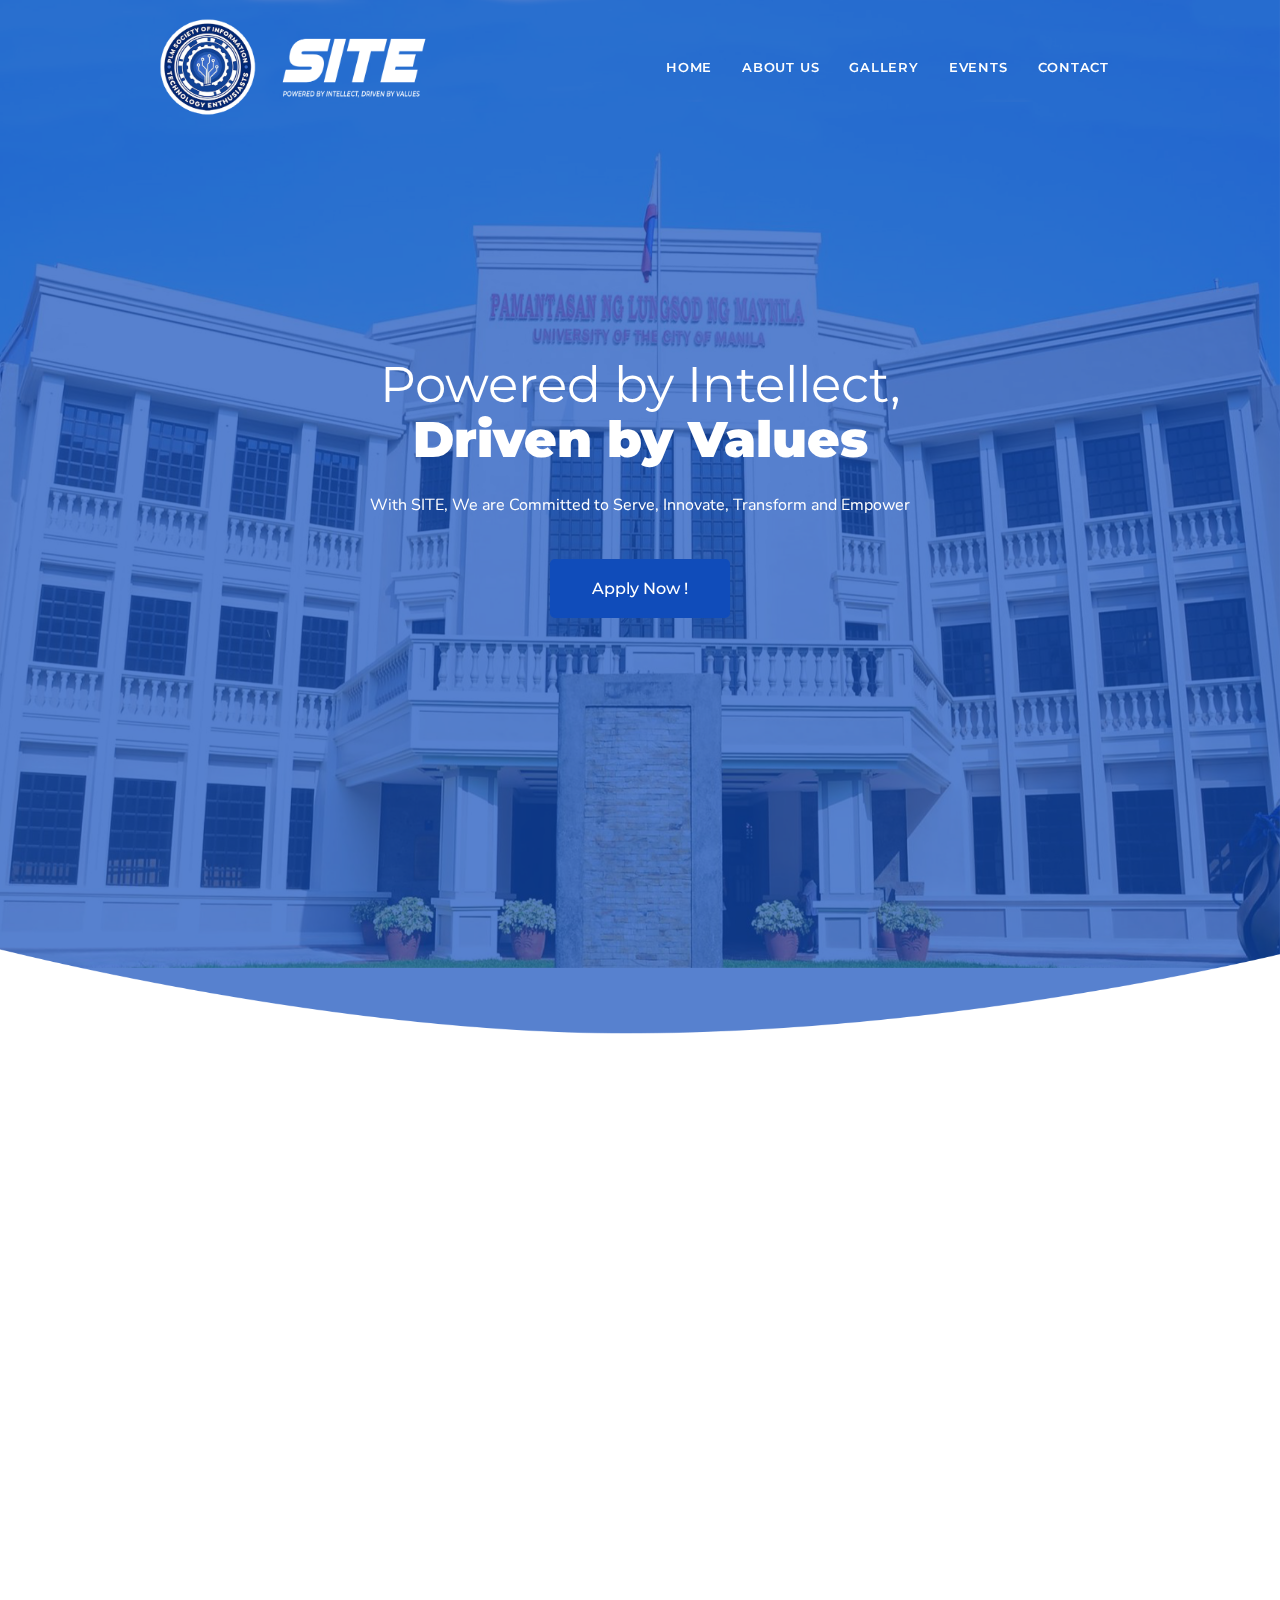
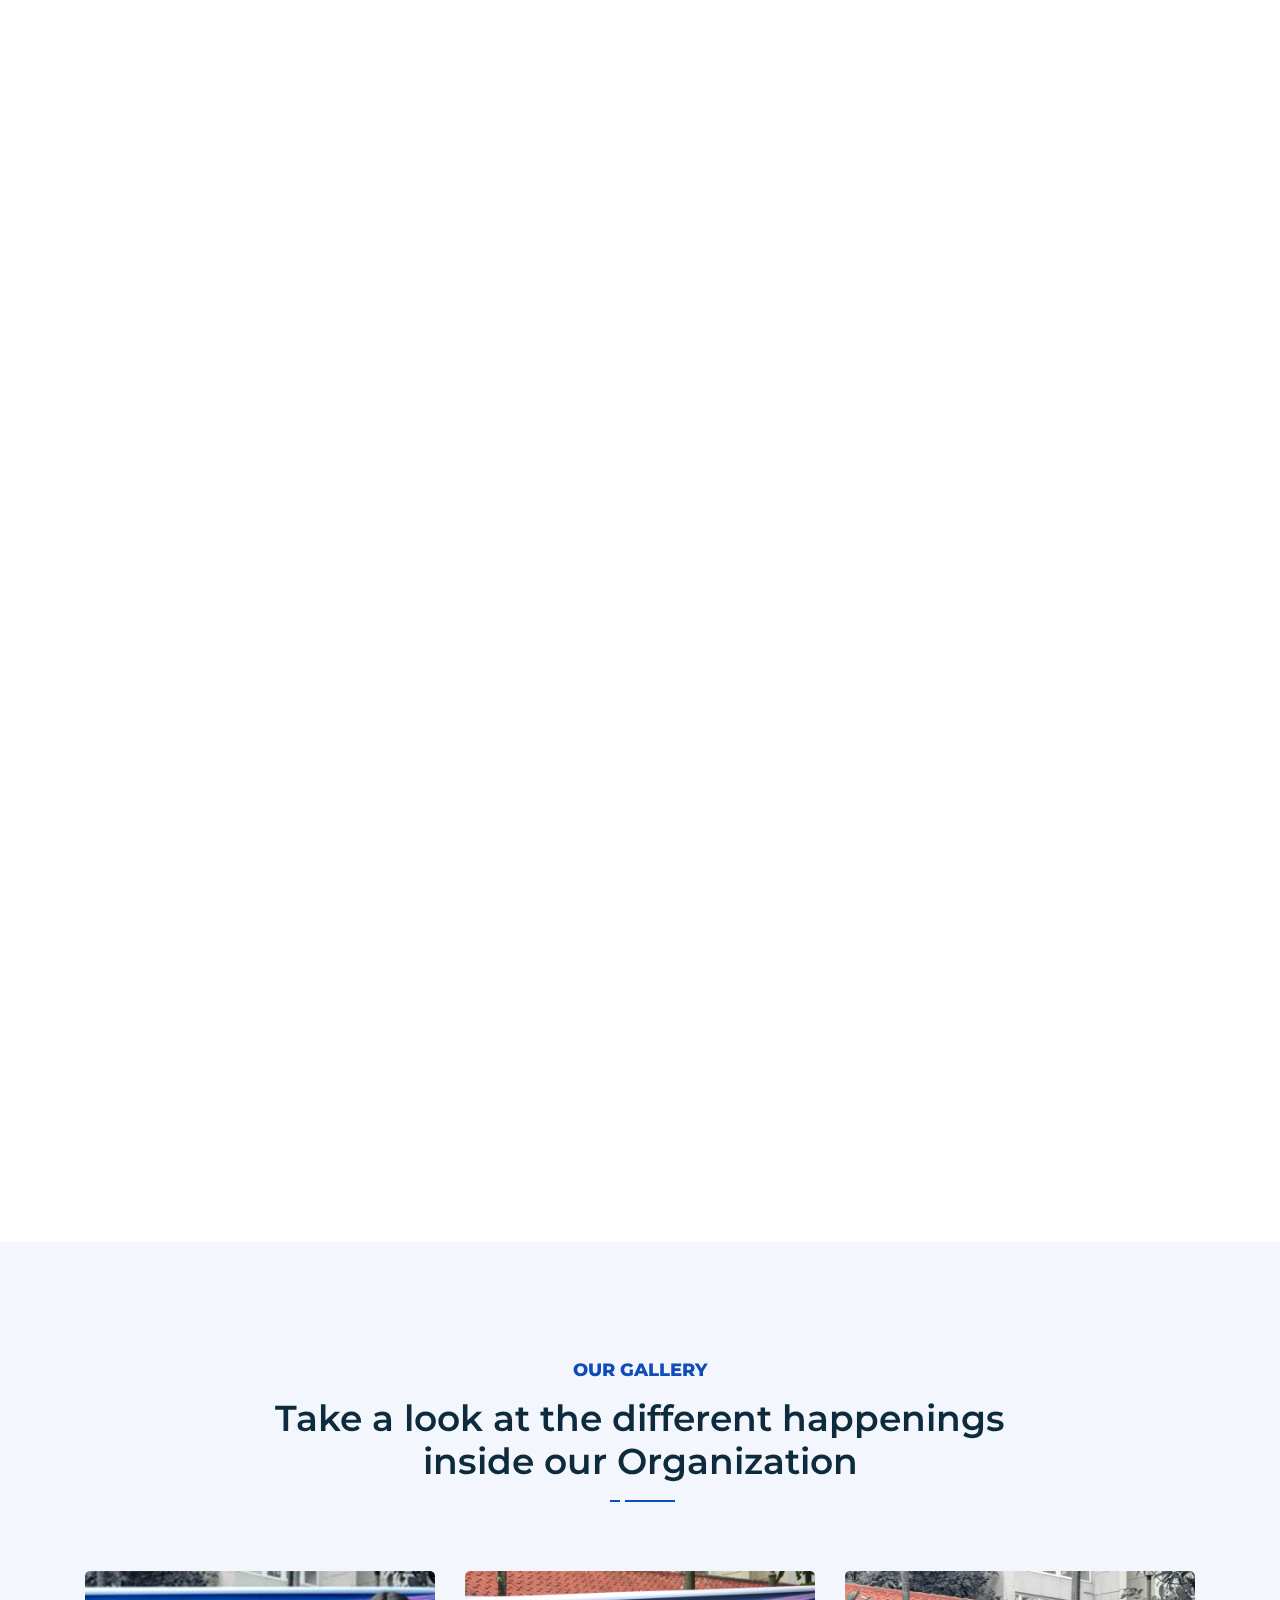
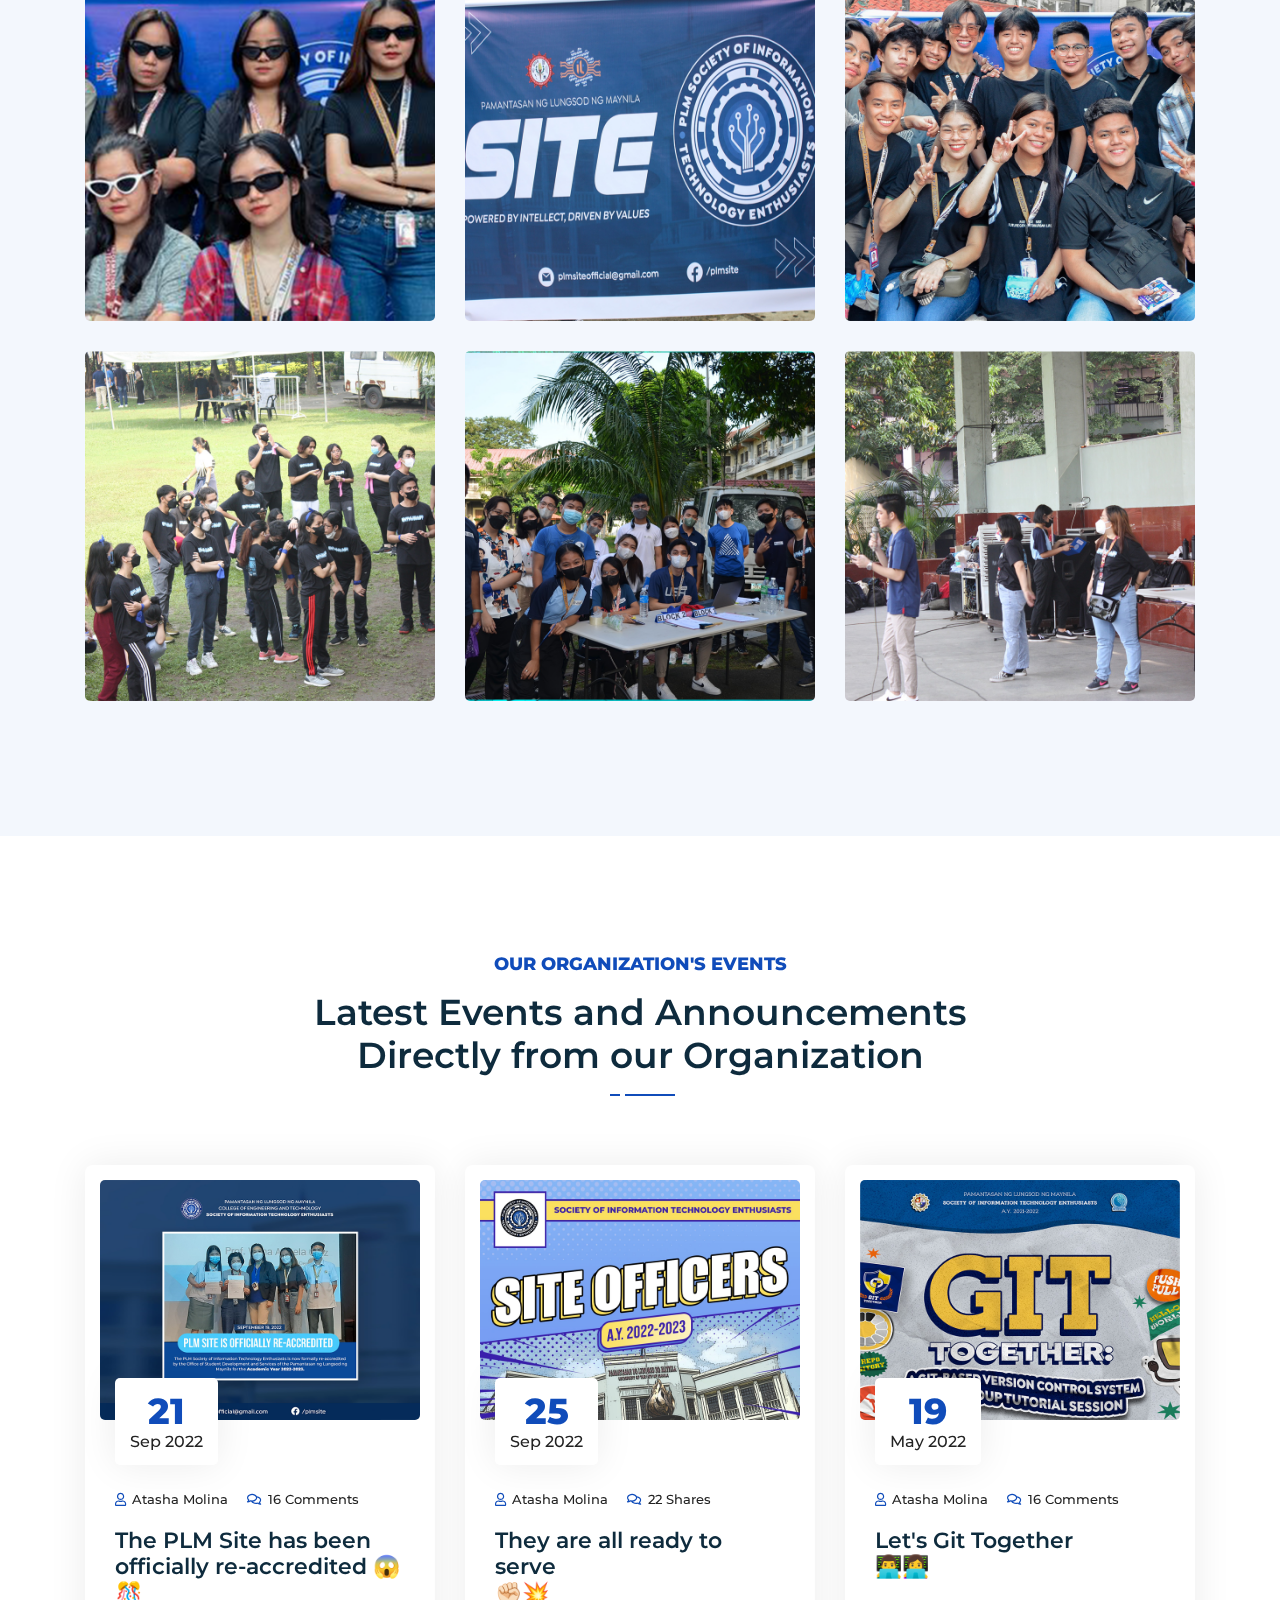
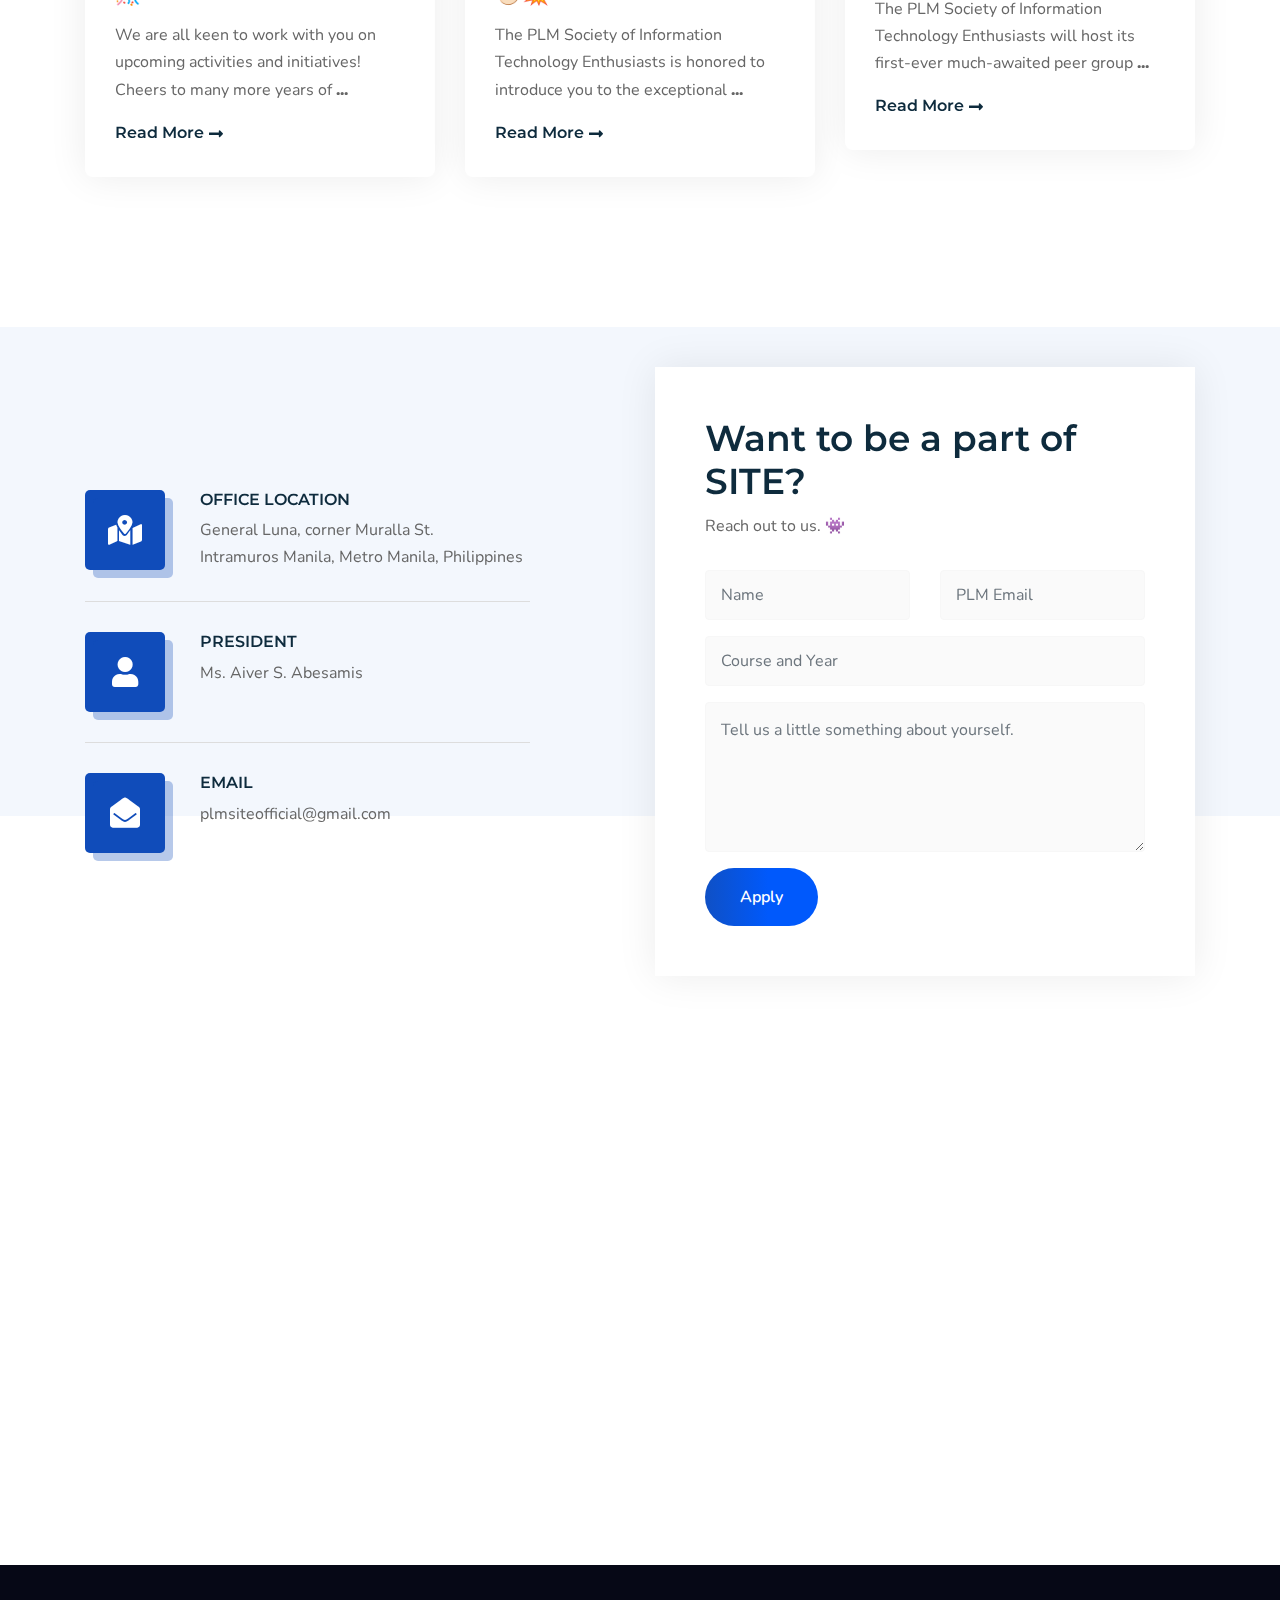
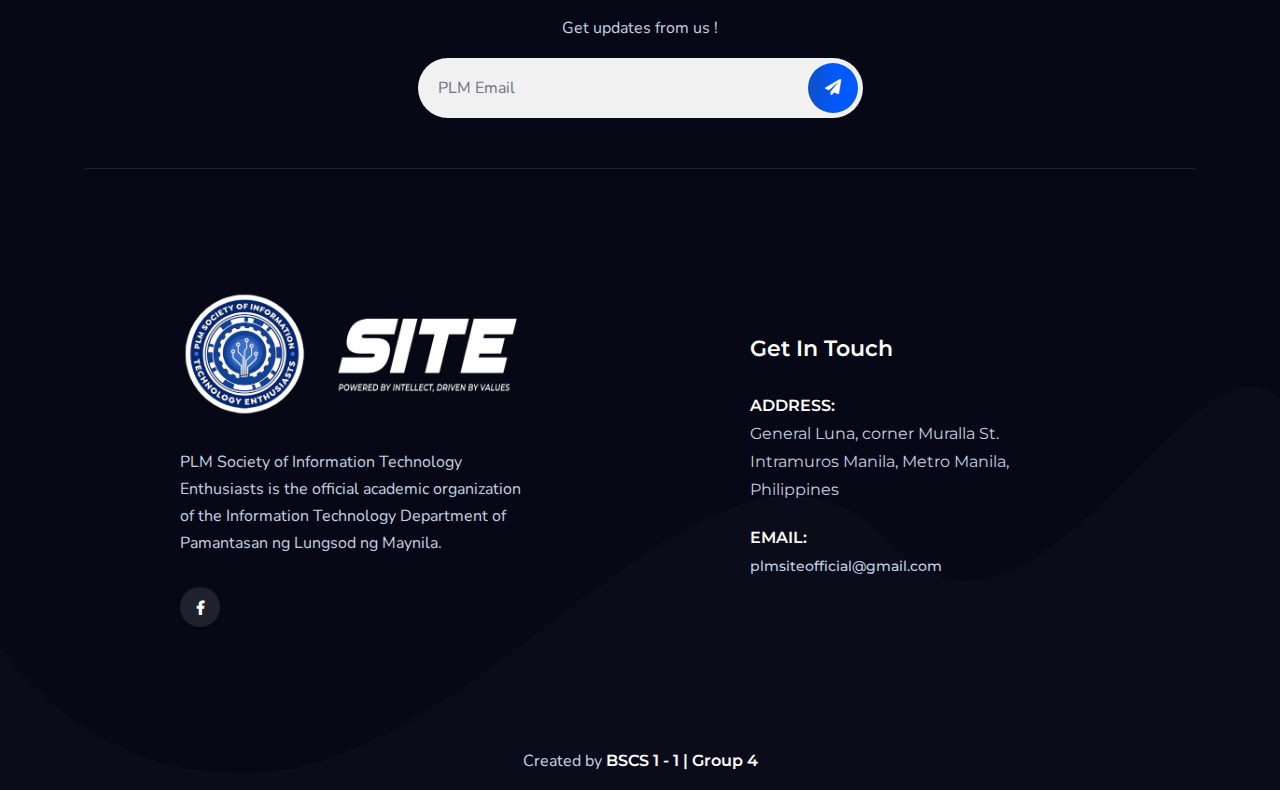
==== commit fd2fa5ab: "added team, major changes" ====
--- a/index.html
+++ b/index.html
@@ -7,6 +7,13 @@
     <meta http-equiv="X-UA-Compatible" content="IE=edge">
     <meta name="viewport" content="width=device-width, initial-scale=1">
     <meta name="description" content="SITE | PLM">
+	<meta property="og:title" content="SITE | PLM" />
+    <meta property="og:description" content="Welcome to the (un)official website of SITE|PLM" />
+    <meta property="og:image" content="https://i.ibb.co/CPdwchg/292956628-408515404644098-5683199480712204815-n.jpg">
+    <meta property="og:url" content="http://vincent-ferrer.me/site-plm/" />
+    <meta property="og:image:width" content="400" />
+    <meta property="og:image:height" content="300" />
+    <meta property="og:type" content="website">
 
     <!-- ========== Page Title ========== -->
     <title>SITE | PLM</title>
@@ -39,7 +46,7 @@
 
                 <!-- Start Header Navigation -->
                 <div class="navbar-header wow fadeInLeft" data-wow-delay="400ms">
-                    <a class="navbar-brand" href="index.html">
+                    <a class="navbar-brand smooth-menu" href="#home">
                         <img src="assets/logos/site-logo-horizontal-colored-white-text.png" class="logo logo-display" alt="Logo" width="280px" height="auto">
                         <img src="assets/logos/site-logo-horizontal-colored.png" class="logo logo-scrolled" alt="Logo" width="280px" height="auto">
                     </a>
@@ -99,7 +106,7 @@
                             </div>
                         </div>
                         <!-- Shape -->
-                        <div class="bottom-shape" style="background-image: url(assets/img/shape/19.png);"></div>
+                        <div class="bottom-shape" style="background-image: url(assets/img/shape/header-bottom.png);"></div>
                         <!-- End Shape -->
                     </div>
                 </div>
@@ -277,7 +284,7 @@
                                         <a href="https://www.facebook.com/media/set/?set=a.510336371128667&type=3" target="_blank">SITE PHOTOBOOTH</a> 
                                     </div>
                                     <h4>
-                                        <a href="#">ReCET: Knights' Convention</a>
+                                        <a href="https://www.facebook.com/media/set/?set=a.510336371128667&type=3" target="_blank">ReCET: Knights' Convention</a>
                                     </h4>
                                 </div>
                             </div>
@@ -295,7 +302,7 @@
                                         <a href="https://www.facebook.com/media/set/?set=a.510336371128667&type=3" target="_blank">SITE PHOTOBOOTH</a> 
                                     </div>
                                     <h4>
-                                        <a href="#">ReCET: Knights' Convention</a>
+                                        <a href="https://www.facebook.com/media/set/?set=a.510336371128667&type=3" target="_blank"> ReCET: Knights' Convention</a>
                                     </h4>
                                 </div>
                             </div>
@@ -310,7 +317,7 @@
                                 </div>
                                 <div class="info">
                                     <div class="tags">
-                                        <a href="#">SITE PHOTOBOOTH</a> 
+                                        <a href="https://www.facebook.com/media/set/?set=a.510336371128667&type=3" target="_blank">SITE PHOTOBOOTH</a> 
                                     </div>
                                     <h4>
                                         <a href="https://www.facebook.com/media/set/?set=a.510336371128667&type=3" target="_blank">ReCET: Knights' Convention</a>
@@ -412,12 +419,12 @@
                                     </ul>
                                 </div>
                                 <h4>
-                                    <a href="#">The PLM Site has been officially re-accredited 😱🎊</a>
+                                    <a href="https://www.facebook.com/plmsite/posts/pfbid02XbCLNLqpaZdFJGgnMBQPSDtAMcZKQMzF9RgQ5jruKDpKeZghvBq84t7cB4XRcR8nl" target="_blank">The PLM Site has been officially re-accredited 😱🎊</a>
                                 </h4>
                                 <p>
                                     We are all keen to work with you on upcoming activities and initiatives! Cheers to many more years of <span> <b>...</b> </span>
                                 </p>
-                                <a class="btn-more" href="#">Read More <i class="fas fa-long-arrow-alt-right"></i></a>
+                                <a class="btn-more" href="https://www.facebook.com/plmsite/posts/pfbid02XbCLNLqpaZdFJGgnMBQPSDtAMcZKQMzF9RgQ5jruKDpKeZghvBq84t7cB4XRcR8nl" target="_blank">Read More <i class="fas fa-long-arrow-alt-right"></i></a>
                             </div>
                         </div>
                     </div>
@@ -437,12 +444,12 @@
                                     </ul>
                                 </div>
                                 <h4>
-                                    <a href="#">They are all ready to serve <br> ✊🏻💥</a>
+                                    <a href="https://www.facebook.com/plmsite/posts/pfbid02zdnFbG6nkh7K9zazvFyRsm6skwnEpAV1GcawfbohBAzMLTCkhunukQ3fb3XV4s6Zl" target="_blank">They are all ready to serve <br> ✊🏻💥</a>
                                 </h4>
                                 <p>
                                     The PLM Society of Information Technology Enthusiasts is honored to introduce you to the exceptional <span> <b>...</b> </span>
                                 </p>
-                                <a class="btn-more" href="#">Read More <i class="fas fa-long-arrow-alt-right"></i></a>
+                                <a class="btn-more" href="https://www.facebook.com/plmsite/posts/pfbid02zdnFbG6nkh7K9zazvFyRsm6skwnEpAV1GcawfbohBAzMLTCkhunukQ3fb3XV4s6Zl" target="_blank">Read More <i class="fas fa-long-arrow-alt-right"></i></a>
                             </div>
                         </div>
                     </div>
@@ -467,7 +474,7 @@
                                 <p>
                                     The PLM Society of Information Technology Enthusiasts will host its first-ever much-awaited peer group <span> <b>...</b> </span>
                                 </p>
-                                <a class="btn-more" href="#">Read More <i class="fas fa-long-arrow-alt-right"></i></a>
+                                <a class="btn-more" href="https://www.facebook.com/100064569257159/videos/740287083995037" target="_blank">Read More <i class="fas fa-long-arrow-alt-right"></i></a>
                             </div>
                         </div>
                     </div>
@@ -480,7 +487,7 @@
 
     <!-- Start Contact Area 
     ============================================= -->
-    <div id="contact" class="contact-area bg-gray half-bg relative">
+    <div class="contact-area bg-gray half-bg relative">
         <div class="container">
             <div class="contact-box">
                 <div class="row">
@@ -519,7 +526,7 @@
                             </div>
                         </div>
                     </div>
-                    <div class="col-lg-6 offset-lg-1">
+                    <div id="contact" class="col-lg-6 offset-lg-1">
                         <div class="content">
                             <div class="heading">
                                 <h2>Want to be a part of SITE?</h2>
@@ -582,7 +589,7 @@
     <footer class="bg-dark text-light">
         <!-- Fixed Shape -->
         <div class="fixed-shape">
-            <img src="assets/img/shape/bg-3.png" alt="Shape">
+            <img src="assets/img/shape/footer-bg.png" alt="Shape">
         </div>
         <!-- Fixed Shape -->
 
@@ -646,6 +653,15 @@
                 </div>
             </div>
         </div>
+        <div class="footer-bottom text-center">
+            <div class="container">
+                <div class="row">
+                    <div class="col-md-12">
+                        <p>Created by<a href="team.html"> BSCS 1 - 1 | Group 4</a></p>
+                    </div>
+                </div>
+            </div>
+        </div>
     </footer>
     <!-- End Footer -->
 
--- a/assets/css/style.css
+++ b/assets/css/style.css
@@ -1,8 +1,8 @@
 @import url("https://fonts.googleapis.com/css2?family=Nunito&display=swap");
+@import url("https://fonts.googleapis.com/css2?family=Heebo:wght@200;300;400;500;600;800&display=swap");
 @import url('https://fonts.googleapis.com/css2?family=Montserrat:wght@200;300;400;500;600;700;800;900&display=swap');
 
 * {
-  scroll-behavior: smooth;
   padding: 0;
   margin: 0;
 }
@@ -192,15 +192,24 @@
   }
 }
 
+.bg-fixed {
+  background-attachment: fixed;
+  background-position: center center;
+  background-size: cover;
+}
+
 .bg-cover {
   background-position: center center;
   background-size: cover;
 }
 
+.bg-dark {
+  background: #060816 !important;
+}
+
 .bg-gray {
   background-color: #f3f7fd;
 }
-
 
 .text-light h2,
 .text-light h4,
@@ -214,6 +223,24 @@
   position: relative;
   z-index: 1;
   box-shadow: inherit !important;
+}
+
+.shadow {
+  position: relative;
+  z-index: 1;
+  box-shadow: inherit !important;
+}
+
+.shadow.dark::after {
+  background: #000000 none repeat scroll 0 0;
+  content: "";
+  height: 100%;
+  left: 0;
+  opacity: 0.5;
+  position: absolute;
+  top: 0;
+  width: 100%;
+  z-index: -1;
 }
 
 .shadow.theme::after {
@@ -288,9 +315,6 @@
   padding: 15px 40px;
 }
 
-
-
-
 .bg-dark {
   background: #060816 !important;
 }
@@ -335,8 +359,6 @@
   border: 2px solid #104cba;
   color: #ffffff;
 }
-
-
 
 .relative {
   position: relative;
@@ -397,11 +419,6 @@
   width: 100%;
 }
 
-
-
-
-
-
 .site-heading h5 {
   text-transform: uppercase;
   font-weight: 800;
@@ -469,14 +486,6 @@
   line-height: 1.2;
 }
 
-
-
-
-
-
-
-
-
 @keyframes rotate-animation {
   0% {
     transform: rotate(0deg);
@@ -522,10 +531,6 @@
   z-index: 9;
 }
 
-
-
-
-
 @-webkit-keyframes zoom {
   from {
     -webkit-transform: scale(1, 1);
@@ -565,9 +570,6 @@
     transform: scale(1.2, 1.2);
   }
 }
-
-
-
 
 .banner-area .item .row div {
   height: auto;
@@ -628,8 +630,6 @@
   opacity: 0.3;
 }
 
-
-
 .banner-area .content .button a.video-play-button {
   top: 40px;
   margin-left: 25px;
@@ -638,8 +638,6 @@
 .banner-area .content .button {
   margin-top: 30px;
 }
-
-
 
 @keyframes infiUpDown {
   0% {
@@ -1690,11 +1688,19 @@
   color: #ffffff;
 }
 
-
-
-
-
-
+.jarallax {
+  position: relative;
+  z-index: 0;
+}
+.jarallax > .jarallax-img {
+  position: absolute;
+  object-fit: cover;
+  top: 0;
+  left: 0;
+  width: 100%;
+  height: 100%;
+  z-index: -1;
+}
 
 .banner-area .shape {
   position: absolute;
@@ -1801,7 +1807,7 @@
 }
 
 .serve .item:hover::after {
-  background: url(assets/img/shape/7-light.png);
+  background: url(assets/img/shape/serve-hover.png);
   opacity: 0.1;
   left: 0;
   top: 0;
@@ -1869,6 +1875,8 @@
 }
 
 .about-layout .thumb h4 strong {
+  font-weight: bold;
+  font-family: 'Heebo';
   display: block;
   font-size: 120px;
   text-shadow: -5px 5px 0px #eceefe;
@@ -2048,16 +2056,317 @@
 
 }
 
-.jarallax {
-  position: relative;
-  z-index: 0;
-}
-.jarallax > .jarallax-img {
-  position: absolute;
-  object-fit: cover;
-  top: 0;
-  left: 0;
-  width: 100%;
+.breadcrumb-area {
+  padding: 150px 0;
+}
+
+.breadcrumb-area .breadcrumb {
+  background: transparent none repeat scroll 0 0;
+  display: inline-block;
+  margin: 0;
+  position: relative;
+  z-index: 1;
+  padding: 0;
+}
+
+.breadcrumb-area h2 {
+  display: block;
+  font-weight: 600;
+  text-transform: capitalize;
+  font-size: 40px;
+  margin-top: -10px;
+}
+
+.breadcrumb > li + li::before {
+  content: "\f105";
+  font-family: "Font Awesome 5 Free";
+  font-weight: 600;
+  padding: 0 5px;
+  color: #ffffff;
+  display: none;
+}
+
+.breadcrumb-area .breadcrumb li i {
+  margin-right: 5px;
+}
+
+.breadcrumb-area .breadcrumb li {
+  padding: 0 12px;
+  position: relative;
+  z-index: 1;
+  display: inline-block;
+}
+
+.breadcrumb-area .breadcrumb li::after {
+  color: #ffffff;
+  content: "/";
+  font-weight: 600;
+  position: absolute;
+  right: -5px;
   height: 100%;
+}
+
+.breadcrumb-area .breadcrumb li:last-child::after {
+  display: none;
+}
+
+.breadcrumb-area .breadcrumb a,
+.breadcrumb-area .breadcrumb li {
+  font-weight: 500;
+  text-transform: uppercase;
+  color: #ffffff;
+}
+
+.breadcrumb-area .breadcrumb li.active {
+  color: #ffffff;
+  text-decoration: underline;
+}
+
+.team-area .team-items .single-item {
+  margin-bottom: 30px;
+}
+
+.team-area .team-items .single-item:nth-child(even) {
+  margin-top: 50px;
+}
+
+.team-area.grid-layout .team-items .single-item:nth-child(even) {
+  margin-top: 0;
+}
+
+.team-area .team-items .single-item:nth-child(even) .info {
+  background: linear-gradient(
+    90deg,
+    rgb(15 80 197) 0%,
+    rgba(0, 89, 252, 1) 56%
+  );
+}
+
+.team-area.grid-layout .team-items .single-item:nth-child(even) .info {
+  background: #ffffff;
+}
+
+.team-area .team-items .single-item .item .info h5,
+.team-area .team-items .single-item .item .info span,
+.team-area .team-items .owl-item .item .info h5,
+.team-area .team-items .owl-item .item .info span {
+  transition: all 0.35s ease-in-out;
+}
+
+.team-area .team-items .single-item:nth-child(even) .info h5,
+.team-area .team-items .single-item:nth-child(even) .info span,
+.team-area .team-items .single-item .item:hover .info h5,
+.team-area .team-items .single-item .item:hover .info span,
+.team-area .team-items .owl-item .item:hover .info h5,
+.team-area .team-items .owl-item .item:hover .info span {
+  color: #ffffff;
+}
+
+.team-area.grid-layout .team-items .single-item:nth-child(even) .info h5,
+.team-area.grid-layout .team-items .single-item .item:hover .info h5 {
+  color: #232323;
+}
+
+.team-area.grid-layout .team-items .single-item:nth-child(even) .info span,
+.team-area.grid-layout .team-items .single-item .item:hover .info span {
+  color: #999999;
+}
+
+.team-area.grid-layout .team-items .single-item .item:hover .info h5,
+.team-area.grid-layout .team-items .single-item .item:hover .info span {
+  color: #ffffff;
+}
+
+.team-area .team-items .item .info-box {
+  padding: 0 30px;
+  position: relative;
+  top: -50px;
+  margin-bottom: -50px;
+  z-index: 1;
+}
+
+.team-area .team-items .item .info {
+  padding: 20px 30px;
+  background: #ffffff;
+  box-shadow: 0px 0px 38px 0px rgba(0, 0, 0, 0.08);
+  border-radius: 5px;
+  position: relative;
+  z-index: 1;
+  overflow: hidden;
+}
+
+.team-area.carousel-shadow .team-items .item .info {
+  box-shadow: -1px 3px 10px 0 rgba(0, 0, 0, 0.06);
+}
+
+.team-area .team-items .item .info::after {
+  position: absolute;
+  left: 0;
+  bottom: 0;
+  content: "";
+  height: 0;
+  width: 100%;
+  background: linear-gradient(
+    90deg,
+    rgb(15 80 197) 0%,
+    rgba(0, 89, 252, 1) 56%
+  );
+  transition: all 0.35s ease-in-out;
   z-index: -1;
+}
+
+.team-area .team-items .item:hover .info::after {
+  height: 100%;
+}
+
+.team-area .team-items img {
+  border-radius: 8px;
+}
+
+.team-area .team-items .item .info h5 {
+  font-weight: 600;
+  margin-bottom: 5px;
+}
+
+.team-area .team-items .item .info span {
+  color: #999999;
+  font-weight: 500;
+  font-size: 15px;
+}
+
+.team-area .team-items .thumb {
+  overflow: hidden;
+  position: relative;
+}
+
+.team-area .team-items .thumb::after {
+  position: absolute;
+  left: 0;
+  bottom: 0;
+  content: "";
+  height: 0;
+  width: 100%;
+  background: rgba(0, 0, 0, 0)
+    linear-gradient(to bottom, rgba(0, 0, 0, 0) 0%, rgba(255, 255, 255, 1) 150%)
+    repeat scroll 0 0;
+  border-radius: 5px;
+  transition: all 0.35s ease-in-out;
+}
+
+.team-area .team-items .item:hover .thumb::after {
+  height: 100%;
+}
+
+.team-area .team-items .thumb .social {
+  position: absolute;
+  left: 0;
+  bottom: -30px;
+  padding: 30px;
+  right: 0;
+  transition: all 0.35s ease-in-out;
+  z-index: 1;
+}
+
+.team-area .team-items .thumb .social ul li {
+  display: inline-block;
+  margin: 0 5px;
+}
+
+.team-area .team-items .item:hover .thumb .social {
+  bottom: 40px;
+}
+
+.team-area .team-items .thumb .social ul li a {
+  display: inline-block;
+  color: #ffffff;
+  height: 45px;
+  width: 45px;
+  line-height: 48px;
+  border-radius: 50%;
+}
+
+.team-area .team-items .thumb .social ul li.facebook a {
+  background: #3b5998 none repeat scroll 0 0;
+}
+
+.team-area .team-items .thumb .social ul li.twitter a {
+  background: #1da1f2 none repeat scroll 0 0;
+}
+
+.team-area .team-items .thumb .social ul li.pinterest a {
+  background: #bd081c none repeat scroll 0 0;
+}
+
+.team-area .team-items .thumb .social ul li.g-plus a {
+  background: #db4437 none repeat scroll 0 0;
+}
+
+.team-area .team-items .thumb .social ul li.linkedin a {
+  background: #0077b5 none repeat scroll 0 0;
+}
+
+.team-area .team-items .thumb .social ul li.instagram a {
+  background: #3f729b none repeat scroll 0 0;
+}
+
+/* Team Carousel */
+.team-area .team-carousel {
+  position: relative;
+  z-index: 1;
+}
+
+.team-area .team-carousel::after {
+  position: absolute;
+  left: -100px;
+  top: -100px;
+  content: "";
+  background: url(assets/img/shape/10.png);
+  background-size: contain;
+  height: 300px;
+  width: 300px;
+  background-repeat: no-repeat;
+  z-index: -1;
+  opacity: 0.5;
+  transform: rotate(45deg);
+}
+
+.team-area .team-items .team-carousel.owl-carousel .owl-dots {
+  margin-top: 20px;
+}
+
+.team-area .team-items .team-carousel.owl-carousel .owl-dot {
+  margin-bottom: -10px;
+  margin-top: 20px;
+}
+
+.team-area .team-items .team-carousel.owl-carousel .owl-dot span {
+  display: block;
+  height: 20px;
+  width: 20px;
+  margin: 0 5px;
+  -webkit-border-radius: 50%;
+  -moz-border-radius: 50%;
+  border-radius: 50%;
+  background: #ffffff;
+  position: relative;
+  z-index: 1;
+  border: 2px solid #e7e7e7;
+}
+
+.team-area .team-items .team-carousel.owl-carousel .owl-dot.active span::after {
+  position: absolute;
+  left: 50%;
+  top: 50%;
+  content: "";
+  height: 5px;
+  width: 5px;
+  transform: translate(-50%, -50%);
+  -webkit-transform: translate(-50%, -50%);
+  -moz-transform: translate(-50%, -50%);
+  -ms-transform: translate(-50%, -50%);
+  -o-transform: translate(-50%, -50%);
+  background: #437eeb;
+  -webkit-border-radius: 50%;
+  -moz-border-radius: 50%;
+  border-radius: 50%;
 }